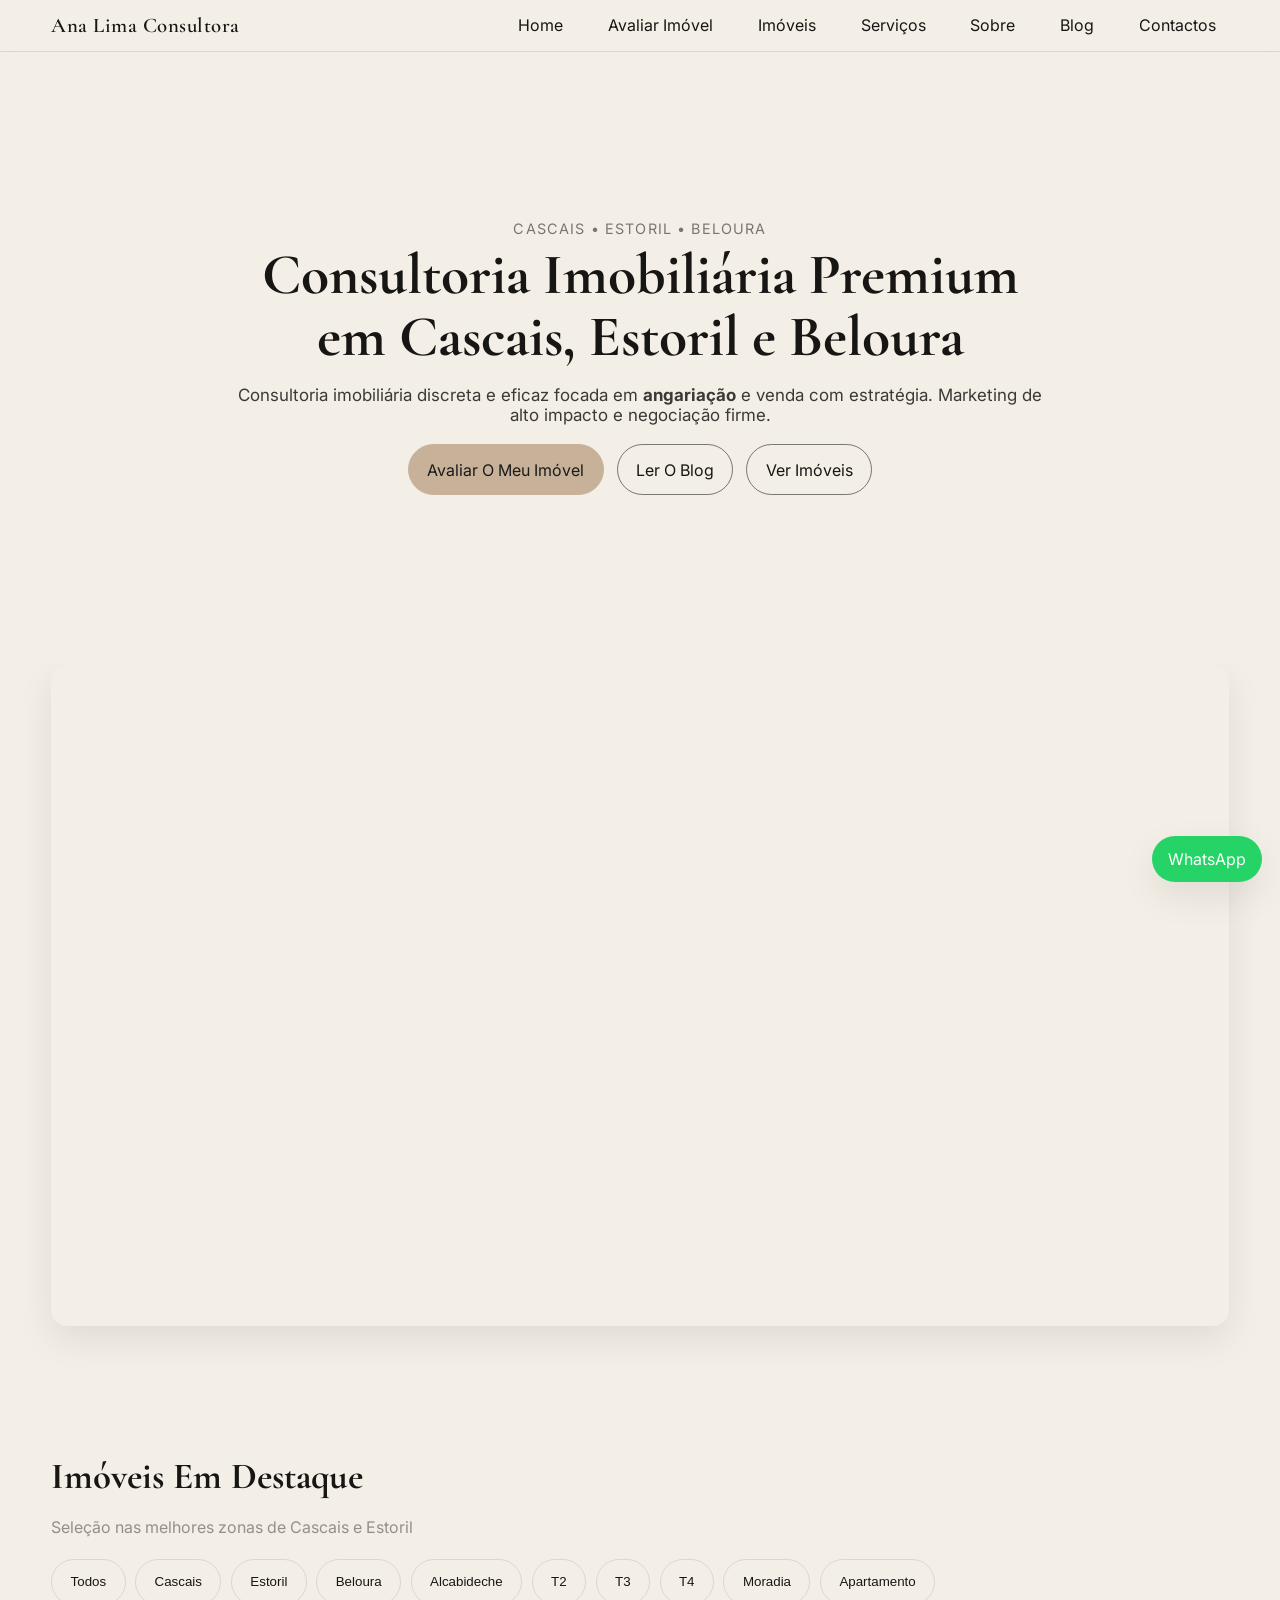
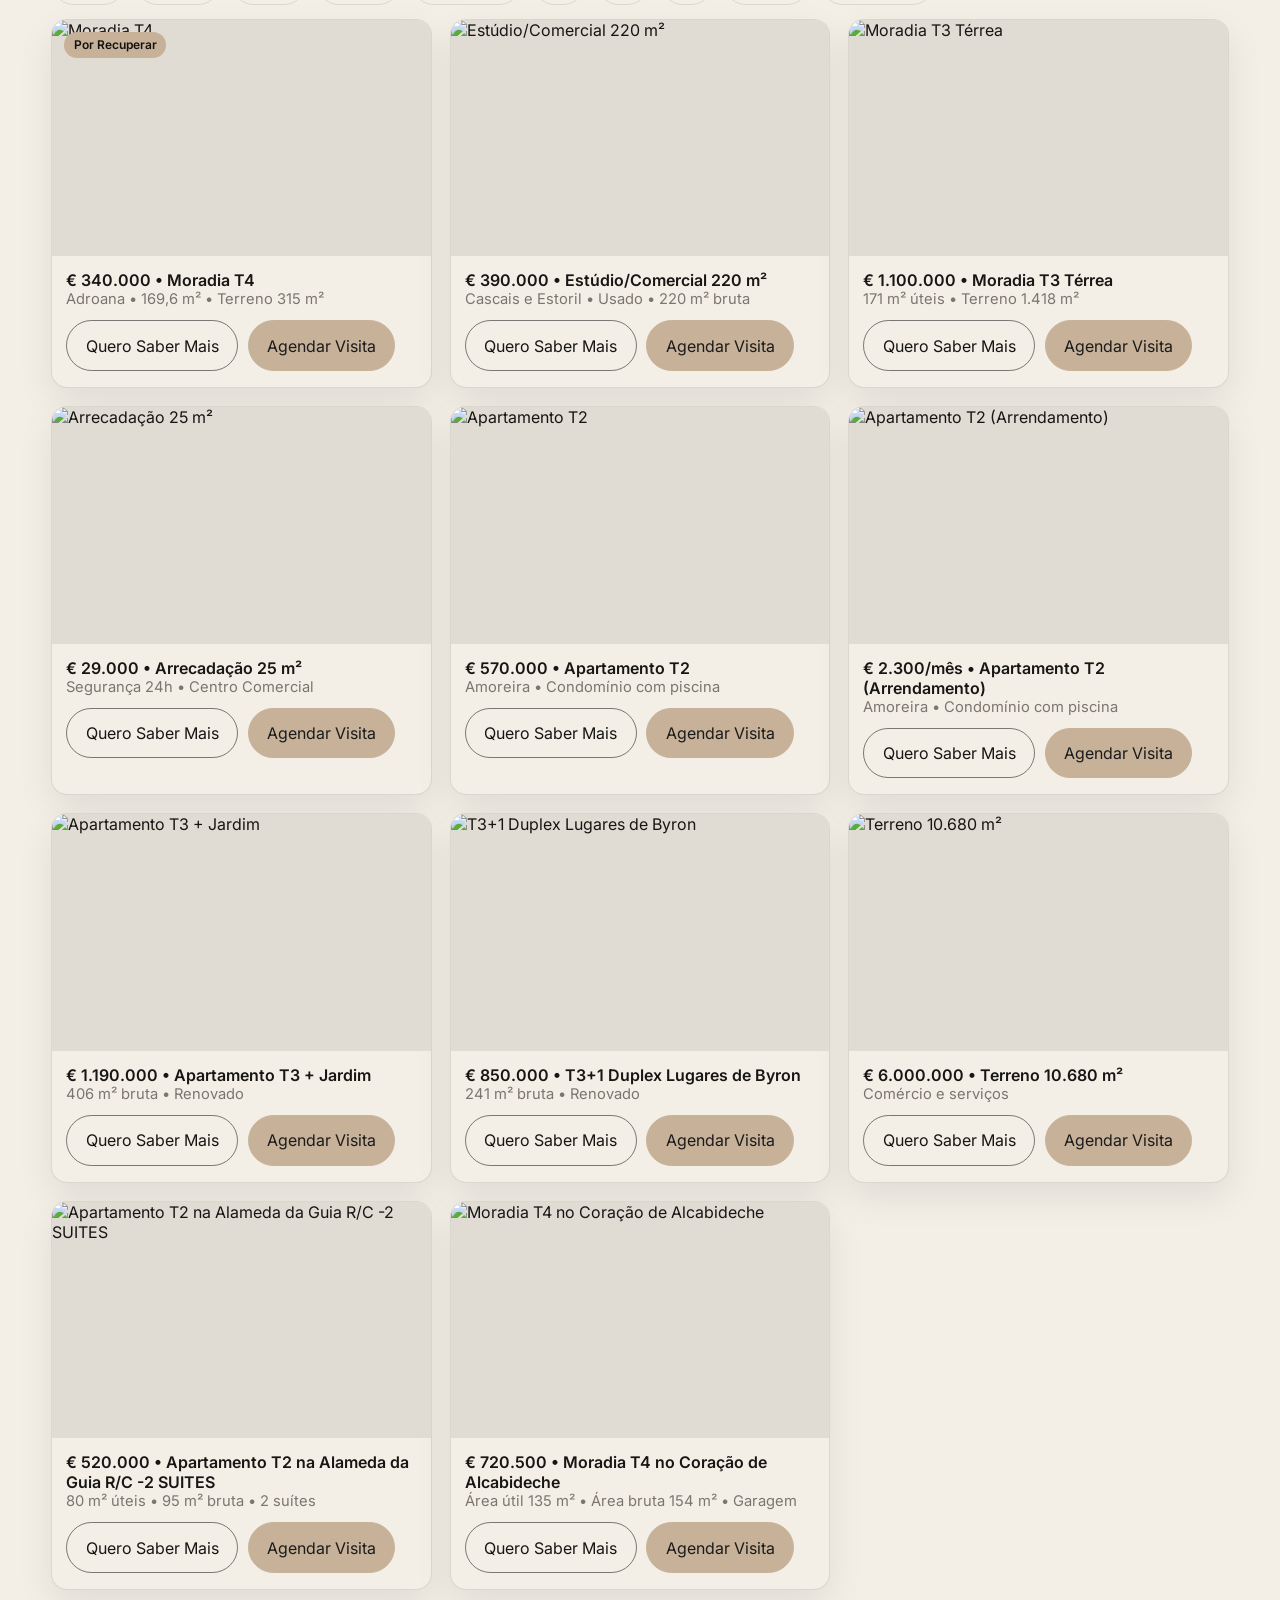
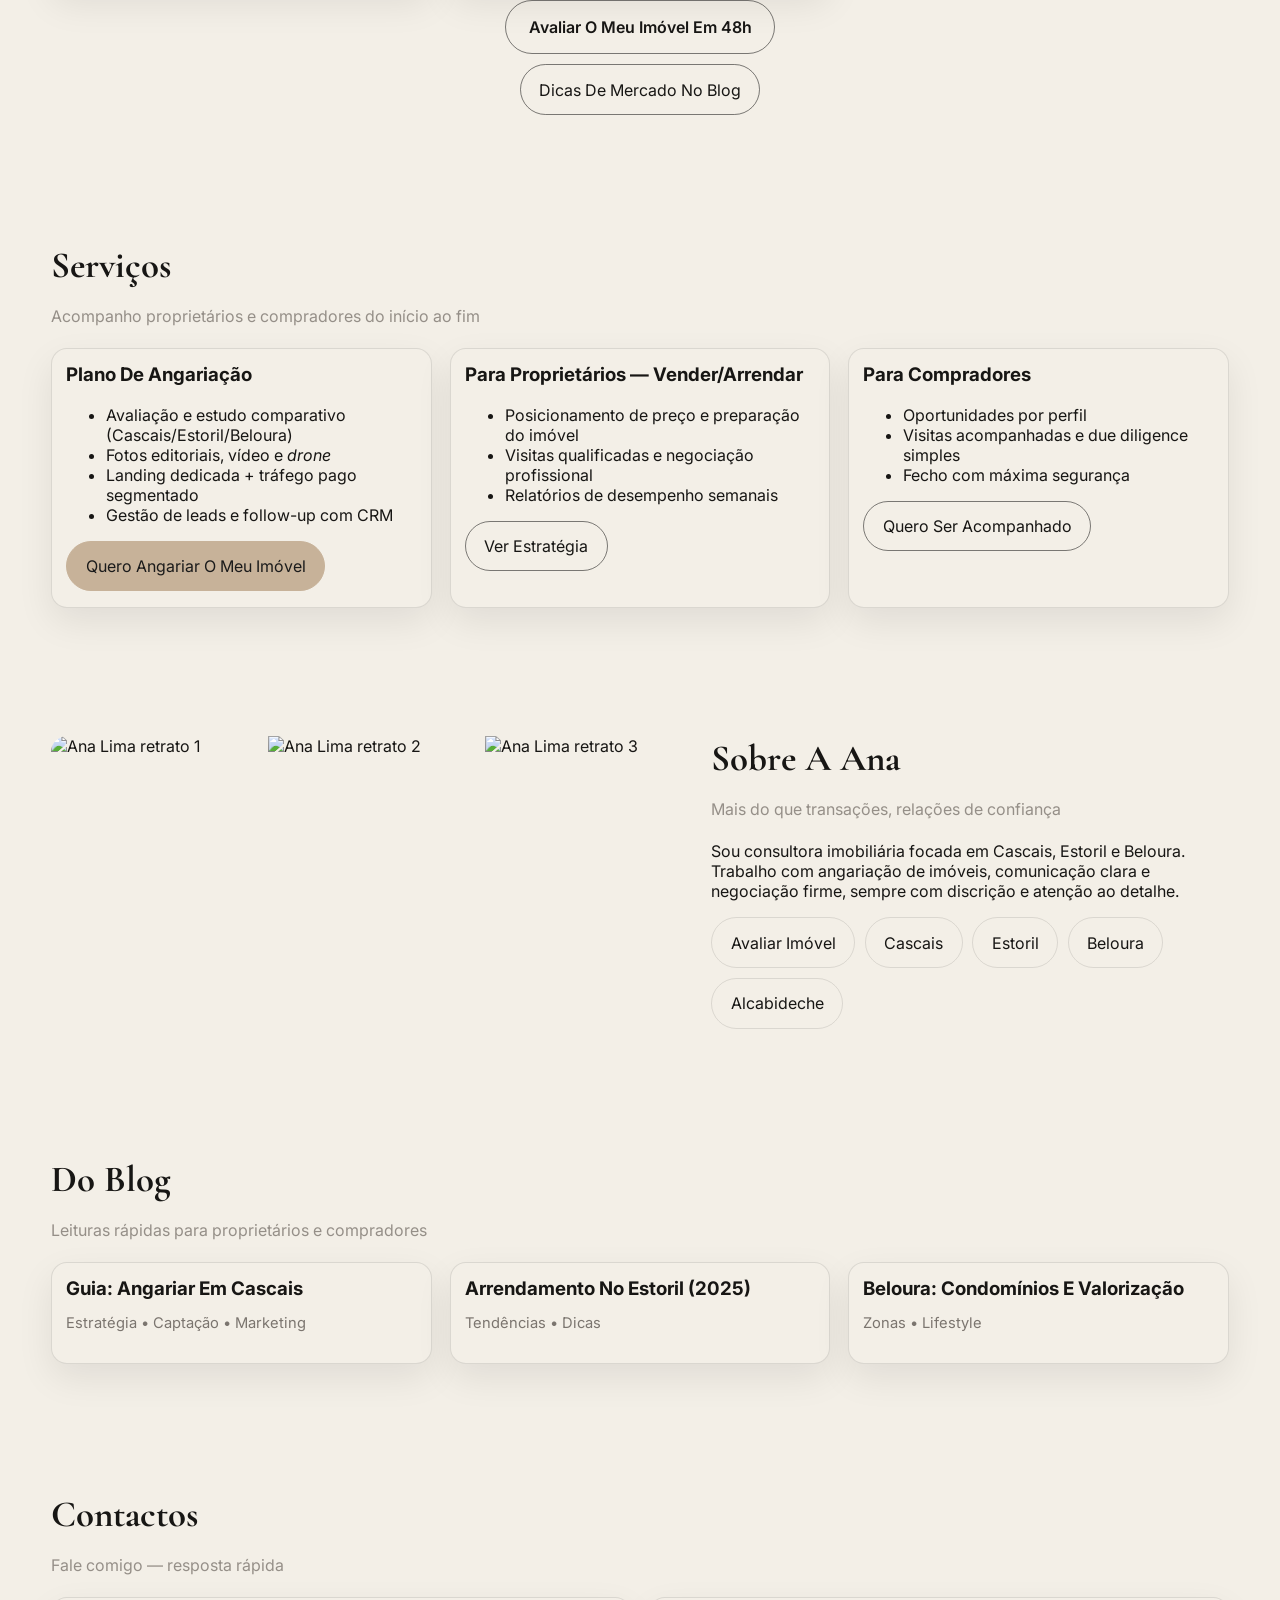
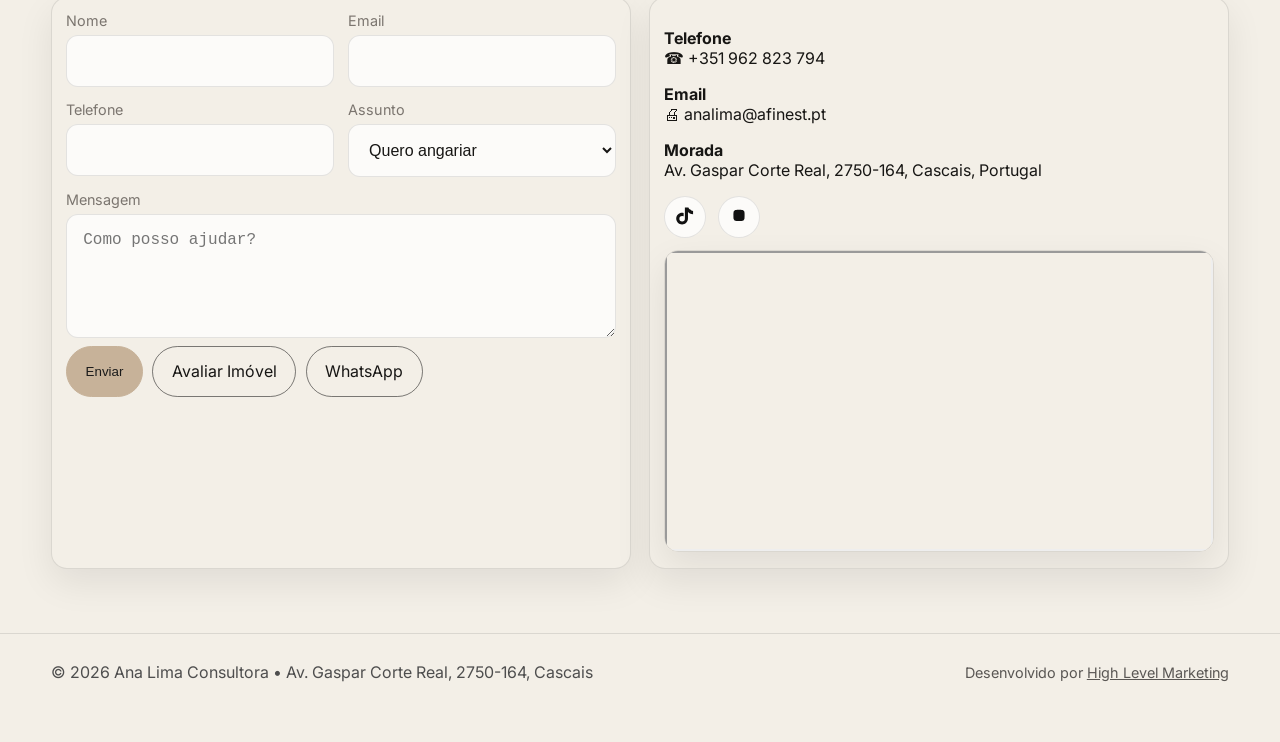
==== index.html @ dd1aeb9c "Update index.html" ====
<!doctype html>
<html lang="pt-PT">
<head>
  <meta charset="utf-8" />
  <meta name="viewport" content="width=device-width, initial-scale=1" />
  <meta name="robots" content="index,follow"/>
  <title>Consultoria Imobiliária em Cascais, Estoril e Beloura | Ana Lima</title>

  <!-- SEO base -->
  <meta name="description" content="Consultoria imobiliária premium em Cascais, Estoril e Beloura. Avalie seu imóvel em 48h e encontre imóveis de luxo para compra e arrendamento." />
  <link rel="canonical" href="https://analimaconsultora.pt/" />
  <meta name="theme-color" content="#f3efe7" />

  <!-- Open Graph / Twitter -->
  <meta property="og:title" content="Consultoria Imobiliária Premium em Cascais, Estoril e Beloura | Ana Lima" />
  <meta property="og:description" content="Avalie seu imóvel em 48h. Encontre imóveis de luxo para compra e arrendamento nas melhores localizações de Cascais, Estoril e Beloura." />
  <meta property="og:type" content="website" />
  <meta property="og:url" content="https://analimaconsultora.pt/" />
  <meta property="og:image" content="https://analimaconsultora.pt/images/logo.jpg" />
  <meta name="twitter:card" content="summary_large_image" />
  <meta name="twitter:image" content="https://analimaconsultora.pt/images/logo.jpg" />

  <!-- Favicon -->
  <link rel="icon" href="https://analimaconsultora.pt/wp-content/uploads/cropped-Ana_Lima-01-removebg-preview.png" sizes="any" />

  <!-- Performance hints -->
  <link rel="preconnect" href="https://fonts.googleapis.com"/>
  <link rel="preconnect" href="https://fonts.gstatic.com" crossorigin/>
  <link rel="dns-prefetch" href="//images.unsplash.com"/>
  <link rel="preload" as="image" href="https://images.unsplash.com/photo-1605276374104-dee2a0ed3cd6?q=80&w=1600&auto=format&fit=crop"
        imagesrcset="https://images.unsplash.com/photo-1605276374104-dee2a0ed3cd6?q=80&w=1600&auto=format&fit=crop 1600w, https://images.unsplash.com/photo-1605276374104-dee2a0ed3cd6?q=80&w=1200&auto=format&fit=crop 1200w"
        imagesizes="100vw" />

  <!-- Fonts + CSS -->
  <link href="https://fonts.googleapis.com/css2?family=Cormorant+Garamond:wght@400;500;600;700&family=Inter:wght@300;400;500;600;700&display=swap" rel="stylesheet"/>
  <link rel="stylesheet" href="assets/styles.css"/>

  <!-- Schema.org (LocalBusiness + WebSite) -->
  <script type="application/ld+json">
  {
    "@context":"https://schema.org",
    "@type":"LocalBusiness",
    "name":"Ana Lima Consultora",
    "description":"Consultoria e angariação imobiliária em Cascais, Estoril e Beloura.",
    "image":"https://images.unsplash.com/photo-1605276374104-dee2a0ed3cd6?q=80&w=1200&auto=format&fit=crop",
    "areaServed":["Cascais","Estoril","Beloura"],
    "address":{
      "@type":"PostalAddress",
      "streetAddress":"Av. Gaspar Corte Real",
      "postalCode":"2750-164",
      "addressLocality":"Cascais",
      "addressCountry":"PT"
    },
    "telephone":"+351962823794",
    "url":"https://analimaconsultora.pt/",
    "sameAs":[
      "https://www.tiktok.com/@analimaconsultora",
      "https://www.instagram.com/analimaconsultora.pt"
    ]
  }
  </script>
  <script type="application/ld+json">
  {
    "@context":"https://schema.org",
    "@type":"WebSite",
    "name":"Ana Lima Consultora",
    "url":"https://analimaconsultora.pt/",
    "inLanguage":"pt-PT",
    "potentialAction":{
      "@type":"SearchAction",
      "target":"https://analimaconsultora.pt/blog/?q={search_term_string}",
      "query-input":"required name=search_term_string"
    }
  }
  </script>
</head>
<body>
  <!-- Header / Nav -->
  <header>
    <div class="container nav">
      <div class="brand">Ana Lima Consultora</div>
      <nav aria-label="principal">
        <ul>
          <li><a href="#home">Home</a></li>
          <li><a href="avaliar-imovel.html">Avaliar Imóvel</a></li>
          <li><a href="#imoveis">Imóveis</a></li>
          <li><a href="#servicos">Serviços</a></li>
          <li><a href="#sobre">Sobre</a></li>
          <li><a href="blog/">Blog</a></li>
          <li><a href="#contactos">Contactos</a></li>
        </ul>
      </nav>
      <button class="btn menu-btn" aria-label="abrir menu">menu</button>
    </div>
  </header>

  <!-- HERO COM IMAGEM -->
  <main id="home" class="hero hero-image" style="--hero-img: url('https://images.unsplash.com/photo-1605276374104-dee2a0ed3cd6?q=80&w=1600&auto=format&fit=crop');">
    <div class="hero-card container reveal">
      <div class="eyebrow">Cascais • Estoril • Beloura</div>
      <h1>Consultoria Imobiliária Premium em Cascais, Estoril e Beloura</h1>
      <p class="lead">Consultoria imobiliária discreta e eficaz focada em <strong>angariação</strong> e venda com estratégia. Marketing de alto impacto e negociação firme.</p>
      <div class="hero-ctas">
        <a class="btn primary" href="avaliar-imovel.html?utm_source=site&utm_medium=internal&utm_campaign=lp_avaliacao_home" data-track="cta_hero_avaliar">Avaliar O Meu Imóvel</a>
        <a class="btn" href="blog/" data-track="cta_hero_blog">Ler O Blog</a>
        <a class="btn" href="#imoveis" data-track="cta_hero_ver_imoveis">Ver Imóveis</a>
      </div>
    </div>
  </main>

  <!-- VÍDEO (colado ao hero, autoplay/mudo) -->
  <section id="video" class="container reveal flush">
    <div class="video-wrap">
      <iframe
        src="https://www.youtube.com/embed/cZu-4nE2fuo?autoplay=1&mute=1&controls=1&playsinline=1&rel=0&modestbranding=1&iv_load_policy=3"
        title="Vídeo Apresentativo Imobiliária"
        frameborder="0"
        allow="autoplay; accelerometer; clipboard-write; encrypted-media; gyroscope; picture-in-picture; web-share"
        allowfullscreen></iframe>
    </div>
  </section>

  <!-- IMÓVEIS -->
  <section id="imoveis" class="container reveal">
    <h2>Imóveis Em Destaque</h2>
    <p class="sub">Seleção nas melhores zonas de Cascais e Estoril</p>

    <div class="filters" aria-label="filtros de imóveis">
      <button class="btn" data-filter="all">Todos</button>
      <button class="btn" data-filter="cascais">Cascais</button>
      <button class="btn" data-filter="estoril">Estoril</button>
      <button class="btn" data-filter="beloura">Beloura</button>
      <button class="btn" data-filter="alcabideche">Alcabideche</button>
      <button class="btn" data-filter="t2">T2</button>
      <button class="btn" data-filter="t3">T3</button>
      <button class="btn" data-filter="t4">T4</button>
      <button class="btn" data-filter="moradia">Moradia</button>
      <button class="btn" data-filter="apartamento">Apartamento</button>
    </div>

    <div class="grid cols-3" id="cards" aria-live="polite">
      <!-- Imóveis carregados via JSON -->
    </div>

    <!-- CTA Avaliar Imóvel + Blog -->
    <div class="cta-center" style="margin-top:10px">
      <a class="btn xl" href="avaliar-imovel.html?utm_source=site&utm_medium=internal&utm_campaign=lp_avaliacao_mid" data-track="cta_destaques_avaliar">Avaliar O Meu Imóvel Em 48h</a>
    </div>
    <div class="cta-center" style="margin-top:10px">
      <a class="btn" href="blog/" data-track="cta_listings_blog">Dicas De Mercado No Blog</a>
    </div>
  </section>

  <!-- SERVIÇOS (3 cartões) -->
  <section id="servicos" class="container reveal">
    <h2>Serviços</h2>
    <p class="sub">Acompanho proprietários e compradores do início ao fim</p>

    <div class="grid cols-3">
      <article class="card">
        <div class="card-body">
          <h3 style="margin-top:0">Plano De Angariação </h3>
          <ul>
            <li>Avaliação e estudo comparativo (Cascais/Estoril/Beloura)</li>
            <li>Fotos editoriais, vídeo e <em>drone</em></li>
            <li>Landing dedicada + tráfego pago segmentado</li>
            <li>Gestão de leads e follow-up com CRM</li>
          </ul>
          <a class="btn primary" href="avaliar-imovel.html?utm_source=site&utm_medium=internal&utm_campaign=lp_avaliacao_servicos" data-track="lead_captacao">Quero Angariar O Meu Imóvel</a>
        </div>
      </article>

      <article class="card">
        <div class="card-body">
          <h3 style="margin-top:0">Para Proprietários — Vender/Arrendar</h3>
          <ul>
            <li>Posicionamento de preço e preparação do imóvel</li>
            <li>Visitas qualificadas e negociação profissional</li>
            <li>Relatórios de desempenho semanais</li>
          </ul>
          <a class="btn" href="blog/angariacao-cascais.html">Ver Estratégia</a>
        </div>
      </article>

      <article class="card">
        <div class="card-body">
          <h3 style="margin-top:0">Para Compradores</h3>
          <ul>
            <li>Oportunidades por perfil</li>
            <li>Visitas acompanhadas e due diligence simples</li>
            <li>Fecho com máxima segurança</li>
          </ul>
          <a class="btn" href="#contactos">Quero Ser Acompanhado</a>
        </div>
      </article>
    </div>
  </section>

  <!-- SOBRE -->
  <section id="sobre" class="container reveal">
    <div class="about">
      <div class="photo">
        <div class="grid cols-3">
          <img loading="lazy" src="https://analimaconsultora.pt/wp-content/uploads/DSC02378-683x1024.jpg" alt="Ana Lima retrato 1"/>
          <img loading="lazy" src="https://analimaconsultora.pt/wp-content/uploads/DSC02340-1024x1536.jpg" alt="Ana Lima retrato 2"/>
          <img loading="lazy" src="https://analimaconsultora.pt/wp-content/uploads/DSC02276-1024x1536.jpg" alt="Ana Lima retrato 3"/>
        </div>
      </div>
      <div>
        <h2>Sobre A Ana</h2>
        <p class="sub">Mais do que transações, relações de confiança</p>
        <p>Sou consultora imobiliária focada em Cascais, Estoril e Beloura. Trabalho com angariação de imóveis, comunicação clara e negociação firme, sempre com discrição e atenção ao detalhe.</p>
        <div class="chips">
          <a class="btn ghost" href="avaliar-imovel.html?utm_source=site&utm_medium=internal&utm_campaign=lp_avaliacao_sobre">Avaliar Imóvel</a>
          <span class="btn ghost">Cascais</span>
          <span class="btn ghost">Estoril</span>
          <span class="btn ghost">Beloura</span>
          <span class="btn ghost">Alcabideche</span>
        </div>
      </div>
    </div>
  </section>

  <!-- BLOG -->
  <section id="blog-links" class="container reveal">
    <h2>Do Blog</h2>
    <p class="sub">Leituras rápidas para proprietários e compradores</p>
    <div class="grid cols-3">
      <a class="card" href="blog/angariacao-cascais.html">
        <div class="card-body">
          <h3 style="margin:0">Guia: Angariar Em Cascais</h3>
          <p class="meta">Estratégia • Captação • Marketing</p>
        </div>
      </a>
      <a class="card" href="blog/arrendamento-estoril-2025.html">
        <div class="card-body">
          <h3 style="margin:0">Arrendamento No Estoril (2025)</h3>
          <p class="meta">Tendências • Dicas</p>
        </div>
      </a>
      <a class="card" href="blog/beloura-condominios.html">
        <div class="card-body">
          <h3 style="margin:0">Beloura: Condomínios E Valorização</h3>
          <p class="meta">Zonas • Lifestyle</p>
        </div>
      </a>
    </div>
  </section>

  <!-- CONTACTOS -->
  <section id="contactos" class="container reveal">
    <h2>Contactos</h2>
    <p class="sub">Fale comigo — resposta rápida</p>

    <div class="grid cols-2">
      <div class="card">
        <div class="card-body">
          <!-- FormSubmit envia para o email da Ana -->
          <form id="lead" action="https://formsubmit.co/analima@afinest.pt" method="POST" class="form">
            <!-- Proteções / configs -->
            <input type="hidden" name="_captcha" value="false">
            <input type="hidden" name="_subject" value="Novo lead do website — Ana Lima Consultora">
            <input type="hidden" name="_template" value="box">
            <input type="hidden" name="_next" value="https://analimaconsultora.pt/#contactos">
            <input type="text" name="_honey" style="display:none">

            <div class="fields">
              <div class="field"><label for="nome">Nome</label><input name="nome" required /></div>
              <div class="field"><label for="email">Email</label><input name="email" type="email" required /></div>
              <div class="field"><label for="telefone">Telefone</label><input name="telefone" /></div>
              <div class="field"><label for="assunto">Assunto</label>
                <select name="assunto">
                  <option value="angariar">Quero angariar</option>
                  <option value="vender">Quero vender</option>
                  <option value="comprar">Quero comprar</option>
                  <option value="arrendar">Quero arrendar</option>
                </select>
              </div>
              <div class="field full"><label for="mensagem">Mensagem</label><textarea name="mensagem" rows="5" placeholder="Como posso ajudar?"></textarea></div>
            </div>

            <div style="display:flex; gap:.6rem; flex-wrap:wrap; margin-top:8px">
              <button class="btn primary" type="submit">Enviar</button>
              <a class="btn" href="avaliar-imovel.html?utm_source=site&utm_medium=internal&utm_campaign=lp_avaliacao_contactos" data-track="contactos_avaliar">Avaliar Imóvel</a>
              <a class="btn" href="https://wa.me/351962823794?text=Ol%C3%A1%20Ana%2C%20quero%20falar" target="_blank" rel="noopener">WhatsApp</a>
            </div>
          </form>
        </div>
      </div>

      <div class="card">
        <div class="card-body">
          <p><strong>Telefone</strong><br> ☎ +351 962 823 794</p>
          <p><strong>Email</strong><br> 🖨 analima@afinest.pt</p>
          <p><strong>Morada</strong><br> Av. Gaspar Corte Real, 2750-164, Cascais, Portugal</p>

          <div class="social-icons" style="margin:10px 0 6px">
            <a class="icon" href="https://www.tiktok.com/@analimaconsultora" target="_blank" aria-label="TikTok" title="TikTok">
              <!-- TikTok SVG -->
              <svg viewBox="0 0 48 48" width="26" height="26" fill="currentColor" aria-hidden="true"><path d="M33.3 9.7a9.6 9.6 0 0 0 5.6 3.3v6.1c-2.1-.1-4.1-.6-6-1.6-1.2-.7-2.3-1.5-3.4-2.6v12c0 6-4.9 10.9-10.9 10.9S7.8 32.9 7.8 26.9c0-6 4.9-10.9 10.9-10.9 1 0 1.9.1 2.8.4v6.4a5.1 5.1 0 0 0-2.8-.8 5.1 5.1 0 1 0 5.1 5.1V6.3h6.5c.5 1.2 1.2 2.4 2 3.4z"/></svg>
            </a>
            <a class="icon" href="https://www.instagram.com/analimaconsultora.pt" target="_blank" aria-label="Instagram" title="Instagram">
              <!-- Instagram SVG -->
              <svg viewBox="0 0 48 48" width="26" height="26" fill="currentColor" aria-hidden="true"><path d="M24 10.8c3.1 0 3.5 0 4.7.1 1.1.1 1.7.2 2.1.3.5.2.9.4 1.3.7.4.3.8.7 1.1 1.1.3.4.5.8.7 1.3.1.4.3 1 .3 2.1.1 1.2.1 1.6.1 4.7s0 3.5-.1 4.7c-.1 1.1-.2 1.7-.3 2.1-.2.5-.4.9-.7 1.3-.3.4-.7.8-1.1 1.1-.4.3-.8.5-1.3.7-.4.1-1 .3-2.1.3-1.2.1-1.6.1-4.7.1s-3.5 0-4.7-.1c-1.1-.1-1.7-.2-2.1-.3-.5-.2-.9-.4-1.3-.7-.4-.3-.8-.7-1.1-1.1-.3-.4-.5-.8-.7-1.3-.1-.4-.3-1-.3-2.1-.1-1.2-.1-1.6-.1-4.7s0-3.5.1-4.7c.1-1.1.2-1.7.3-2.1.2-.5.4-.9.7-1.3.3-.4.7-.8 1.1-1.1.4-.3.8-.5 1.3-.7.4-.1 1-.3 2.1-.3 1.2-.1 1.6-.1 4.7-.1z"/><circle cx="24" cy="24" r="7.2"/></svg>
            </a>
          </div>

          <!-- Mapa -->
          <div class="map-wrap">
            <iframe
              src="https://www.google.com/maps?q=Av.%20Gaspar%20Corte%20Real%2C%202750-164%2C%20Cascais&output=embed"
              loading="lazy" referrerpolicy="no-referrer-when-downgrade" allowfullscreen></iframe>
          </div>
        </div>
      </div>
    </div>
  </section>

  <!-- FOOTER -->
  <footer>
    <div class="container footer-inner">
      <div>© <span id="year"></span> Ana Lima Consultora • Av. Gaspar Corte Real, 2750-164, Cascais</div>
      <div class="footer-credits">Desenvolvido por <a href="https://www.highlevelmkt.com" target="_blank" rel="noopener">High Level Marketing</a></div>
    </div>
  </footer>

  <!-- Ações flutuantes -->
  <button class="btn to-top" id="toTop" aria-label="voltar ao topo">↑ Topo</button>
  <div class="whatsapp">
    <a href="https://wa.me/351962823794?text=Ol%C3%A1%20Ana%2C%20vi%20o%20site%20e%20quero%20falar" target="_blank" rel="noopener" data-track="whatsapp_click">WhatsApp</a>
  </div>

  <!-- Scripts -->
  <script src="assets/app.js"></script>
</body>
</html>
---- assets/styles.css ----
/* Quiet Luxury — BEGE EM TUDO + responsividade + form bonito */
:root{
  --beige:#f3efe7;        /* cor única do site */
  --bg:var(--beige);
  --bg-alt:var(--beige);  /* containers com a MESMA cor */
  --panel:var(--beige);   /* cartões também bege (sem “caixas brancas”) */
  --ink:#171614;
  --ink-2:#3b3936;
  --muted:#7b756f;
  --muted-2:#958f88;
  --gold:#c7b299;         /* acento */
  --ring:rgba(0,0,0,.10);
  --radius:18px;
  --container:1200px;
  --shadow:0 14px 36px rgba(0,0,0,.08);
}

/* Reset básico */
*,*::before,*::after{box-sizing:border-box}
html,body{margin:0; padding:0; background:var(--bg); color:var(--ink); font-family:Inter,system-ui,-apple-system,Segoe UI,Roboto,Arial}
a{color:inherit; text-decoration:none}
img{max-width:100%; height:auto; display:block}
.container{width:92%; max-width:var(--container); margin-inline:auto}

/* Botões */
.btn{display:inline-flex; align-items:center; justify-content:center; gap:.6rem; padding:.9rem 1.15rem; border-radius:999px; border:1px solid rgba(0,0,0,.5); background:transparent; color:var(--ink); transition:all .2s ease}
.btn:hover{transform:translateY(-2px); box-shadow:var(--shadow)}
.btn.primary{background:var(--gold); color:#1b1b1b; border-color:var(--gold)}
.btn.ghost{background:transparent; border:1px solid var(--ring)}
.btn.xl{padding:1rem 1.4rem; font-weight:600}

/* Header */
header{position:sticky; top:0; z-index:30; backdrop-filter:saturate(160%) blur(6px); background:rgba(243,239,231,.75); border-bottom:1px solid var(--ring)}
.nav{display:flex; align-items:center; justify-content:space-between; padding:.8rem 0}
.brand{font-family:"Cormorant Garamond",serif; font-weight:600; letter-spacing:.5px; font-size:1.3rem}
nav ul{display:flex; gap:1.2rem; list-style:none; padding:0; margin:0}
nav a{padding:.5rem .8rem; border-radius:999px}
nav a:hover{background:rgba(0,0,0,.05)}
.menu-btn{display:none}
@media (max-width:860px){nav ul{display:none} .menu-btn{display:inline-flex}}

/* HERO COM IMAGEM */
.hero{position:relative; min-height:68vh; display:grid; place-items:center; overflow:hidden; background:var(--bg); margin:0}
.hero-image::before{
  content:""; position:absolute; inset:0;
  background-image: var(--hero-img);
  background-size: cover; background-position: center; filter:saturate(105%);
  z-index:0;
}
.hero-image::after{
  /* véu claro para legibilidade + termina exatamente no bege */
  content:""; position:absolute; inset:0;
  background:linear-gradient(180deg, rgba(243,239,231,.70) 0%, rgba(243,239,231,.92) 70%, var(--beige) 100%);
  z-index:1;
}
.hero-card{position:relative; z-index:2; text-align:center; width:min(820px,92%)}
.eyebrow{font-size:.9rem; color:var(--muted); letter-spacing:.08em; text-transform:uppercase}
h1{font-family:"Cormorant Garamond",serif; font-size:clamp(2rem,5vw,3.6rem); line-height:1.07; margin:.5rem 0 1rem}
p.lead{font-size:1.06rem; color:var(--ink-2)}
.hero-ctas{display:flex; gap:.8rem; flex-wrap:wrap; margin-top:1.2rem; justify-content:center}

/* Secções e grelhas (mesma cor do fundo) */
section{padding:64px 0; background:var(--bg-alt); margin:0}
section.flush{padding-top:0}          /* cola a secção anterior (usado no vídeo) */
h2{font-family:"Cormorant Garamond",serif; font-size:clamp(1.6rem,3vw,2.3rem); margin:0 0 18px}
.sub{color:var(--muted-2); margin-bottom:22px}
.grid{display:grid; gap:18px}
.grid.cols-3{grid-template-columns:repeat(3,1fr)}
.grid.cols-2{grid-template-columns:repeat(2,1fr)}
@media (max-width:1024px){.grid.cols-3{grid-template-columns:repeat(2,1fr)}}
@media (max-width:720px){.grid.cols-3,.grid.cols-2{grid-template-columns:1fr}}

/* VÍDEO 16:9 responsivo */
.video-wrap{position:relative; padding-bottom:56.25%; height:0; overflow:hidden; border-radius:16px; box-shadow:var(--shadow); background:var(--beige)}
.video-wrap iframe{position:absolute; top:0; left:0; width:100%; height:100%}

/* CARDS (mesma cor do fundo, só com borda/sombra) */
.card{background:var(--panel); border:1px solid var(--ring); border-radius:16px; overflow:hidden; box-shadow:var(--shadow); transition:transform .25s ease, box-shadow .25s ease}
.card:hover{transform:translateY(-4px)}
.card-media{position:relative; aspect-ratio:16/10; background:#e0dbd3}
.card-media img{width:100%; height:100%; object-fit:cover; transition:transform .45s ease}
.card:hover .card-media img{transform:scale(1.03)}
.badge{position:absolute; left:12px; top:12px; background:var(--gold); color:#121212; padding:.35rem .6rem; border-radius:999px; font-size:.75rem; font-weight:600}
.card-body{padding:14px 14px 16px}
.price{font-weight:600}
.meta{color:var(--muted); font-size:.92rem}

/* Filtros */
.filters{display:flex; gap:.6rem; flex-wrap:wrap; margin-bottom:14px}
.filters .btn{border-color:var(--ring)}

/* CTA central */
.cta-center{display:flex; justify-content:center; margin-top:16px}

/* SOBRE */
.about{display:grid; grid-template-columns:1.1fr .9fr; gap:28px}
.about .photo{border-radius:16px; overflow:hidden}
.chips{margin-top:10px; display:flex; gap:.6rem; flex-wrap:wrap}
@media (max-width:900px){.about{grid-template-columns:1fr}}

/* FORM — bonito no desktop também */
form, .form{width:100%}
.form .fields{display:grid; grid-template-columns:1fr 1fr; gap:14px}
.form .field{display:flex; flex-direction:column; gap:6px}
.form .field.full{grid-column:1/-1}
.form label{font-size:.9rem; color:var(--muted)}
/* força estilo mesmo se a classe falhar */
form input, form select, form textarea,
.form input, .form select, .form textarea{
  width:100%; padding:1rem 1rem; border-radius:12px;
  border:1px solid var(--ring); background:rgba(255,255,255,.75); color:var(--ink);
  font-size:1rem;
}
form input:focus, form select:focus, form textarea:focus{
  outline:none; border-color:#c9c4bd; box-shadow:0 0 0 3px rgba(199,178,153,.18)
}
@media (max-width:720px){.form .fields{grid-template-columns:1fr}}

/* Mapa */
.map-wrap{margin-top:12px; border-radius:14px; overflow:hidden; border:1px solid var(--ring); box-shadow:var(--shadow)}
.map-wrap iframe{width:100%; height:300px; display:block}

/* Social icons */
.icon{display:inline-flex; align-items:center; justify-content:center; width:42px; height:42px; border-radius:999px; border:1px solid var(--ring); background:rgba(255,255,255,.75); color:#111; margin-right:8px; transition:transform .2s ease, box-shadow .2s ease}
.icon:hover{transform:translateY(-2px); box-shadow:var(--shadow)}

/* Footer e ações (também bege) */
footer{padding:28px 0 60px; border-top:1px solid var(--ring); color:#4e4e4e; background:var(--beige)}
.footer-inner{display:flex; justify-content:space-between; gap:16px; flex-wrap:wrap; align-items:center}
.whatsapp{position:fixed; right:18px; bottom:18px; z-index:60}
.whatsapp a{display:flex; align-items:center; gap:.6rem; background:#25d366; color:#fff; padding:.8rem 1rem; border-radius:999px; box-shadow:var(--shadow)}
html{scroll-behavior:smooth}
.to-top{position:fixed; right:18px; bottom:78px; z-index:60; opacity:0; pointer-events:none; transition:opacity .2s ease}
.to-top.show{opacity:1; pointer-events:auto}

/* Entradas de animação */
.reveal{opacity:0; transform:translateY(16px); transition:opacity .6s ease, transform .6s ease}
.reveal.show{opacity:1; transform:translateY(0)}
/* === Blog cards === */
.post-grid{display:grid; gap:18px; grid-template-columns:repeat(3,1fr)}
@media (max-width:1024px){.post-grid{grid-template-columns:repeat(2,1fr)}}
@media (max-width:720px){.post-grid{grid-template-columns:1fr}}
.post-card .tag{position:absolute; right:12px; top:12px; background:rgba(0,0,0,.6); color:#fff; padding:.28rem .55rem; border-radius:999px; font-size:.75rem}

/* === Mobile menu dropdown === */
@media (max-width:860px){
  header nav ul.open{
    display:flex !important; 
    flex-direction:column;
    position:fixed; top:64px; right:4%; left:4%;
    background:rgba(255,255,255,.85);
    border:1px solid var(--ring);
    border-radius:14px; padding:10px;
    backdrop-filter: blur(8px) saturate(160%);
    z-index:100;
  }
  header nav ul.open a{padding:12px; border-radius:10px}
  header nav ul.open a:hover{background:rgba(0,0,0,.06)}
}

/* Footer crédito */
.footer-credits{font-size:.9rem; color:#5a5754}
.footer-credits a{color:inherit; text-decoration:underline}
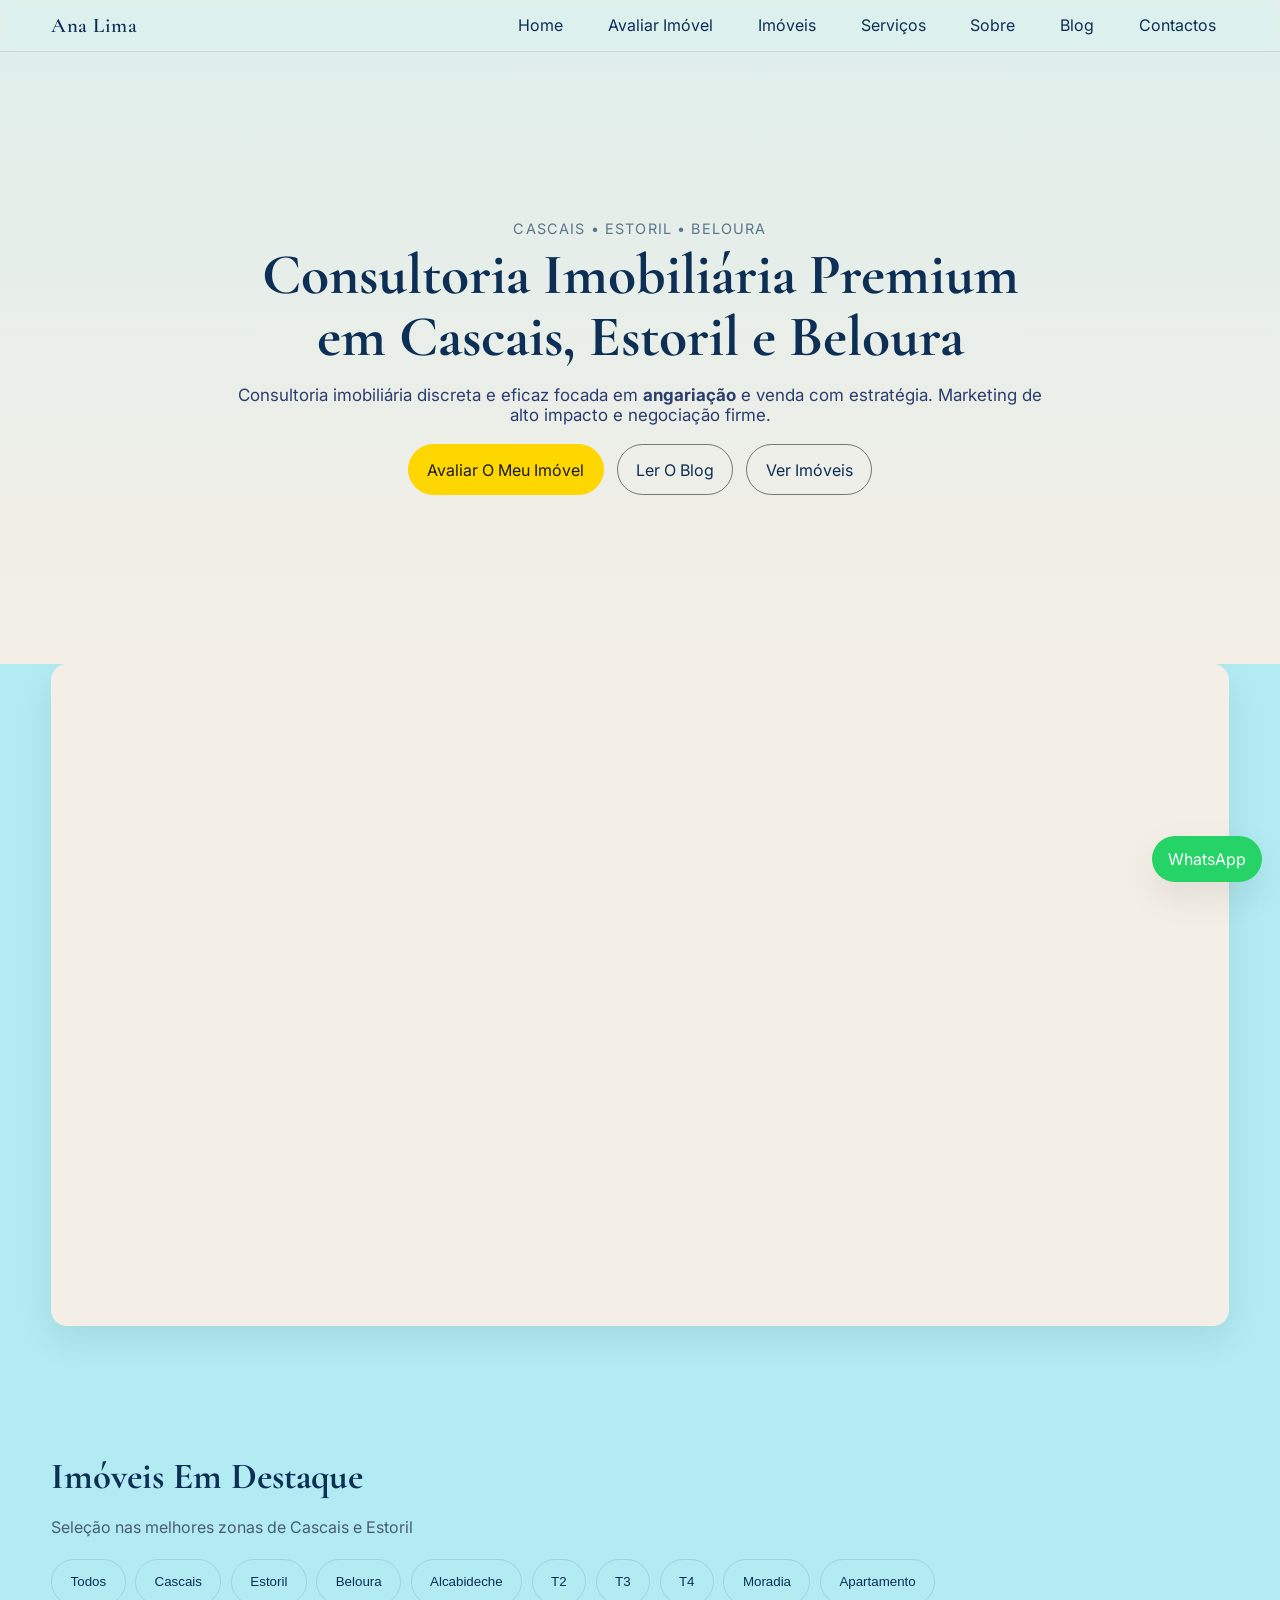
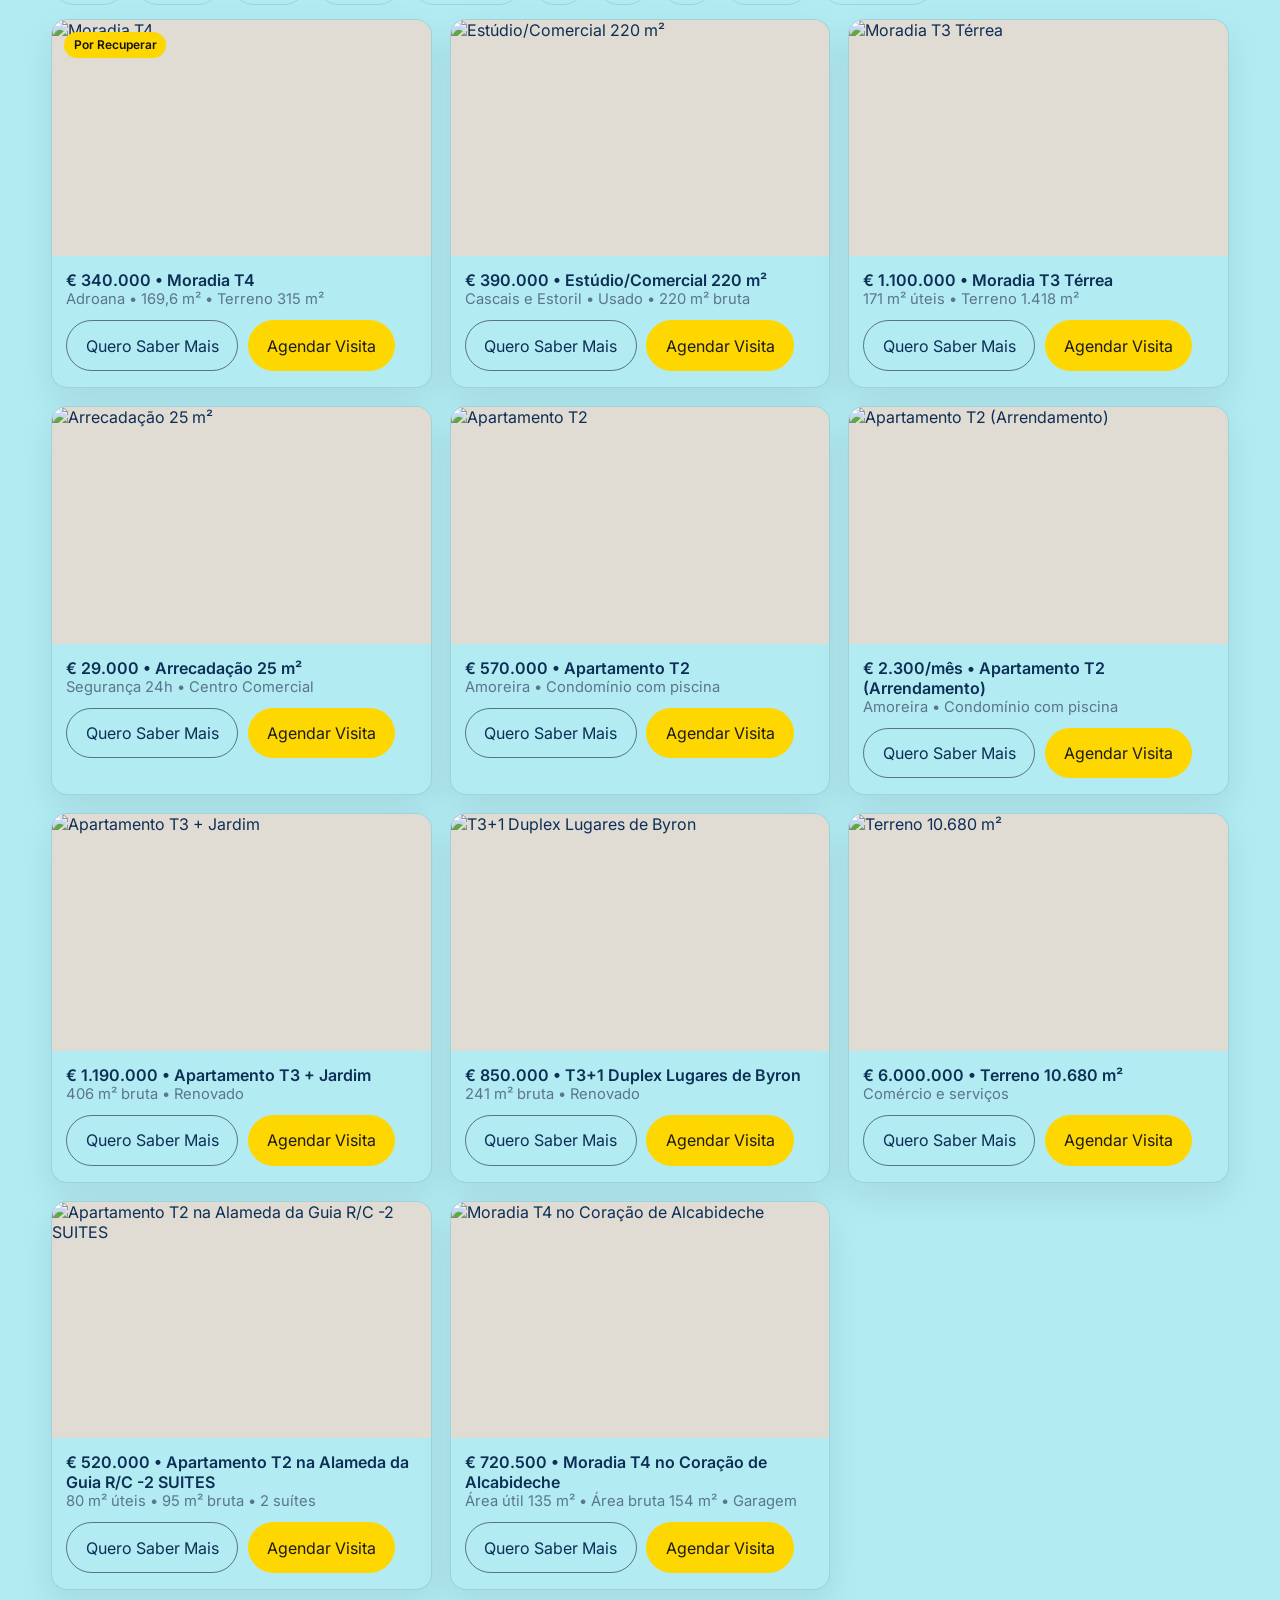
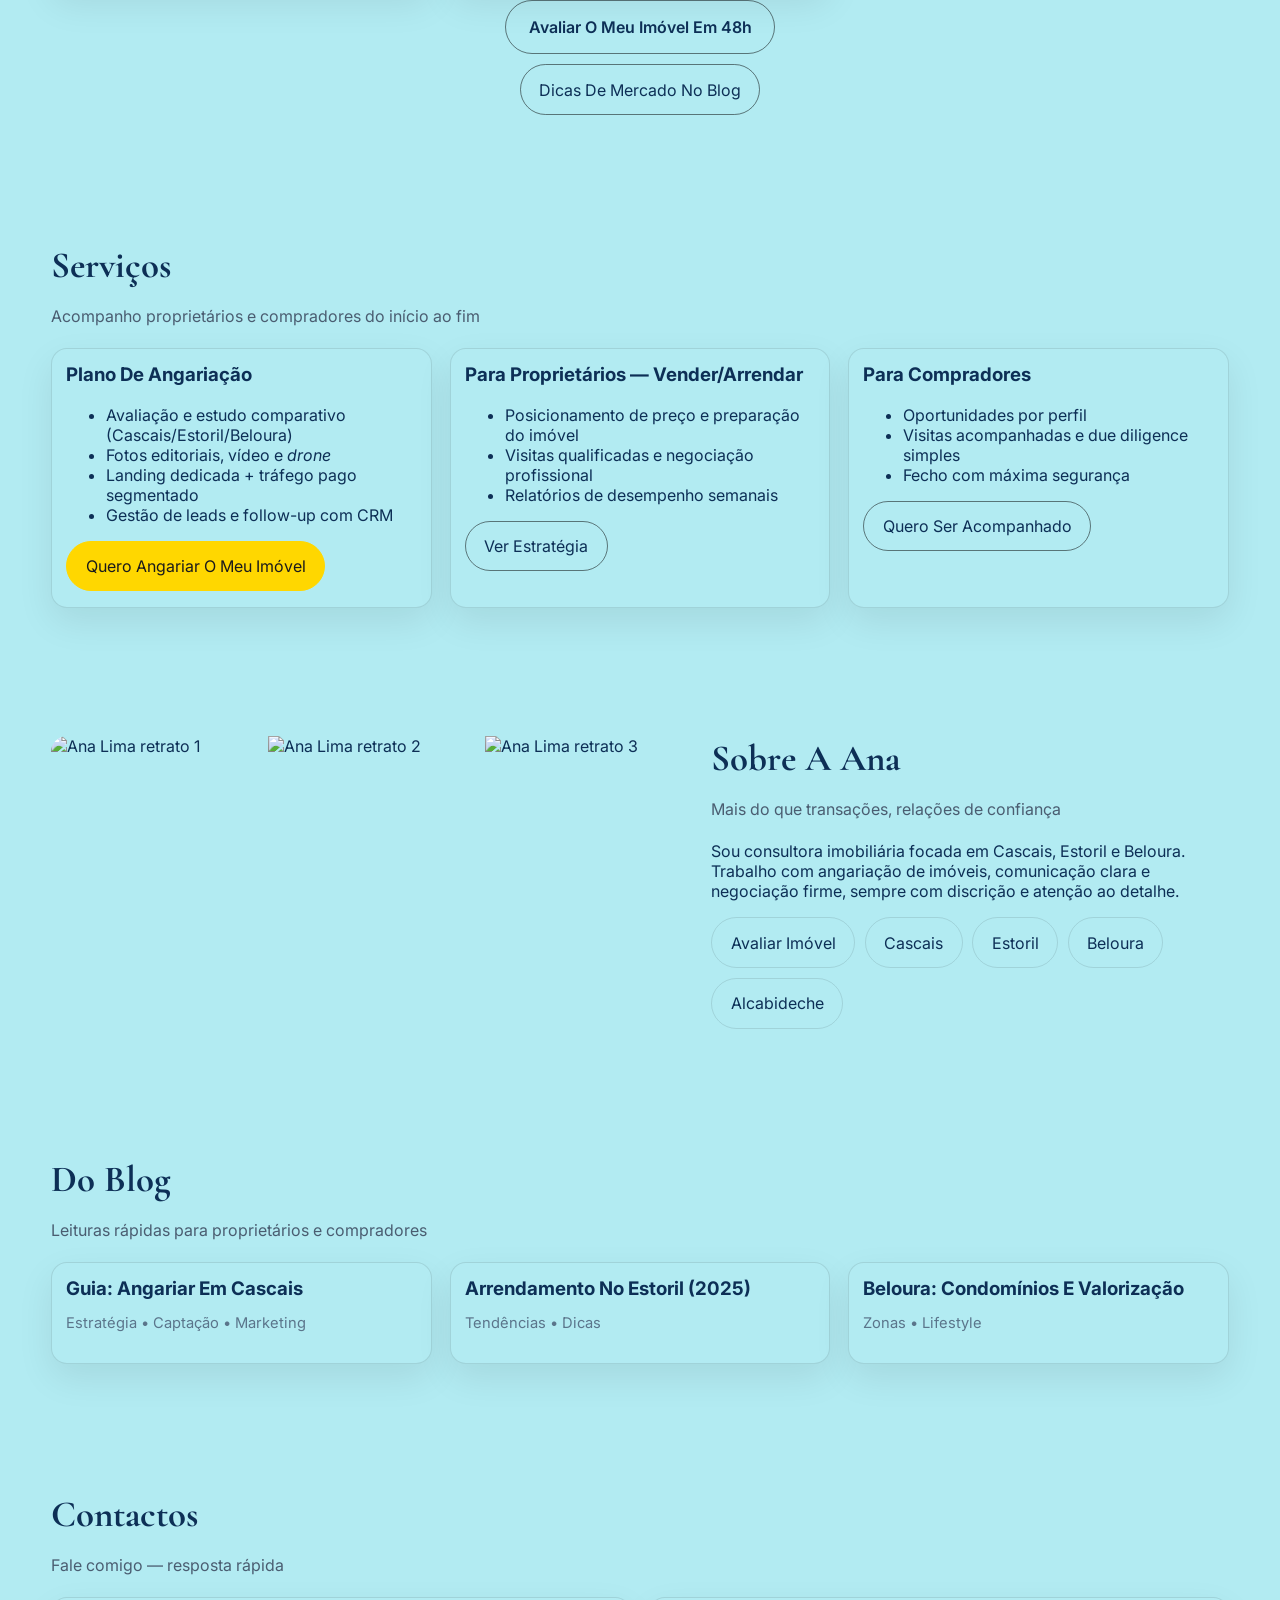
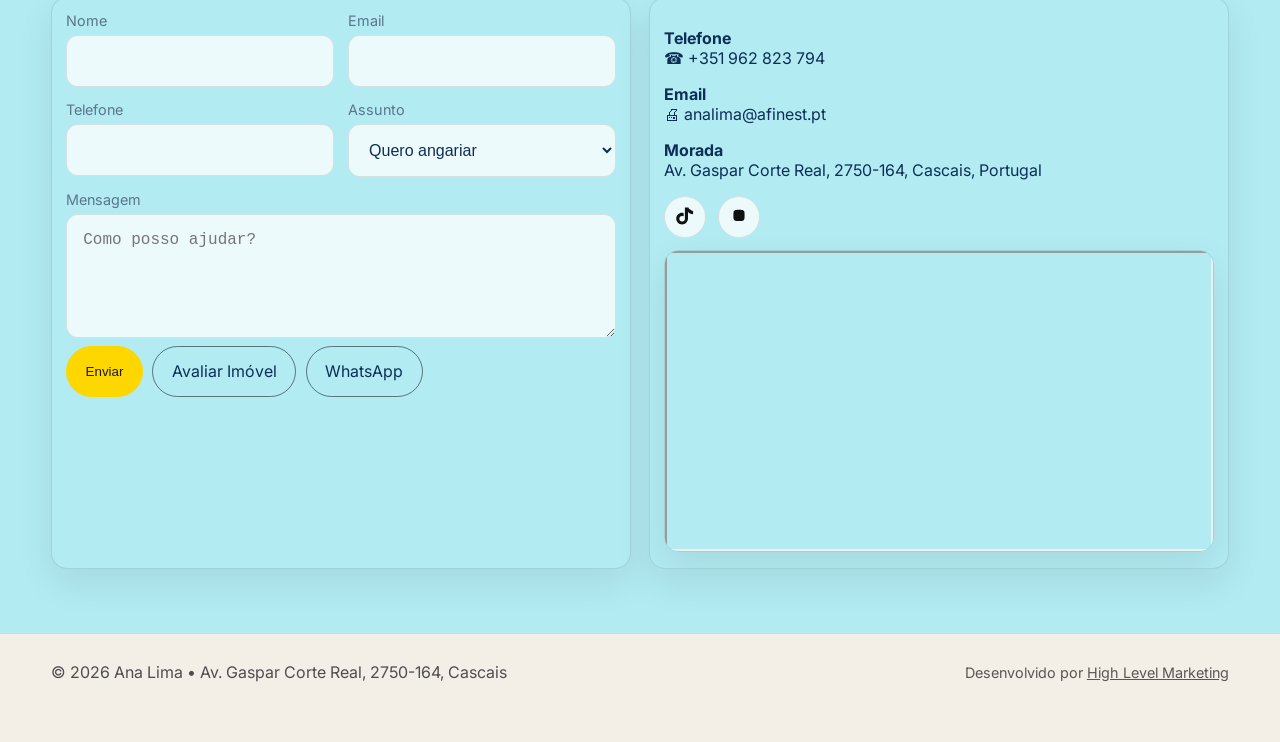
==== commit 88c062b2: "Update index.html" ====
--- a/index.html
+++ b/index.html
@@ -7,13 +7,13 @@
   <title>Consultoria Imobiliária em Cascais, Estoril e Beloura | Ana Lima</title>
 
   <!-- SEO base -->
-  <meta name="description" content="Consultoria imobiliária premium em Cascais, Estoril e Beloura. Avalie seu imóvel em 48h e encontre imóveis de luxo para compra e arrendamento." />
+  <meta name="description" content="Consultoria imobiliária premium em Cascais, Estoril e Beloura. Avalie seu imóvel em 48h e encontre imóveis para compra e arrendamento." />
   <link rel="canonical" href="https://analimaconsultora.pt/" />
   <meta name="theme-color" content="#f3efe7" />
 
   <!-- Open Graph / Twitter -->
-  <meta property="og:title" content="Consultoria Imobiliária Premium em Cascais, Estoril e Beloura | Ana Lima" />
-  <meta property="og:description" content="Avalie seu imóvel em 48h. Encontre imóveis de luxo para compra e arrendamento nas melhores localizações de Cascais, Estoril e Beloura." />
+  <meta property="og:title" content="Consultoria Imobiliária em Cascais, Estoril e Beloura | Ana Lima" />
+  <meta property="og:description" content="Avalie seu imóvel em 48h. Encontre imóveis para compra e arrendamento nas melhores localizações de Cascais, Estoril e Beloura." />
   <meta property="og:type" content="website" />
   <meta property="og:url" content="https://analimaconsultora.pt/" />
   <meta property="og:image" content="https://analimaconsultora.pt/images/logo.jpg" />
@@ -40,7 +40,7 @@
   {
     "@context":"https://schema.org",
     "@type":"LocalBusiness",
-    "name":"Ana Lima Consultora",
+    "name":"Ana Lima",
     "description":"Consultoria e angariação imobiliária em Cascais, Estoril e Beloura.",
     "image":"https://images.unsplash.com/photo-1605276374104-dee2a0ed3cd6?q=80&w=1200&auto=format&fit=crop",
     "areaServed":["Cascais","Estoril","Beloura"],
@@ -63,7 +63,7 @@
   {
     "@context":"https://schema.org",
     "@type":"WebSite",
-    "name":"Ana Lima Consultora",
+    "name":"Ana Lima",
     "url":"https://analimaconsultora.pt/",
     "inLanguage":"pt-PT",
     "potentialAction":{
@@ -78,7 +78,7 @@
   <!-- Header / Nav -->
   <header>
     <div class="container nav">
-      <div class="brand">Ana Lima Consultora</div>
+      <div class="brand">Ana Lima</div>
       <nav aria-label="principal">
         <ul>
           <li><a href="#home">Home</a></li>
@@ -259,7 +259,7 @@
           <form id="lead" action="https://formsubmit.co/analima@afinest.pt" method="POST" class="form">
             <!-- Proteções / configs -->
             <input type="hidden" name="_captcha" value="false">
-            <input type="hidden" name="_subject" value="Novo lead do website — Ana Lima Consultora">
+            <input type="hidden" name="_subject" value="Novo lead do website — Ana Lima">
             <input type="hidden" name="_template" value="box">
             <input type="hidden" name="_next" value="https://analimaconsultora.pt/#contactos">
             <input type="text" name="_honey" style="display:none">
@@ -319,7 +319,7 @@
   <!-- FOOTER -->
   <footer>
     <div class="container footer-inner">
-      <div>© <span id="year"></span> Ana Lima Consultora • Av. Gaspar Corte Real, 2750-164, Cascais</div>
+      <div>© <span id="year"></span> Ana Lima • Av. Gaspar Corte Real, 2750-164, Cascais</div>
       <div class="footer-credits">Desenvolvido por <a href="https://www.highlevelmkt.com" target="_blank" rel="noopener">High Level Marketing</a></div>
     </div>
   </footer>
--- a/assets/styles.css
+++ b/assets/styles.css
@@ -1,18 +1,18 @@
-/* Quiet Luxury — BEGE EM TUDO + responsividade + form bonito */
-:root{
-  --beige:#f3efe7;        /* cor única do site */
-  --bg:var(--beige);
-  --bg-alt:var(--beige);  /* containers com a MESMA cor */
-  --panel:var(--beige);   /* cartões também bege (sem “caixas brancas”) */
-  --ink:#171614;
-  --ink-2:#3b3936;
-  --muted:#7b756f;
-  --muted-2:#958f88;
-  --gold:#c7b299;         /* acento */
-  --ring:rgba(0,0,0,.10);
-  --radius:18px;
-  --container:1200px;
-  --shadow:0 14px 36px rgba(0,0,0,.08);
+/* Quiet Luxury — Azul do Mar, Piscina, Praia, Cor de Rico */
+:root {
+  --beige: #f3efe7; /* cor clara original */
+  --bg: #b2ebf2; /* Azul de piscina/claro */
+  --bg-alt: #b2ebf2; /* fundo alternativo azul piscina */
+  --panel: #b2ebf2; /* painel azul piscina */
+  --ink: #0d2f56; /* Azul escuro (rico) */
+  --ink-2: #2a3d6d; /* Azul intermediário */
+  --muted: #5b758b; /* Azul acinzentado */
+  --muted-2: #4a5d71; /* Azul mais escuro */
+  --gold: #ffd700; /* Cor dourada (rico) */
+  --ring: rgba(0,0,0,.10);
+  --radius: 18px;
+  --container: 1200px;
+  --shadow: 0 14px 36px rgba(0,0,0,.08);
 }
 
 /* Reset básico */
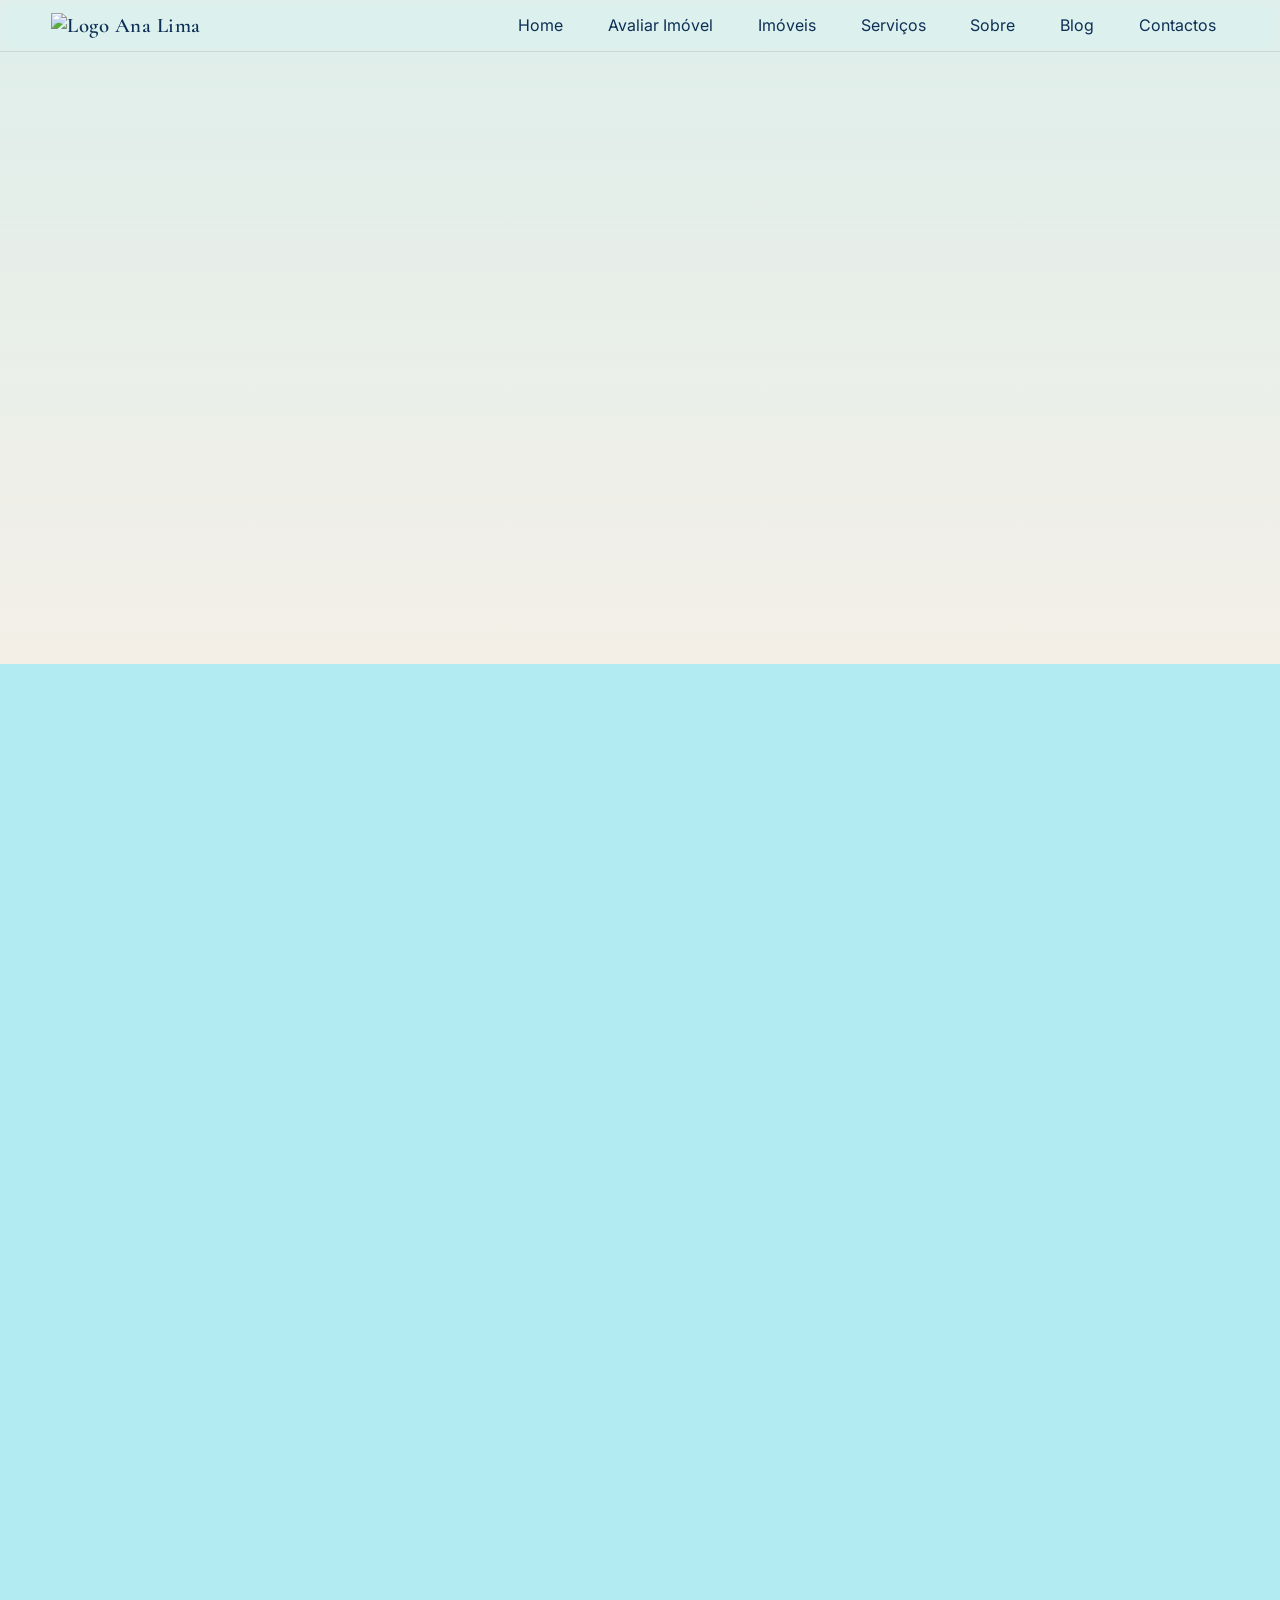
==== commit adad5f45: "Update index.html" ====
--- a/index.html
+++ b/index.html
@@ -4,16 +4,16 @@
   <meta charset="utf-8" />
   <meta name="viewport" content="width=device-width, initial-scale=1" />
   <meta name="robots" content="index,follow"/>
-  <title>Consultoria Imobiliária em Cascais, Estoril e Beloura | Ana Lima</title>
+  <title>Consultora Imobiliária em Cascais, Alcabideche e Beloura | Ana Lima</title>
 
   <!-- SEO base -->
-  <meta name="description" content="Consultoria imobiliária premium em Cascais, Estoril e Beloura. Avalie seu imóvel em 48h e encontre imóveis para compra e arrendamento." />
+  <meta name="description" content="Consultora imobiliária premium em Cascais, Alcabideche e Beloura. Avalie seu imóvel em 48h e encontre imóveis para compra e arrendamento." />
   <link rel="canonical" href="https://analimaconsultora.pt/" />
   <meta name="theme-color" content="#f3efe7" />
 
   <!-- Open Graph / Twitter -->
-  <meta property="og:title" content="Consultoria Imobiliária em Cascais, Estoril e Beloura | Ana Lima" />
-  <meta property="og:description" content="Avalie seu imóvel em 48h. Encontre imóveis para compra e arrendamento nas melhores localizações de Cascais, Estoril e Beloura." />
+  <meta property="og:title" content="Consultora Imobiliária em Cascais, Alcabideche e Beloura | Ana Lima" />
+  <meta property="og:description" content="Avalie seu imóvel em 48h. Encontre imóveis para compra e arrendamento nas melhores localizações de Cascais, Alcabideche e Beloura." />
   <meta property="og:type" content="website" />
   <meta property="og:url" content="https://analimaconsultora.pt/" />
   <meta property="og:image" content="https://analimaconsultora.pt/images/logo.jpg" />
@@ -41,9 +41,9 @@
     "@context":"https://schema.org",
     "@type":"LocalBusiness",
     "name":"Ana Lima",
-    "description":"Consultoria e angariação imobiliária em Cascais, Estoril e Beloura.",
+    "description":"Consultora imobiliária em Cascais, Alcabideche e Beloura.",
     "image":"https://images.unsplash.com/photo-1605276374104-dee2a0ed3cd6?q=80&w=1200&auto=format&fit=crop",
-    "areaServed":["Cascais","Estoril","Beloura"],
+    "areaServed":["Cascais","Alcabideche","Beloura"],
     "address":{
       "@type":"PostalAddress",
       "streetAddress":"Av. Gaspar Corte Real",
@@ -78,7 +78,9 @@
   <!-- Header / Nav -->
   <header>
     <div class="container nav">
-      <div class="brand">Ana Lima</div>
+      <div class="brand">
+        <img src="https://github.com/ypeyoung/analima/blob/main/analimalg.png" alt="Logo Ana Lima" />
+      </div>
       <nav aria-label="principal">
         <ul>
           <li><a href="#home">Home</a></li>
@@ -97,9 +99,9 @@
   <!-- HERO COM IMAGEM -->
   <main id="home" class="hero hero-image" style="--hero-img: url('https://images.unsplash.com/photo-1605276374104-dee2a0ed3cd6?q=80&w=1600&auto=format&fit=crop');">
     <div class="hero-card container reveal">
-      <div class="eyebrow">Cascais • Estoril • Beloura</div>
-      <h1>Consultoria Imobiliária Premium em Cascais, Estoril e Beloura</h1>
-      <p class="lead">Consultoria imobiliária discreta e eficaz focada em <strong>angariação</strong> e venda com estratégia. Marketing de alto impacto e negociação firme.</p>
+      <div class="eyebrow">Cascais • Alcabideche • Beloura</div>
+      <h1>Consultora Imobiliária Premium em Cascais, Alcabideche e Beloura</h1>
+      <p class="lead">Consultora imobiliária discreta e eficaz focada em <strong>angariação</strong> e venda com estratégia. Marketing de alto impacto e negociação firme.</p>
       <div class="hero-ctas">
         <a class="btn primary" href="avaliar-imovel.html?utm_source=site&utm_medium=internal&utm_campaign=lp_avaliacao_home" data-track="cta_hero_avaliar">Avaliar O Meu Imóvel</a>
         <a class="btn" href="blog/" data-track="cta_hero_blog">Ler O Blog</a>
@@ -123,7 +125,7 @@
   <!-- IMÓVEIS -->
   <section id="imoveis" class="container reveal">
     <h2>Imóveis Em Destaque</h2>
-    <p class="sub">Seleção nas melhores zonas de Cascais e Estoril</p>
+    <p class="sub">Seleção nas melhores zonas de Cascais, Alcabideche e Beloura</p>
 
     <div class="filters" aria-label="filtros de imóveis">
       <button class="btn" data-filter="all">Todos</button>
@@ -161,7 +163,7 @@
         <div class="card-body">
           <h3 style="margin-top:0">Plano De Angariação </h3>
           <ul>
-            <li>Avaliação e estudo comparativo (Cascais/Estoril/Beloura)</li>
+            <li>Avaliação e estudo comparativo (Cascais/Alcabideche/Beloura)</li>
             <li>Fotos editoriais, vídeo e <em>drone</em></li>
             <li>Landing dedicada + tráfego pago segmentado</li>
             <li>Gestão de leads e follow-up com CRM</li>
@@ -209,7 +211,7 @@
       <div>
         <h2>Sobre A Ana</h2>
         <p class="sub">Mais do que transações, relações de confiança</p>
-        <p>Sou consultora imobiliária focada em Cascais, Estoril e Beloura. Trabalho com angariação de imóveis, comunicação clara e negociação firme, sempre com discrição e atenção ao detalhe.</p>
+        <p>Sou consultora imobiliária focada em Cascais, Alcabideche e Beloura. Trabalho com angariação de imóveis, comunicação clara e negociação firme, sempre com discrição e atenção ao detalhe.</p>
         <div class="chips">
           <a class="btn ghost" href="avaliar-imovel.html?utm_source=site&utm_medium=internal&utm_campaign=lp_avaliacao_sobre">Avaliar Imóvel</a>
           <span class="btn ghost">Cascais</span>
@@ -294,43 +296,10 @@
           <p><strong>Email</strong><br> 🖨 analima@afinest.pt</p>
           <p><strong>Morada</strong><br> Av. Gaspar Corte Real, 2750-164, Cascais, Portugal</p>
 
-          <div class="social-icons" style="margin:10px 0 6px">
-            <a class="icon" href="https://www.tiktok.com/@analimaconsultora" target="_blank" aria-label="TikTok" title="TikTok">
-              <!-- TikTok SVG -->
-              <svg viewBox="0 0 48 48" width="26" height="26" fill="currentColor" aria-hidden="true"><path d="M33.3 9.7a9.6 9.6 0 0 0 5.6 3.3v6.1c-2.1-.1-4.1-.6-6-1.6-1.2-.7-2.3-1.5-3.4-2.6v12c0 6-4.9 10.9-10.9 10.9S7.8 32.9 7.8 26.9c0-6 4.9-10.9 10.9-10.9 1 0 1.9.1 2.8.4v6.4a5.1 5.1 0 0 0-2.8-.8 5.1 5.1 0 1 0 5.1 5.1V6.3h6.5c.5 1.2 1.2 2.4 2 3.4z"/></svg>
-            </a>
-            <a class="icon" href="https://www.instagram.com/analimaconsultora.pt" target="_blank" aria-label="Instagram" title="Instagram">
-              <!-- Instagram SVG -->
-              <svg viewBox="0 0 48 48" width="26" height="26" fill="currentColor" aria-hidden="true"><path d="M24 10.8c3.1 0 3.5 0 4.7.1 1.1.1 1.7.2 2.1.3.5.2.9.4 1.3.7.4.3.8.7 1.1 1.1.3.4.5.8.7 1.3.1.4.3 1 .3 2.1.1 1.2.1 1.6.1 4.7s0 3.5-.1 4.7c-.1 1.1-.2 1.7-.3 2.1-.2.5-.4.9-.7 1.3-.3.4-.7.8-1.1 1.1-.4.3-.8.5-1.3.7-.4.1-1 .3-2.1.3-1.2.1-1.6.1-4.7.1s-3.5 0-4.7-.1c-1.1-.1-1.7-.2-2.1-.3-.5-.2-.9-.4-1.3-.7-.4-.3-.8-.7-1.1-1.1-.3-.4-.5-.8-.7-1.3-.1-.4-.3-1-.3-2.1-.1-1.2-.1-1.6-.1-4.7s0-3.5.1-4.7c.1-1.1.2-1.7.3-2.1.2-.5.4-.9.7-1.3.3-.4.7-.8 1.1-1.1.4-.3.8-.5 1.3-.7.4-.1 1-.3 2.1-.3 1.2-.1 1.6-.1 4.7-.1z"/><circle cx="24" cy="24" r="7.2"/></svg>
-            </a>
-          </div>
-
-          <!-- Mapa -->
-          <div class="map-wrap">
-            <iframe
-              src="https://www.google.com/maps?q=Av.%20Gaspar%20Corte%20Real%2C%202750-164%2C%20Cascais&output=embed"
-              loading="lazy" referrerpolicy="no-referrer-when-downgrade" allowfullscreen></iframe>
-          </div>
-        </div>
-      </div>
-    </div>
-  </section>
-
-  <!-- FOOTER -->
-  <footer>
-    <div class="container footer-inner">
-      <div>© <span id="year"></span> Ana Lima • Av. Gaspar Corte Real, 2750-164, Cascais</div>
-      <div class="footer-credits">Desenvolvido por <a href="https://www.highlevelmkt.com" target="_blank" rel="noopener">High Level Marketing</a></div>
-    </div>
-  </footer>
-
-  <!-- Ações flutuantes -->
-  <button class="btn to-top" id="toTop" aria-label="voltar ao topo">↑ Topo</button>
-  <div class="whatsapp">
-    <a href="https://wa.me/351962823794?text=Ol%C3%A1%20Ana%2C%20vi%20o%20site%20e%20quero%20falar" target="_blank" rel="noopener" data-track="whatsapp_click">WhatsApp</a>
-  </div>
-
-  <!-- Scripts -->
-  <script src="assets/app.js"></script>
+        </div>
+      </div>
+    </div>
+  </section>
+
 </body>
 </html>
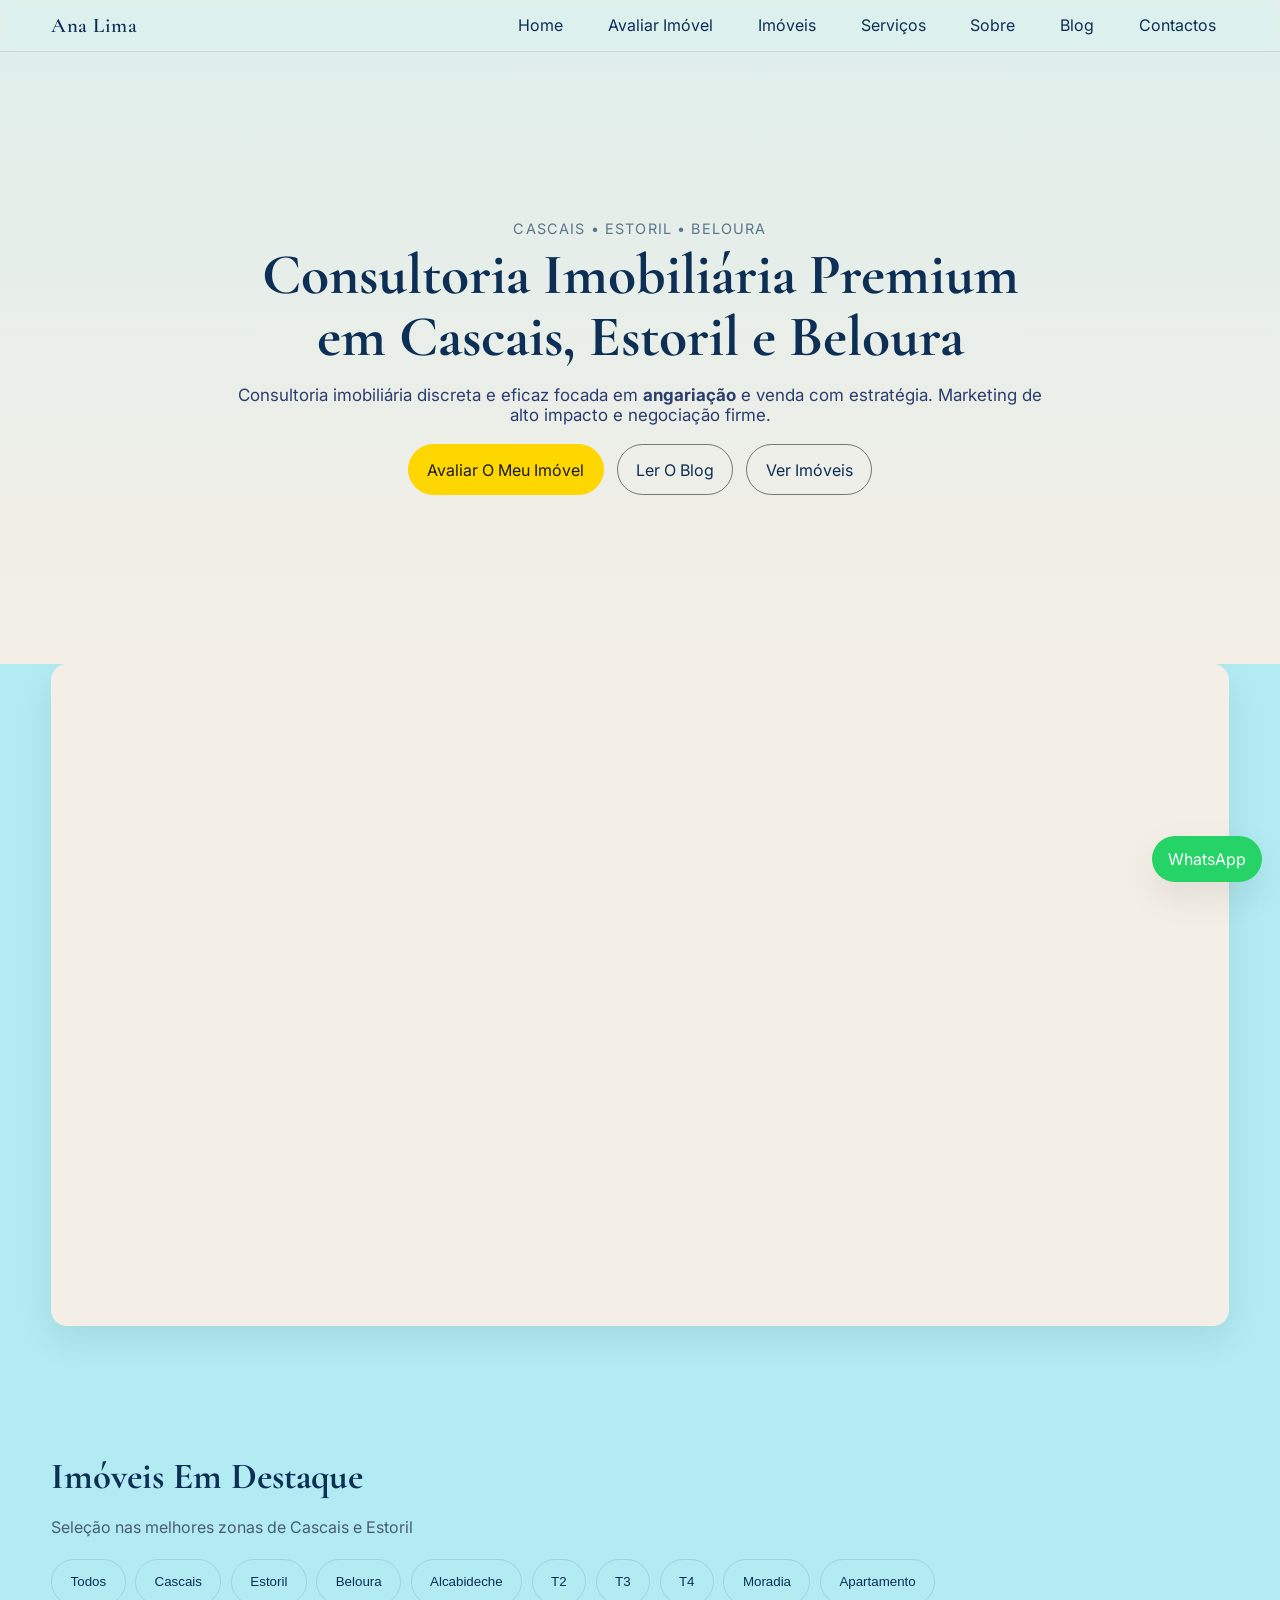
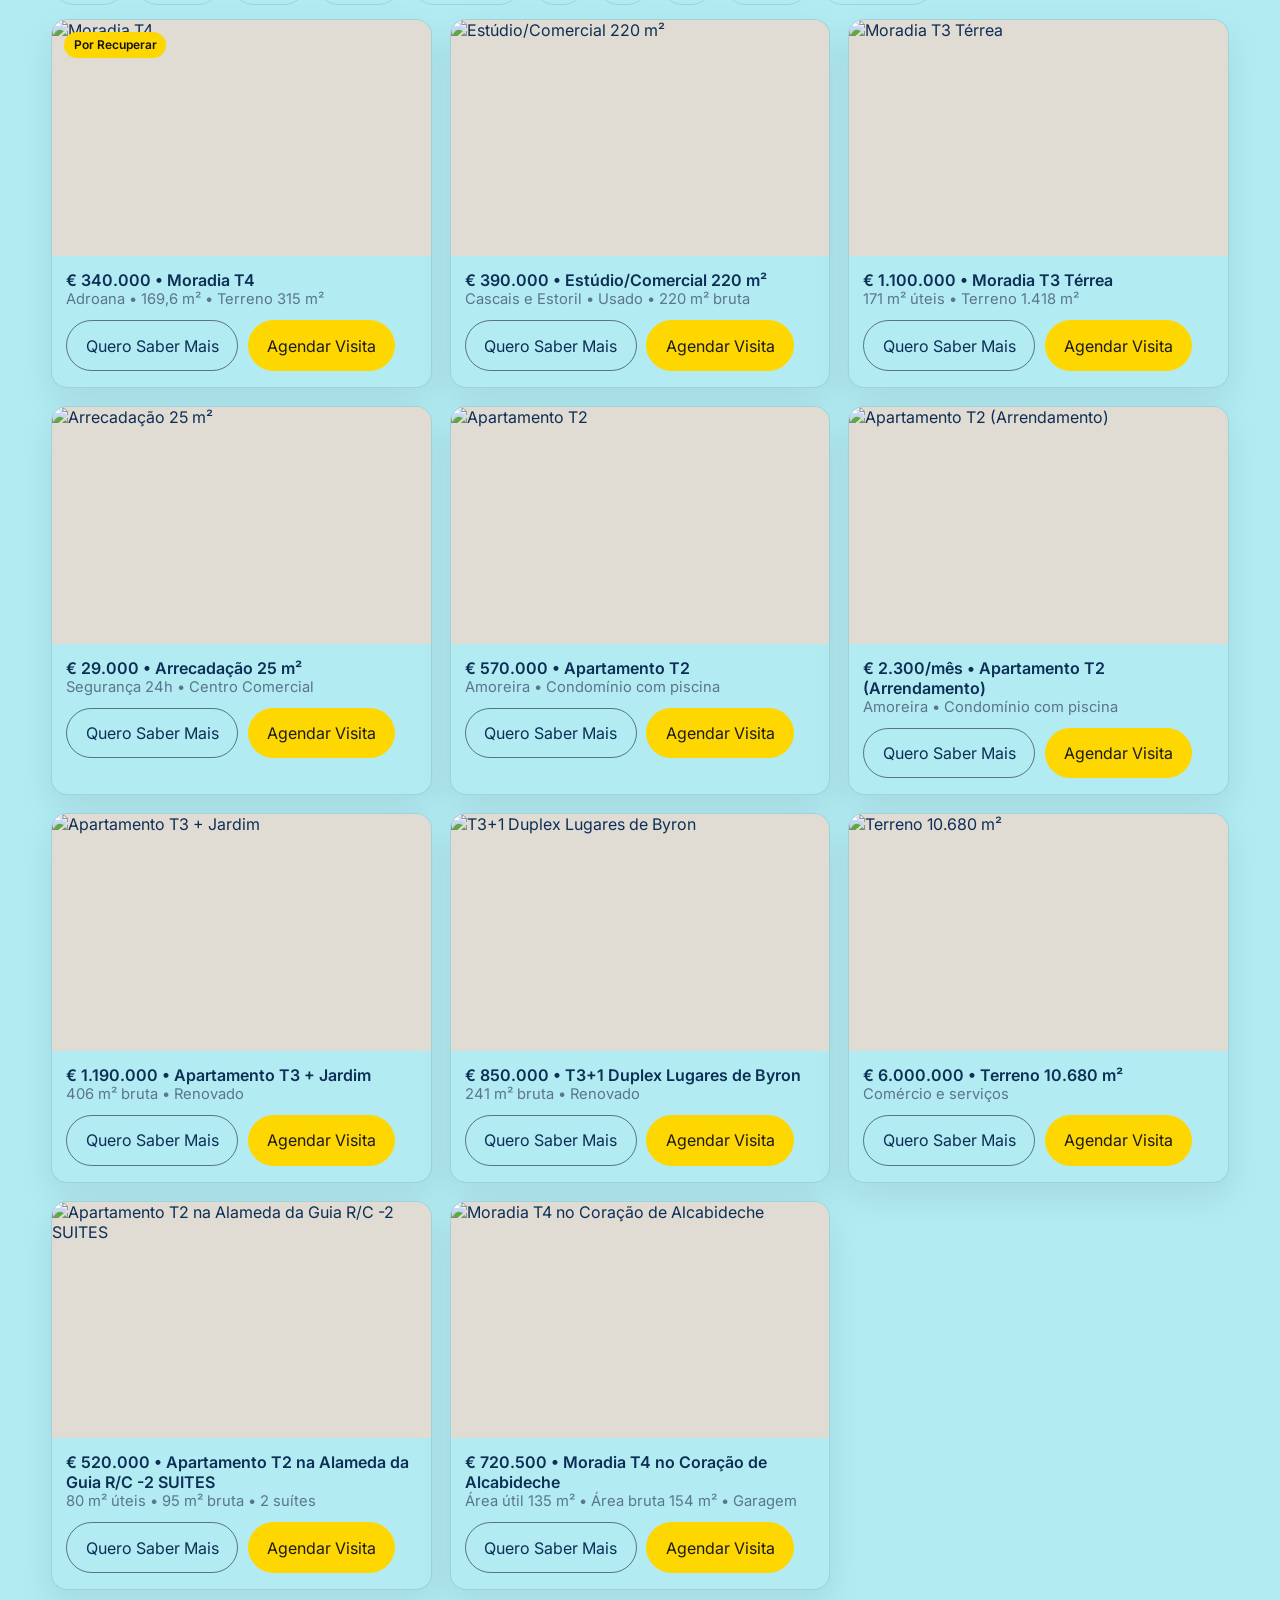
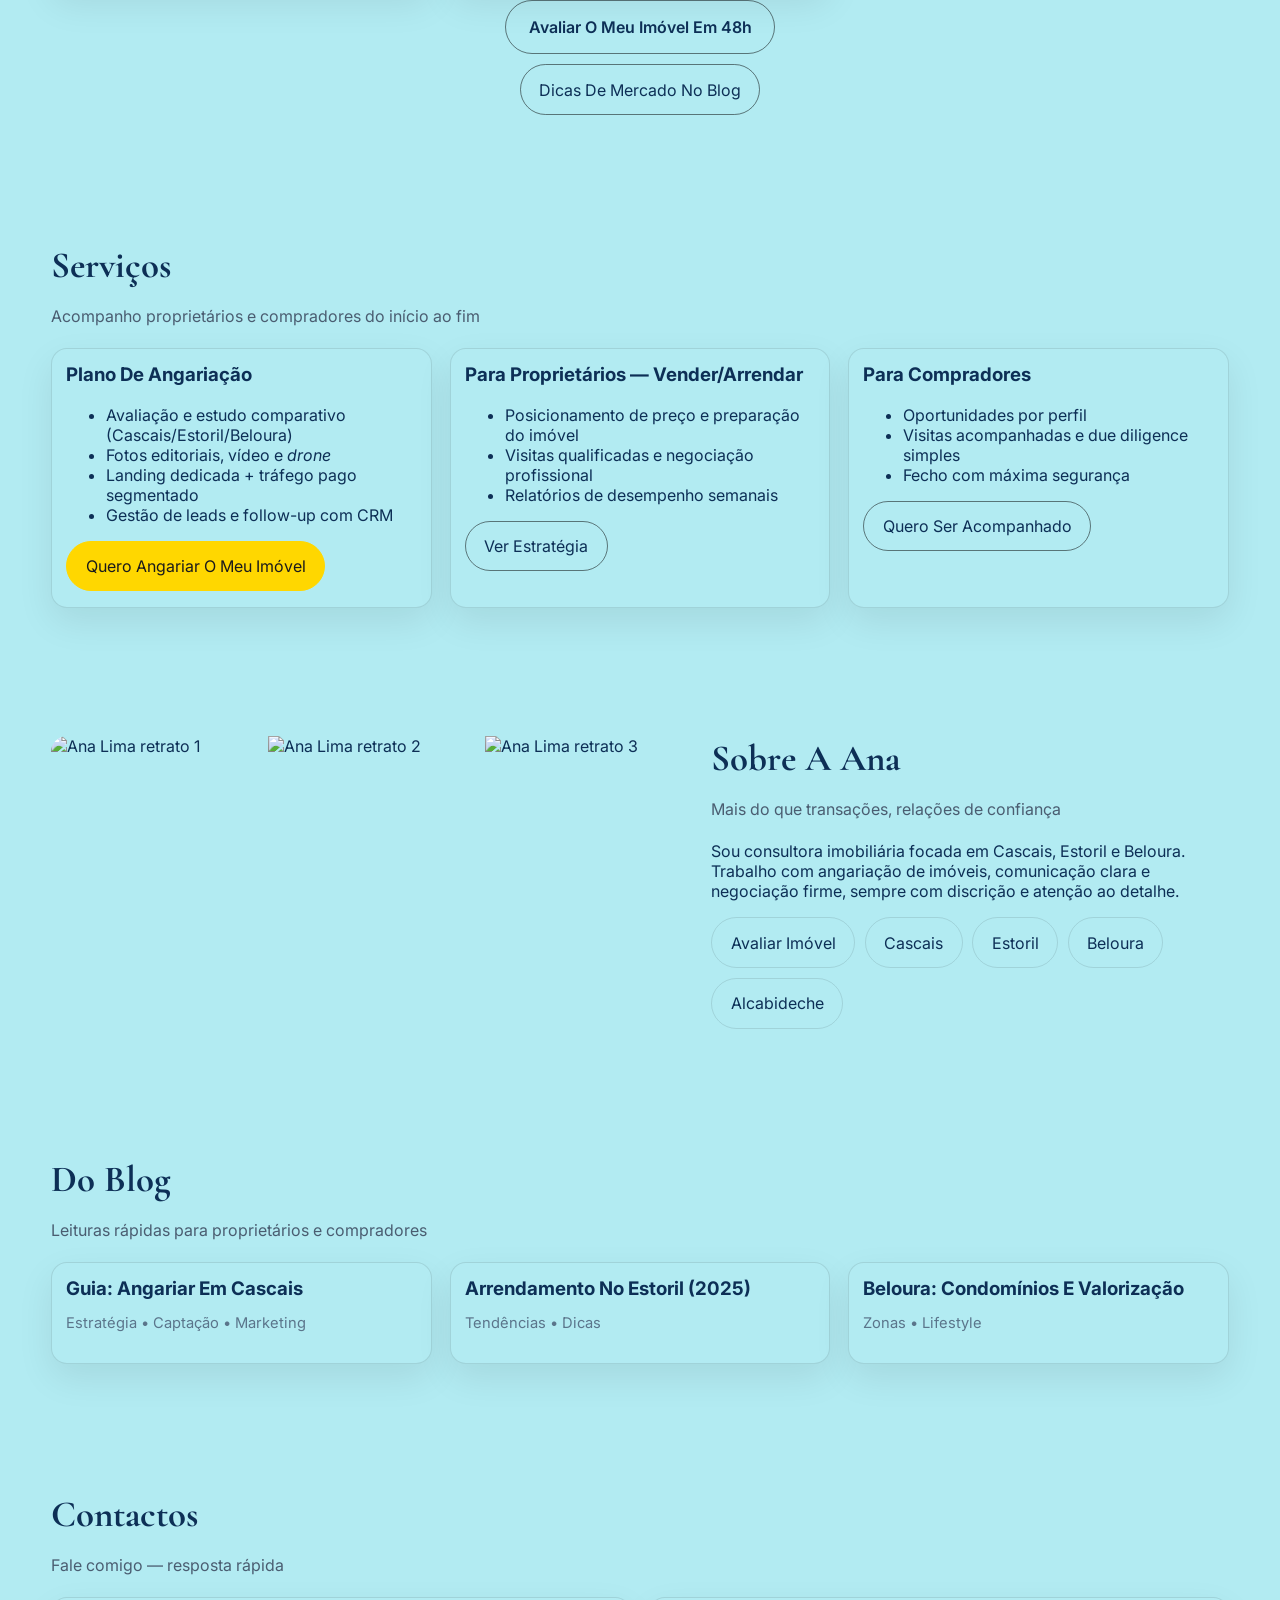
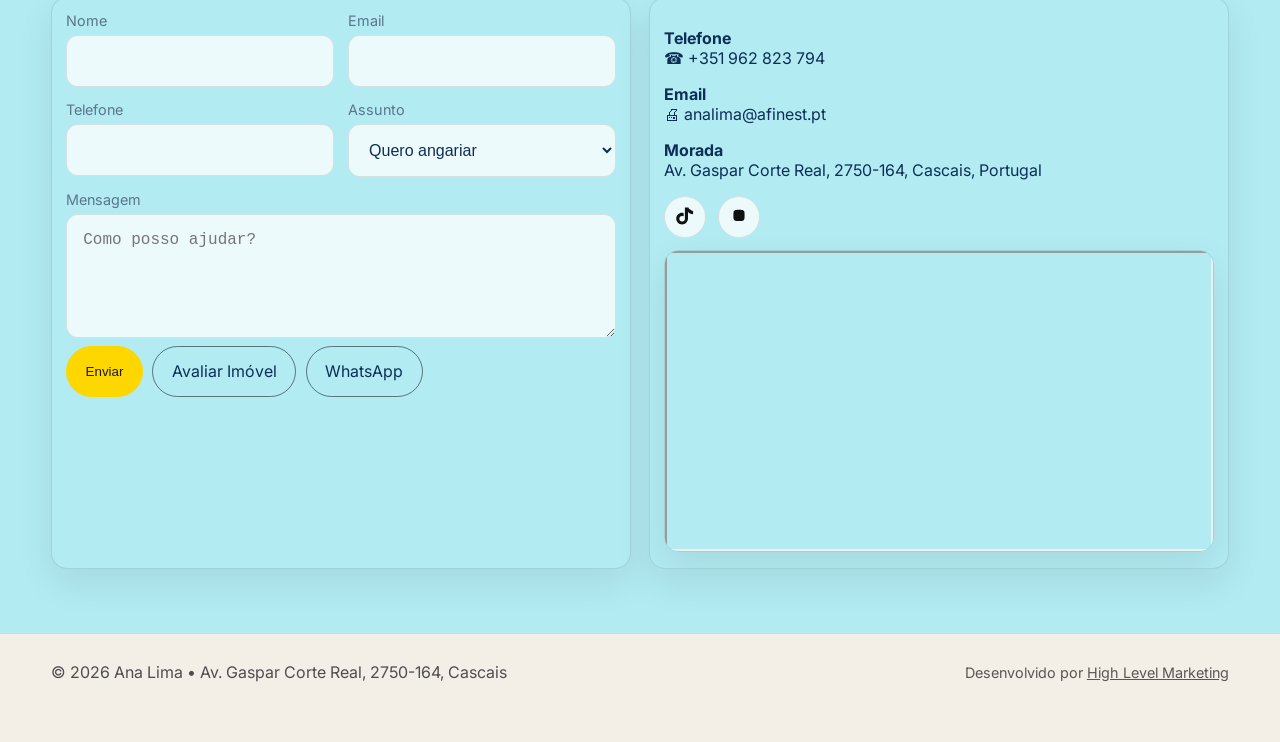
==== commit 49acacd4: "Update index.html" ====
--- a/index.html
+++ b/index.html
@@ -1,305 +1 @@
-<!doctype html>
-<html lang="pt-PT">
-<head>
-  <meta charset="utf-8" />
-  <meta name="viewport" content="width=device-width, initial-scale=1" />
-  <meta name="robots" content="index,follow"/>
-  <title>Consultora Imobiliária em Cascais, Alcabideche e Beloura | Ana Lima</title>
-
-  <!-- SEO base -->
-  <meta name="description" content="Consultora imobiliária premium em Cascais, Alcabideche e Beloura. Avalie seu imóvel em 48h e encontre imóveis para compra e arrendamento." />
-  <link rel="canonical" href="https://analimaconsultora.pt/" />
-  <meta name="theme-color" content="#f3efe7" />
-
-  <!-- Open Graph / Twitter -->
-  <meta property="og:title" content="Consultora Imobiliária em Cascais, Alcabideche e Beloura | Ana Lima" />
-  <meta property="og:description" content="Avalie seu imóvel em 48h. Encontre imóveis para compra e arrendamento nas melhores localizações de Cascais, Alcabideche e Beloura." />
-  <meta property="og:type" content="website" />
-  <meta property="og:url" content="https://analimaconsultora.pt/" />
-  <meta property="og:image" content="https://analimaconsultora.pt/images/logo.jpg" />
-  <meta name="twitter:card" content="summary_large_image" />
-  <meta name="twitter:image" content="https://analimaconsultora.pt/images/logo.jpg" />
-
-  <!-- Favicon -->
-  <link rel="icon" href="https://analimaconsultora.pt/wp-content/uploads/cropped-Ana_Lima-01-removebg-preview.png" sizes="any" />
-
-  <!-- Performance hints -->
-  <link rel="preconnect" href="https://fonts.googleapis.com"/>
-  <link rel="preconnect" href="https://fonts.gstatic.com" crossorigin/>
-  <link rel="dns-prefetch" href="//images.unsplash.com"/>
-  <link rel="preload" as="image" href="https://images.unsplash.com/photo-1605276374104-dee2a0ed3cd6?q=80&w=1600&auto=format&fit=crop"
-        imagesrcset="https://images.unsplash.com/photo-1605276374104-dee2a0ed3cd6?q=80&w=1600&auto=format&fit=crop 1600w, https://images.unsplash.com/photo-1605276374104-dee2a0ed3cd6?q=80&w=1200&auto=format&fit=crop 1200w"
-        imagesizes="100vw" />
-
-  <!-- Fonts + CSS -->
-  <link href="https://fonts.googleapis.com/css2?family=Cormorant+Garamond:wght@400;500;600;700&family=Inter:wght@300;400;500;600;700&display=swap" rel="stylesheet"/>
-  <link rel="stylesheet" href="assets/styles.css"/>
-
-  <!-- Schema.org (LocalBusiness + WebSite) -->
-  <script type="application/ld+json">
-  {
-    "@context":"https://schema.org",
-    "@type":"LocalBusiness",
-    "name":"Ana Lima",
-    "description":"Consultora imobiliária em Cascais, Alcabideche e Beloura.",
-    "image":"https://images.unsplash.com/photo-1605276374104-dee2a0ed3cd6?q=80&w=1200&auto=format&fit=crop",
-    "areaServed":["Cascais","Alcabideche","Beloura"],
-    "address":{
-      "@type":"PostalAddress",
-      "streetAddress":"Av. Gaspar Corte Real",
-      "postalCode":"2750-164",
-      "addressLocality":"Cascais",
-      "addressCountry":"PT"
-    },
-    "telephone":"+351962823794",
-    "url":"https://analimaconsultora.pt/",
-    "sameAs":[
-      "https://www.tiktok.com/@analimaconsultora",
-      "https://www.instagram.com/analimaconsultora.pt"
-    ]
-  }
-  </script>
-  <script type="application/ld+json">
-  {
-    "@context":"https://schema.org",
-    "@type":"WebSite",
-    "name":"Ana Lima",
-    "url":"https://analimaconsultora.pt/",
-    "inLanguage":"pt-PT",
-    "potentialAction":{
-      "@type":"SearchAction",
-      "target":"https://analimaconsultora.pt/blog/?q={search_term_string}",
-      "query-input":"required name=search_term_string"
-    }
-  }
-  </script>
-</head>
-<body>
-  <!-- Header / Nav -->
-  <header>
-    <div class="container nav">
-      <div class="brand">
-        <img src="https://github.com/ypeyoung/analima/blob/main/analimalg.png" alt="Logo Ana Lima" />
-      </div>
-      <nav aria-label="principal">
-        <ul>
-          <li><a href="#home">Home</a></li>
-          <li><a href="avaliar-imovel.html">Avaliar Imóvel</a></li>
-          <li><a href="#imoveis">Imóveis</a></li>
-          <li><a href="#servicos">Serviços</a></li>
-          <li><a href="#sobre">Sobre</a></li>
-          <li><a href="blog/">Blog</a></li>
-          <li><a href="#contactos">Contactos</a></li>
-        </ul>
-      </nav>
-      <button class="btn menu-btn" aria-label="abrir menu">menu</button>
-    </div>
-  </header>
-
-  <!-- HERO COM IMAGEM -->
-  <main id="home" class="hero hero-image" style="--hero-img: url('https://images.unsplash.com/photo-1605276374104-dee2a0ed3cd6?q=80&w=1600&auto=format&fit=crop');">
-    <div class="hero-card container reveal">
-      <div class="eyebrow">Cascais • Alcabideche • Beloura</div>
-      <h1>Consultora Imobiliária Premium em Cascais, Alcabideche e Beloura</h1>
-      <p class="lead">Consultora imobiliária discreta e eficaz focada em <strong>angariação</strong> e venda com estratégia. Marketing de alto impacto e negociação firme.</p>
-      <div class="hero-ctas">
-        <a class="btn primary" href="avaliar-imovel.html?utm_source=site&utm_medium=internal&utm_campaign=lp_avaliacao_home" data-track="cta_hero_avaliar">Avaliar O Meu Imóvel</a>
-        <a class="btn" href="blog/" data-track="cta_hero_blog">Ler O Blog</a>
-        <a class="btn" href="#imoveis" data-track="cta_hero_ver_imoveis">Ver Imóveis</a>
-      </div>
-    </div>
-  </main>
-
-  <!-- VÍDEO (colado ao hero, autoplay/mudo) -->
-  <section id="video" class="container reveal flush">
-    <div class="video-wrap">
-      <iframe
-        src="https://www.youtube.com/embed/cZu-4nE2fuo?autoplay=1&mute=1&controls=1&playsinline=1&rel=0&modestbranding=1&iv_load_policy=3"
-        title="Vídeo Apresentativo Imobiliária"
-        frameborder="0"
-        allow="autoplay; accelerometer; clipboard-write; encrypted-media; gyroscope; picture-in-picture; web-share"
-        allowfullscreen></iframe>
-    </div>
-  </section>
-
-  <!-- IMÓVEIS -->
-  <section id="imoveis" class="container reveal">
-    <h2>Imóveis Em Destaque</h2>
-    <p class="sub">Seleção nas melhores zonas de Cascais, Alcabideche e Beloura</p>
-
-    <div class="filters" aria-label="filtros de imóveis">
-      <button class="btn" data-filter="all">Todos</button>
-      <button class="btn" data-filter="cascais">Cascais</button>
-      <button class="btn" data-filter="estoril">Estoril</button>
-      <button class="btn" data-filter="beloura">Beloura</button>
-      <button class="btn" data-filter="alcabideche">Alcabideche</button>
-      <button class="btn" data-filter="t2">T2</button>
-      <button class="btn" data-filter="t3">T3</button>
-      <button class="btn" data-filter="t4">T4</button>
-      <button class="btn" data-filter="moradia">Moradia</button>
-      <button class="btn" data-filter="apartamento">Apartamento</button>
-    </div>
-
-    <div class="grid cols-3" id="cards" aria-live="polite">
-      <!-- Imóveis carregados via JSON -->
-    </div>
-
-    <!-- CTA Avaliar Imóvel + Blog -->
-    <div class="cta-center" style="margin-top:10px">
-      <a class="btn xl" href="avaliar-imovel.html?utm_source=site&utm_medium=internal&utm_campaign=lp_avaliacao_mid" data-track="cta_destaques_avaliar">Avaliar O Meu Imóvel Em 48h</a>
-    </div>
-    <div class="cta-center" style="margin-top:10px">
-      <a class="btn" href="blog/" data-track="cta_listings_blog">Dicas De Mercado No Blog</a>
-    </div>
-  </section>
-
-  <!-- SERVIÇOS (3 cartões) -->
-  <section id="servicos" class="container reveal">
-    <h2>Serviços</h2>
-    <p class="sub">Acompanho proprietários e compradores do início ao fim</p>
-
-    <div class="grid cols-3">
-      <article class="card">
-        <div class="card-body">
-          <h3 style="margin-top:0">Plano De Angariação </h3>
-          <ul>
-            <li>Avaliação e estudo comparativo (Cascais/Alcabideche/Beloura)</li>
-            <li>Fotos editoriais, vídeo e <em>drone</em></li>
-            <li>Landing dedicada + tráfego pago segmentado</li>
-            <li>Gestão de leads e follow-up com CRM</li>
-          </ul>
-          <a class="btn primary" href="avaliar-imovel.html?utm_source=site&utm_medium=internal&utm_campaign=lp_avaliacao_servicos" data-track="lead_captacao">Quero Angariar O Meu Imóvel</a>
-        </div>
-      </article>
-
-      <article class="card">
-        <div class="card-body">
-          <h3 style="margin-top:0">Para Proprietários — Vender/Arrendar</h3>
-          <ul>
-            <li>Posicionamento de preço e preparação do imóvel</li>
-            <li>Visitas qualificadas e negociação profissional</li>
-            <li>Relatórios de desempenho semanais</li>
-          </ul>
-          <a class="btn" href="blog/angariacao-cascais.html">Ver Estratégia</a>
-        </div>
-      </article>
-
-      <article class="card">
-        <div class="card-body">
-          <h3 style="margin-top:0">Para Compradores</h3>
-          <ul>
-            <li>Oportunidades por perfil</li>
-            <li>Visitas acompanhadas e due diligence simples</li>
-            <li>Fecho com máxima segurança</li>
-          </ul>
-          <a class="btn" href="#contactos">Quero Ser Acompanhado</a>
-        </div>
-      </article>
-    </div>
-  </section>
-
-  <!-- SOBRE -->
-  <section id="sobre" class="container reveal">
-    <div class="about">
-      <div class="photo">
-        <div class="grid cols-3">
-          <img loading="lazy" src="https://analimaconsultora.pt/wp-content/uploads/DSC02378-683x1024.jpg" alt="Ana Lima retrato 1"/>
-          <img loading="lazy" src="https://analimaconsultora.pt/wp-content/uploads/DSC02340-1024x1536.jpg" alt="Ana Lima retrato 2"/>
-          <img loading="lazy" src="https://analimaconsultora.pt/wp-content/uploads/DSC02276-1024x1536.jpg" alt="Ana Lima retrato 3"/>
-        </div>
-      </div>
-      <div>
-        <h2>Sobre A Ana</h2>
-        <p class="sub">Mais do que transações, relações de confiança</p>
-        <p>Sou consultora imobiliária focada em Cascais, Alcabideche e Beloura. Trabalho com angariação de imóveis, comunicação clara e negociação firme, sempre com discrição e atenção ao detalhe.</p>
-        <div class="chips">
-          <a class="btn ghost" href="avaliar-imovel.html?utm_source=site&utm_medium=internal&utm_campaign=lp_avaliacao_sobre">Avaliar Imóvel</a>
-          <span class="btn ghost">Cascais</span>
-          <span class="btn ghost">Estoril</span>
-          <span class="btn ghost">Beloura</span>
-          <span class="btn ghost">Alcabideche</span>
-        </div>
-      </div>
-    </div>
-  </section>
-
-  <!-- BLOG -->
-  <section id="blog-links" class="container reveal">
-    <h2>Do Blog</h2>
-    <p class="sub">Leituras rápidas para proprietários e compradores</p>
-    <div class="grid cols-3">
-      <a class="card" href="blog/angariacao-cascais.html">
-        <div class="card-body">
-          <h3 style="margin:0">Guia: Angariar Em Cascais</h3>
-          <p class="meta">Estratégia • Captação • Marketing</p>
-        </div>
-      </a>
-      <a class="card" href="blog/arrendamento-estoril-2025.html">
-        <div class="card-body">
-          <h3 style="margin:0">Arrendamento No Estoril (2025)</h3>
-          <p class="meta">Tendências • Dicas</p>
-        </div>
-      </a>
-      <a class="card" href="blog/beloura-condominios.html">
-        <div class="card-body">
-          <h3 style="margin:0">Beloura: Condomínios E Valorização</h3>
-          <p class="meta">Zonas • Lifestyle</p>
-        </div>
-      </a>
-    </div>
-  </section>
-
-  <!-- CONTACTOS -->
-  <section id="contactos" class="container reveal">
-    <h2>Contactos</h2>
-    <p class="sub">Fale comigo — resposta rápida</p>
-
-    <div class="grid cols-2">
-      <div class="card">
-        <div class="card-body">
-          <!-- FormSubmit envia para o email da Ana -->
-          <form id="lead" action="https://formsubmit.co/analima@afinest.pt" method="POST" class="form">
-            <!-- Proteções / configs -->
-            <input type="hidden" name="_captcha" value="false">
-            <input type="hidden" name="_subject" value="Novo lead do website — Ana Lima">
-            <input type="hidden" name="_template" value="box">
-            <input type="hidden" name="_next" value="https://analimaconsultora.pt/#contactos">
-            <input type="text" name="_honey" style="display:none">
-
-            <div class="fields">
-              <div class="field"><label for="nome">Nome</label><input name="nome" required /></div>
-              <div class="field"><label for="email">Email</label><input name="email" type="email" required /></div>
-              <div class="field"><label for="telefone">Telefone</label><input name="telefone" /></div>
-              <div class="field"><label for="assunto">Assunto</label>
-                <select name="assunto">
-                  <option value="angariar">Quero angariar</option>
-                  <option value="vender">Quero vender</option>
-                  <option value="comprar">Quero comprar</option>
-                  <option value="arrendar">Quero arrendar</option>
-                </select>
-              </div>
-              <div class="field full"><label for="mensagem">Mensagem</label><textarea name="mensagem" rows="5" placeholder="Como posso ajudar?"></textarea></div>
-            </div>
-
-            <div style="display:flex; gap:.6rem; flex-wrap:wrap; margin-top:8px">
-              <button class="btn primary" type="submit">Enviar</button>
-              <a class="btn" href="avaliar-imovel.html?utm_source=site&utm_medium=internal&utm_campaign=lp_avaliacao_contactos" data-track="contactos_avaliar">Avaliar Imóvel</a>
-              <a class="btn" href="https://wa.me/351962823794?text=Ol%C3%A1%20Ana%2C%20quero%20falar" target="_blank" rel="noopener">WhatsApp</a>
-            </div>
-          </form>
-        </div>
-      </div>
-
-      <div class="card">
-        <div class="card-body">
-          <p><strong>Telefone</strong><br> ☎ +351 962 823 794</p>
-          <p><strong>Email</strong><br> 🖨 analima@afinest.pt</p>
-          <p><strong>Morada</strong><br> Av. Gaspar Corte Real, 2750-164, Cascais, Portugal</p>
-
-        </div>
-      </div>
-    </div>
-  </section>
-
-</body>
-</html>
+<!doctype html> <html lang="pt-PT"> <head> <meta charset="utf-8" /> <meta name="viewport" content="width=device-width, initial-scale=1" /> <meta name="robots" content="index,follow"/> <title>Consultoria Imobiliária em Cascais, Estoril e Beloura | Ana Lima</title> <!-- SEO base --> <meta name="description" content="Consultoria imobiliária premium em Cascais, Estoril e Beloura. Avalie seu imóvel em 48h e encontre imóveis para compra e arrendamento." /> <link rel="canonical" href="https://analimaconsultora.pt/" /> <meta name="theme-color" content="#f3efe7" /> <!-- Open Graph / Twitter --> <meta property="og:title" content="Consultoria Imobiliária em Cascais, Estoril e Beloura | Ana Lima" /> <meta property="og:description" content="Avalie seu imóvel em 48h. Encontre imóveis para compra e arrendamento nas melhores localizações de Cascais, Estoril e Beloura." /> <meta property="og:type" content="website" /> <meta property="og:url" content="https://analimaconsultora.pt/" /> <meta property="og:image" content="https://analimaconsultora.pt/images/logo.jpg" /> <meta name="twitter:card" content="summary_large_image" /> <meta name="twitter:image" content="https://analimaconsultora.pt/images/logo.jpg" /> <!-- Favicon --> <link rel="icon" href="https://analimaconsultora.pt/wp-content/uploads/cropped-Ana_Lima-01-removebg-preview.png" sizes="any" /> <!-- Performance hints --> <link rel="preconnect" href="https://fonts.googleapis.com"/> <link rel="preconnect" href="https://fonts.gstatic.com" crossorigin/> <link rel="dns-prefetch" href="//images.unsplash.com"/> <link rel="preload" as="image" href="https://images.unsplash.com/photo-1605276374104-dee2a0ed3cd6?q=80&w=1600&auto=format&fit=crop" imagesrcset="https://images.unsplash.com/photo-1605276374104-dee2a0ed3cd6?q=80&w=1600&auto=format&fit=crop 1600w, https://images.unsplash.com/photo-1605276374104-dee2a0ed3cd6?q=80&w=1200&auto=format&fit=crop 1200w" imagesizes="100vw" /> <!-- Fonts + CSS --> <link href="https://fonts.googleapis.com/css2?family=Cormorant+Garamond:wght@400;500;600;700&family=Inter:wght@300;400;500;600;700&display=swap" rel="stylesheet"/> <link rel="stylesheet" href="assets/styles.css"/> <!-- Schema.org (LocalBusiness + WebSite) --> <script type="application/ld+json"> { "@context":"https://schema.org", "@type":"LocalBusiness", "name":"Ana Lima", "description":"Consultoria e angariação imobiliária em Cascais, Estoril e Beloura.", "image":"https://images.unsplash.com/photo-1605276374104-dee2a0ed3cd6?q=80&w=1200&auto=format&fit=crop", "areaServed":["Cascais","Estoril","Beloura"], "address":{ "@type":"PostalAddress", "streetAddress":"Av. Gaspar Corte Real", "postalCode":"2750-164", "addressLocality":"Cascais", "addressCountry":"PT" }, "telephone":"+351962823794", "url":"https://analimaconsultora.pt/", "sameAs":[ "https://www.tiktok.com/@analimaconsultora", "https://www.instagram.com/analimaconsultora.pt" ] } </script> <script type="application/ld+json"> { "@context":"https://schema.org", "@type":"WebSite", "name":"Ana Lima", "url":"https://analimaconsultora.pt/", "inLanguage":"pt-PT", "potentialAction":{ "@type":"SearchAction", "target":"https://analimaconsultora.pt/blog/?q={search_term_string}", "query-input":"required name=search_term_string" } } </script> </head> <body> <!-- Header / Nav --> <header> <div class="container nav"> <div class="brand">Ana Lima</div> <nav aria-label="principal"> <ul> <li><a href="#home">Home</a></li> <li><a href="avaliar-imovel.html">Avaliar Imóvel</a></li> <li><a href="#imoveis">Imóveis</a></li> <li><a href="#servicos">Serviços</a></li> <li><a href="#sobre">Sobre</a></li> <li><a href="blog/">Blog</a></li> <li><a href="#contactos">Contactos</a></li> </ul> </nav> <button class="btn menu-btn" aria-label="abrir menu">menu</button> </div> </header> <!-- HERO COM IMAGEM --> <main id="home" class="hero hero-image" style="--hero-img: url('https://images.unsplash.com/photo-1605276374104-dee2a0ed3cd6?q=80&w=1600&auto=format&fit=crop');"> <div class="hero-card container reveal"> <div class="eyebrow">Cascais • Estoril • Beloura</div> <h1>Consultoria Imobiliária Premium em Cascais, Estoril e Beloura</h1> <p class="lead">Consultoria imobiliária discreta e eficaz focada em <strong>angariação</strong> e venda com estratégia. Marketing de alto impacto e negociação firme.</p> <div class="hero-ctas"> <a class="btn primary" href="avaliar-imovel.html?utm_source=site&utm_medium=internal&utm_campaign=lp_avaliacao_home" data-track="cta_hero_avaliar">Avaliar O Meu Imóvel</a> <a class="btn" href="blog/" data-track="cta_hero_blog">Ler O Blog</a> <a class="btn" href="#imoveis" data-track="cta_hero_ver_imoveis">Ver Imóveis</a> </div> </div> </main> <!-- VÍDEO (colado ao hero, autoplay/mudo) --> <section id="video" class="container reveal flush"> <div class="video-wrap"> <iframe src="https://www.youtube.com/embed/cZu-4nE2fuo?autoplay=1&mute=1&controls=1&playsinline=1&rel=0&modestbranding=1&iv_load_policy=3" title="Vídeo Apresentativo Imobiliária" frameborder="0" allow="autoplay; accelerometer; clipboard-write; encrypted-media; gyroscope; picture-in-picture; web-share" allowfullscreen></iframe> </div> </section> <!-- IMÓVEIS --> <section id="imoveis" class="container reveal"> <h2>Imóveis Em Destaque</h2> <p class="sub">Seleção nas melhores zonas de Cascais e Estoril</p> <div class="filters" aria-label="filtros de imóveis"> <button class="btn" data-filter="all">Todos</button> <button class="btn" data-filter="cascais">Cascais</button> <button class="btn" data-filter="estoril">Estoril</button> <button class="btn" data-filter="beloura">Beloura</button> <button class="btn" data-filter="alcabideche">Alcabideche</button> <button class="btn" data-filter="t2">T2</button> <button class="btn" data-filter="t3">T3</button> <button class="btn" data-filter="t4">T4</button> <button class="btn" data-filter="moradia">Moradia</button> <button class="btn" data-filter="apartamento">Apartamento</button> </div> <div class="grid cols-3" id="cards" aria-live="polite"> <!-- Imóveis carregados via JSON --> </div> <!-- CTA Avaliar Imóvel + Blog --> <div class="cta-center" style="margin-top:10px"> <a class="btn xl" href="avaliar-imovel.html?utm_source=site&utm_medium=internal&utm_campaign=lp_avaliacao_mid" data-track="cta_destaques_avaliar">Avaliar O Meu Imóvel Em 48h</a> </div> <div class="cta-center" style="margin-top:10px"> <a class="btn" href="blog/" data-track="cta_listings_blog">Dicas De Mercado No Blog</a> </div> </section> <!-- SERVIÇOS (3 cartões) --> <section id="servicos" class="container reveal"> <h2>Serviços</h2> <p class="sub">Acompanho proprietários e compradores do início ao fim</p> <div class="grid cols-3"> <article class="card"> <div class="card-body"> <h3 style="margin-top:0">Plano De Angariação </h3> <ul> <li>Avaliação e estudo comparativo (Cascais/Estoril/Beloura)</li> <li>Fotos editoriais, vídeo e <em>drone</em></li> <li>Landing dedicada + tráfego pago segmentado</li> <li>Gestão de leads e follow-up com CRM</li> </ul> <a class="btn primary" href="avaliar-imovel.html?utm_source=site&utm_medium=internal&utm_campaign=lp_avaliacao_servicos" data-track="lead_captacao">Quero Angariar O Meu Imóvel</a> </div> </article> <article class="card"> <div class="card-body"> <h3 style="margin-top:0">Para Proprietários — Vender/Arrendar</h3> <ul> <li>Posicionamento de preço e preparação do imóvel</li> <li>Visitas qualificadas e negociação profissional</li> <li>Relatórios de desempenho semanais</li> </ul> <a class="btn" href="blog/angariacao-cascais.html">Ver Estratégia</a> </div> </article> <article class="card"> <div class="card-body"> <h3 style="margin-top:0">Para Compradores</h3> <ul> <li>Oportunidades por perfil</li> <li>Visitas acompanhadas e due diligence simples</li> <li>Fecho com máxima segurança</li> </ul> <a class="btn" href="#contactos">Quero Ser Acompanhado</a> </div> </article> </div> </section> <!-- SOBRE --> <section id="sobre" class="container reveal"> <div class="about"> <div class="photo"> <div class="grid cols-3"> <img loading="lazy" src="https://analimaconsultora.pt/wp-content/uploads/DSC02378-683x1024.jpg" alt="Ana Lima retrato 1"/> <img loading="lazy" src="https://analimaconsultora.pt/wp-content/uploads/DSC02340-1024x1536.jpg" alt="Ana Lima retrato 2"/> <img loading="lazy" src="https://analimaconsultora.pt/wp-content/uploads/DSC02276-1024x1536.jpg" alt="Ana Lima retrato 3"/> </div> </div> <div> <h2>Sobre A Ana</h2> <p class="sub">Mais do que transações, relações de confiança</p> <p>Sou consultora imobiliária focada em Cascais, Estoril e Beloura. Trabalho com angariação de imóveis, comunicação clara e negociação firme, sempre com discrição e atenção ao detalhe.</p> <div class="chips"> <a class="btn ghost" href="avaliar-imovel.html?utm_source=site&utm_medium=internal&utm_campaign=lp_avaliacao_sobre">Avaliar Imóvel</a> <span class="btn ghost">Cascais</span> <span class="btn ghost">Estoril</span> <span class="btn ghost">Beloura</span> <span class="btn ghost">Alcabideche</span> </div> </div> </div> </section> <!-- BLOG --> <section id="blog-links" class="container reveal"> <h2>Do Blog</h2> <p class="sub">Leituras rápidas para proprietários e compradores</p> <div class="grid cols-3"> <a class="card" href="blog/angariacao-cascais.html"> <div class="card-body"> <h3 style="margin:0">Guia: Angariar Em Cascais</h3> <p class="meta">Estratégia • Captação • Marketing</p> </div> </a> <a class="card" href="blog/arrendamento-estoril-2025.html"> <div class="card-body"> <h3 style="margin:0">Arrendamento No Estoril (2025)</h3> <p class="meta">Tendências • Dicas</p> </div> </a> <a class="card" href="blog/beloura-condominios.html"> <div class="card-body"> <h3 style="margin:0">Beloura: Condomínios E Valorização</h3> <p class="meta">Zonas • Lifestyle</p> </div> </a> </div> </section> <!-- CONTACTOS --> <section id="contactos" class="container reveal"> <h2>Contactos</h2> <p class="sub">Fale comigo — resposta rápida</p> <div class="grid cols-2"> <div class="card"> <div class="card-body"> <!-- FormSubmit envia para o email da Ana --> <form id="lead" action="https://formsubmit.co/analima@afinest.pt" method="POST" class="form"> <!-- Proteções / configs --> <input type="hidden" name="_captcha" value="false"> <input type="hidden" name="_subject" value="Novo lead do website — Ana Lima"> <input type="hidden" name="_template" value="box"> <input type="hidden" name="_next" value="https://analimaconsultora.pt/#contactos"> <input type="text" name="_honey" style="display:none"> <div class="fields"> <div class="field"><label for="nome">Nome</label><input name="nome" required /></div> <div class="field"><label for="email">Email</label><input name="email" type="email" required /></div> <div class="field"><label for="telefone">Telefone</label><input name="telefone" /></div> <div class="field"><label for="assunto">Assunto</label> <select name="assunto"> <option value="angariar">Quero angariar</option> <option value="vender">Quero vender</option> <option value="comprar">Quero comprar</option> <option value="arrendar">Quero arrendar</option> </select> </div> <div class="field full"><label for="mensagem">Mensagem</label><textarea name="mensagem" rows="5" placeholder="Como posso ajudar?"></textarea></div> </div> <div style="display:flex; gap:.6rem; flex-wrap:wrap; margin-top:8px"> <button class="btn primary" type="submit">Enviar</button> <a class="btn" href="avaliar-imovel.html?utm_source=site&utm_medium=internal&utm_campaign=lp_avaliacao_contactos" data-track="contactos_avaliar">Avaliar Imóvel</a> <a class="btn" href="https://wa.me/351962823794?text=Ol%C3%A1%20Ana%2C%20quero%20falar" target="_blank" rel="noopener">WhatsApp</a> </div> </form> </div> </div> <div class="card"> <div class="card-body"> <p><strong>Telefone</strong><br> ☎ +351 962 823 794</p> <p><strong>Email</strong><br> 🖨 analima@afinest.pt</p> <p><strong>Morada</strong><br> Av. Gaspar Corte Real, 2750-164, Cascais, Portugal</p> <div class="social-icons" style="margin:10px 0 6px"> <a class="icon" href="https://www.tiktok.com/@analimaconsultora" target="_blank" aria-label="TikTok" title="TikTok"> <!-- TikTok SVG --> <svg viewBox="0 0 48 48" width="26" height="26" fill="currentColor" aria-hidden="true"><path d="M33.3 9.7a9.6 9.6 0 0 0 5.6 3.3v6.1c-2.1-.1-4.1-.6-6-1.6-1.2-.7-2.3-1.5-3.4-2.6v12c0 6-4.9 10.9-10.9 10.9S7.8 32.9 7.8 26.9c0-6 4.9-10.9 10.9-10.9 1 0 1.9.1 2.8.4v6.4a5.1 5.1 0 0 0-2.8-.8 5.1 5.1 0 1 0 5.1 5.1V6.3h6.5c.5 1.2 1.2 2.4 2 3.4z"/></svg> </a> <a class="icon" href="https://www.instagram.com/analimaconsultora.pt" target="_blank" aria-label="Instagram" title="Instagram"> <!-- Instagram SVG --> <svg viewBox="0 0 48 48" width="26" height="26" fill="currentColor" aria-hidden="true"><path d="M24 10.8c3.1 0 3.5 0 4.7.1 1.1.1 1.7.2 2.1.3.5.2.9.4 1.3.7.4.3.8.7 1.1 1.1.3.4.5.8.7 1.3.1.4.3 1 .3 2.1.1 1.2.1 1.6.1 4.7s0 3.5-.1 4.7c-.1 1.1-.2 1.7-.3 2.1-.2.5-.4.9-.7 1.3-.3.4-.7.8-1.1 1.1-.4.3-.8.5-1.3.7-.4.1-1 .3-2.1.3-1.2.1-1.6.1-4.7.1s-3.5 0-4.7-.1c-1.1-.1-1.7-.2-2.1-.3-.5-.2-.9-.4-1.3-.7-.4-.3-.8-.7-1.1-1.1-.3-.4-.5-.8-.7-1.3-.1-.4-.3-1-.3-2.1-.1-1.2-.1-1.6-.1-4.7s0-3.5.1-4.7c.1-1.1.2-1.7.3-2.1.2-.5.4-.9.7-1.3.3-.4.7-.8 1.1-1.1.4-.3.8-.5 1.3-.7.4-.1 1-.3 2.1-.3 1.2-.1 1.6-.1 4.7-.1z"/><circle cx="24" cy="24" r="7.2"/></svg> </a> </div> <!-- Mapa --> <div class="map-wrap"> <iframe src="https://www.google.com/maps?q=Av.%20Gaspar%20Corte%20Real%2C%202750-164%2C%20Cascais&output=embed" loading="lazy" referrerpolicy="no-referrer-when-downgrade" allowfullscreen></iframe> </div> </div> </div> </div> </section> <!-- FOOTER --> <footer> <div class="container footer-inner"> <div>© <span id="year"></span> Ana Lima • Av. Gaspar Corte Real, 2750-164, Cascais</div> <div class="footer-credits">Desenvolvido por <a href="https://www.highlevelmkt.com" target="_blank" rel="noopener">High Level Marketing</a></div> </div> </footer> <!-- Ações flutuantes --> <button class="btn to-top" id="toTop" aria-label="voltar ao topo">↑ Topo</button> <div class="whatsapp"> <a href="https://wa.me/351962823794?text=Ol%C3%A1%20Ana%2C%20vi%20o%20site%20e%20quero%20falar" target="_blank" rel="noopener" data-track="whatsapp_click">WhatsApp</a> </div> <!-- Scripts --> <script src="assets/app.js"></script> </body> </html>
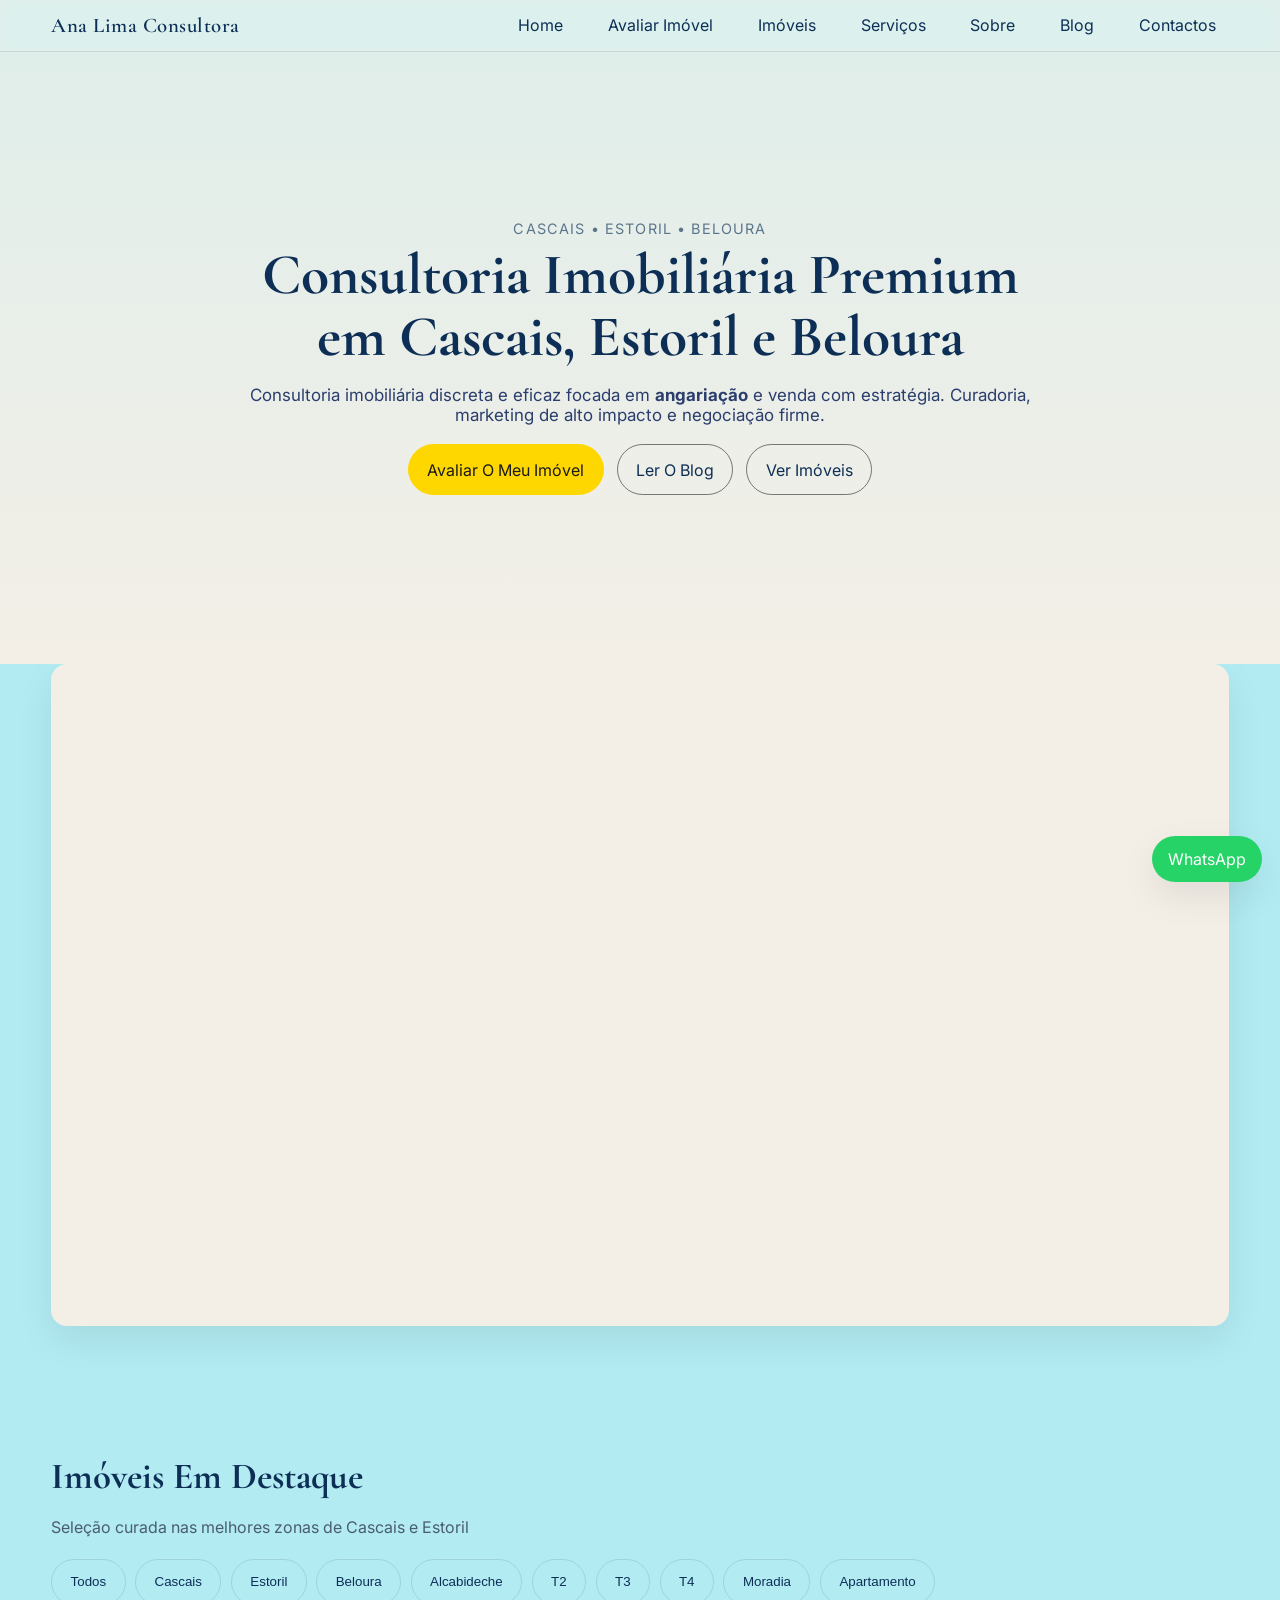
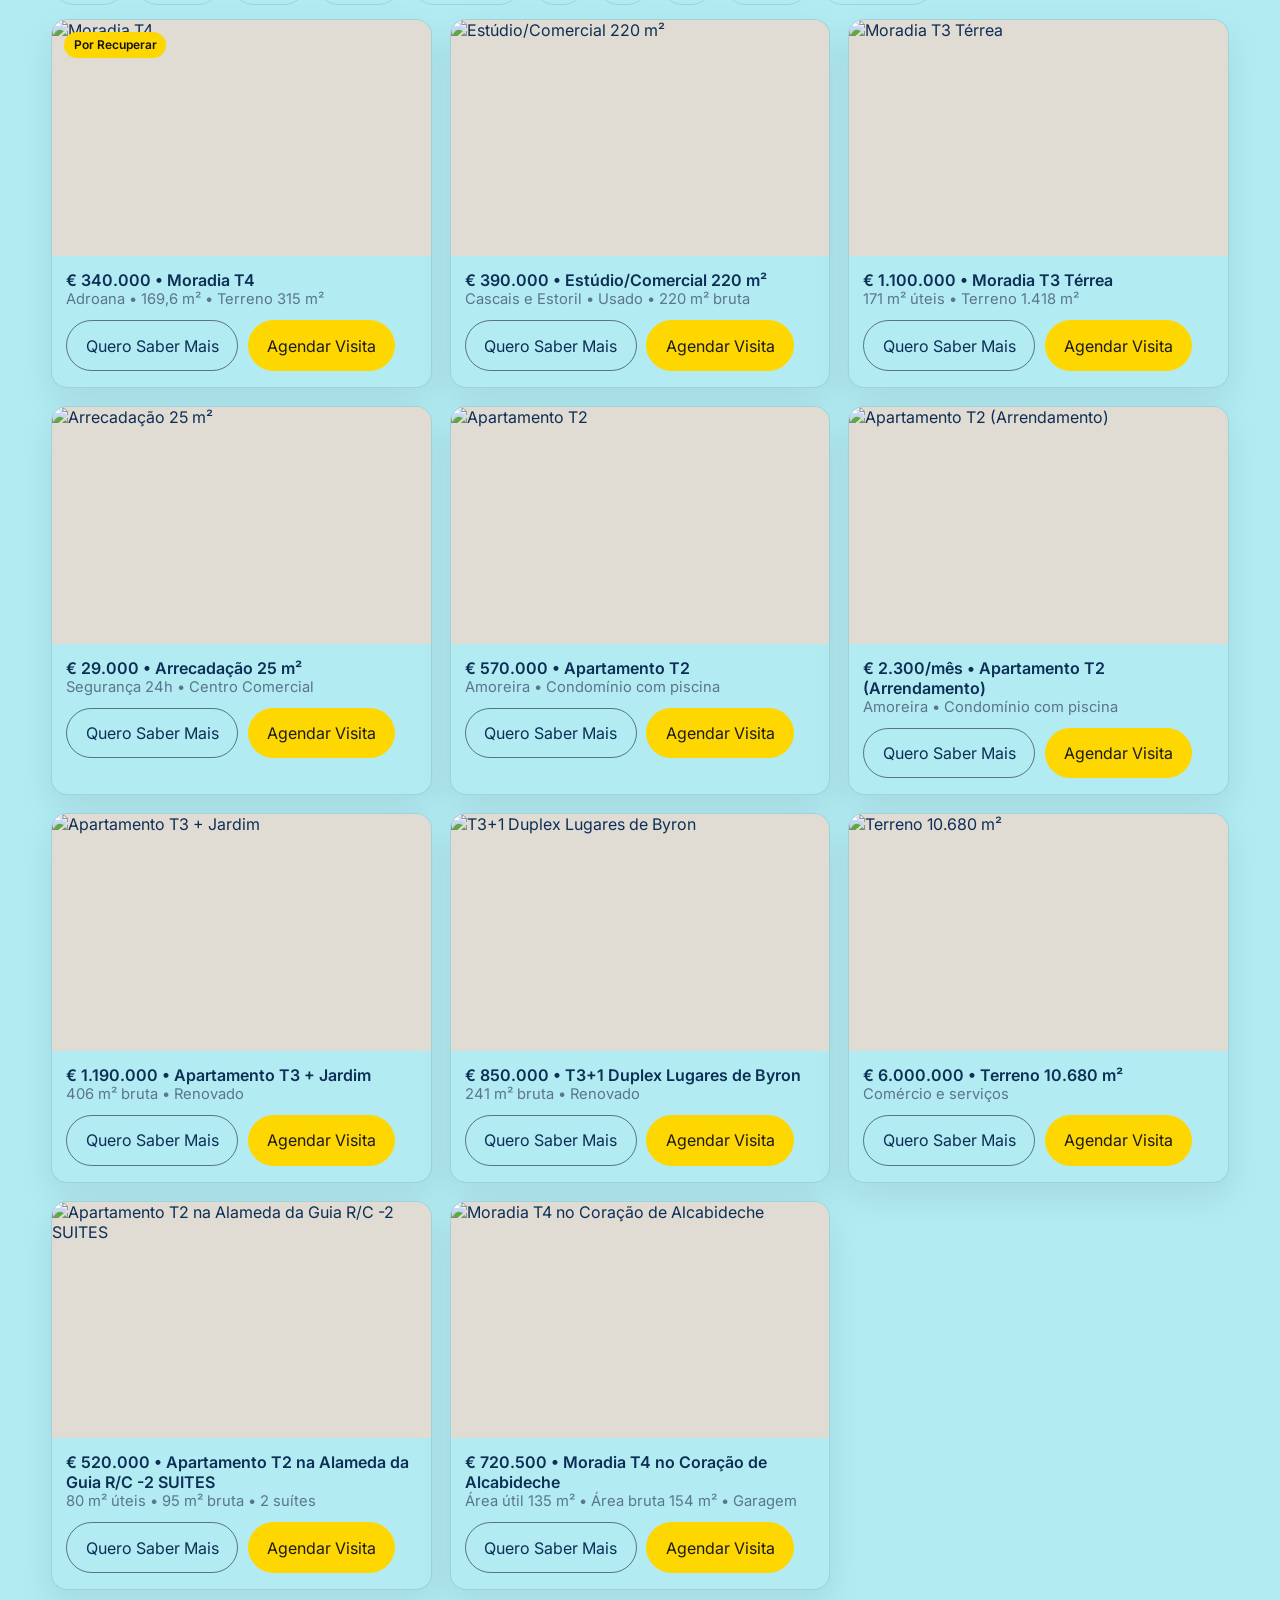
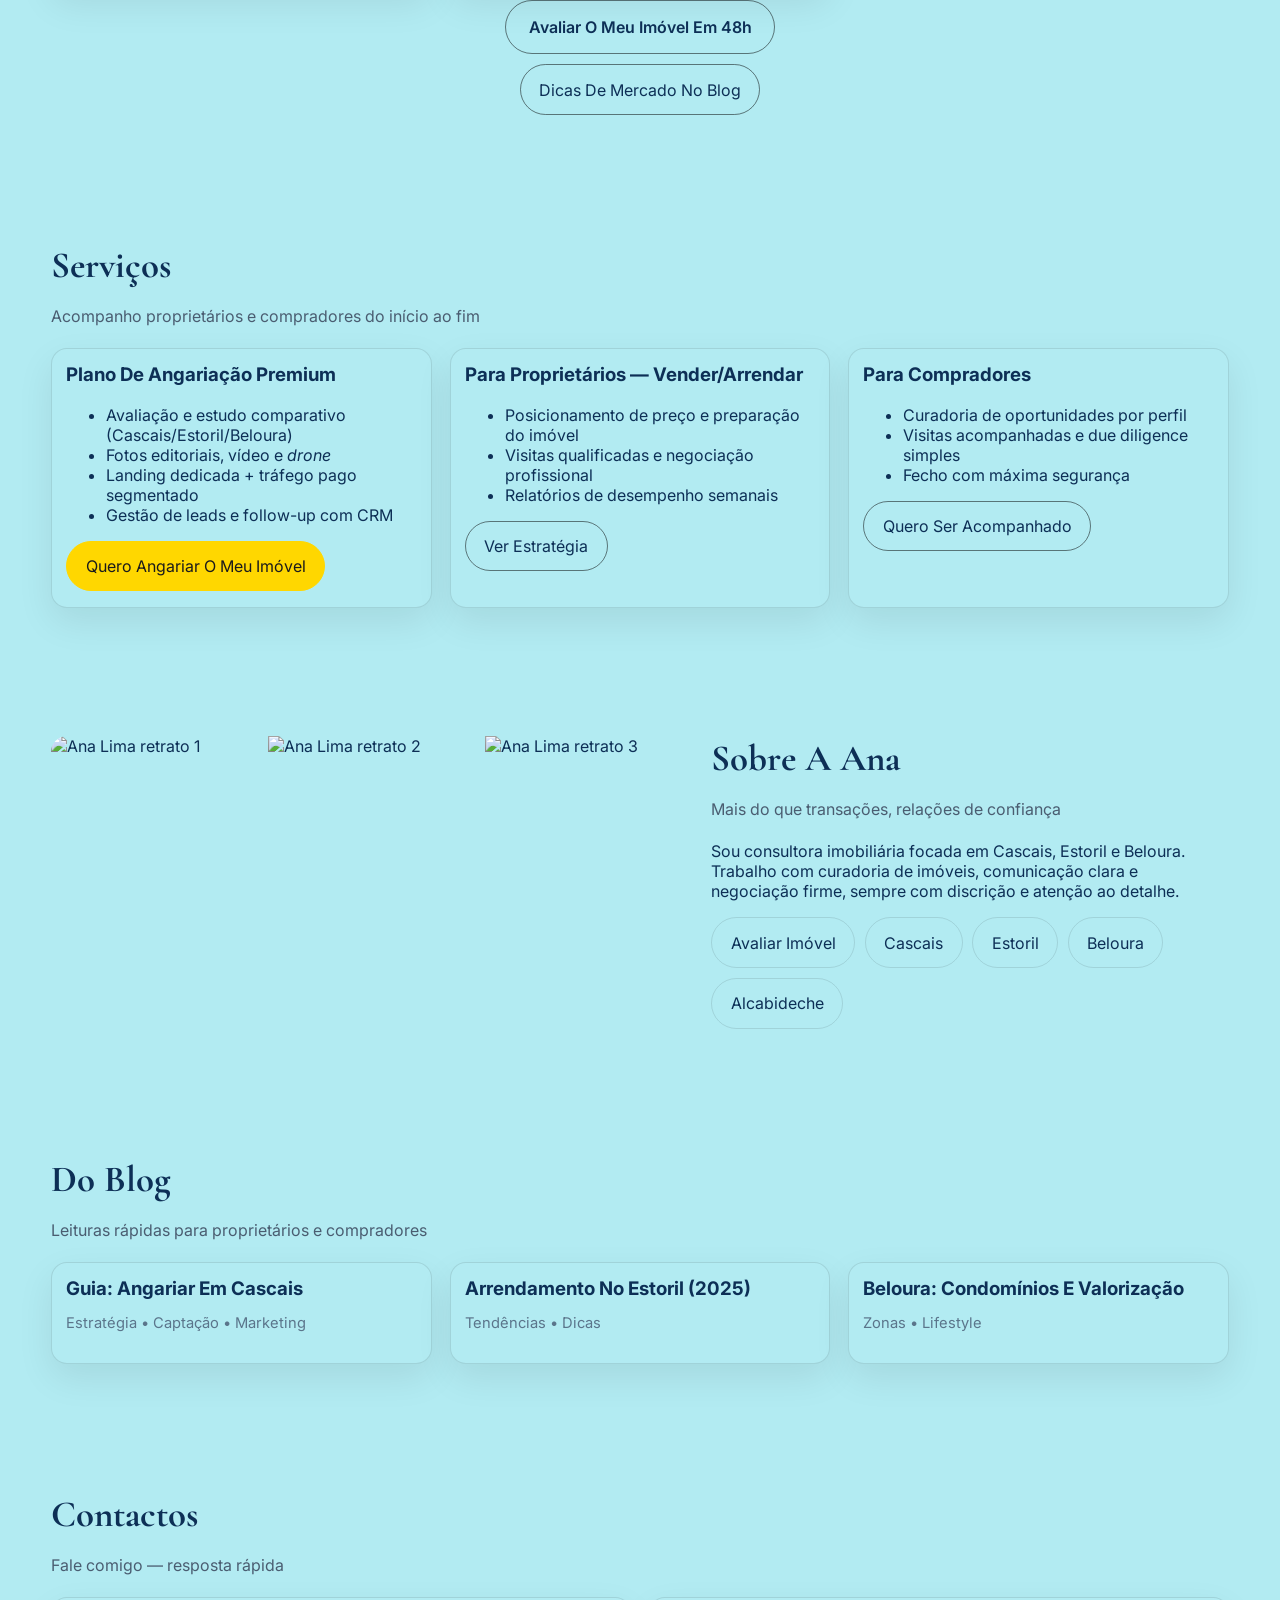
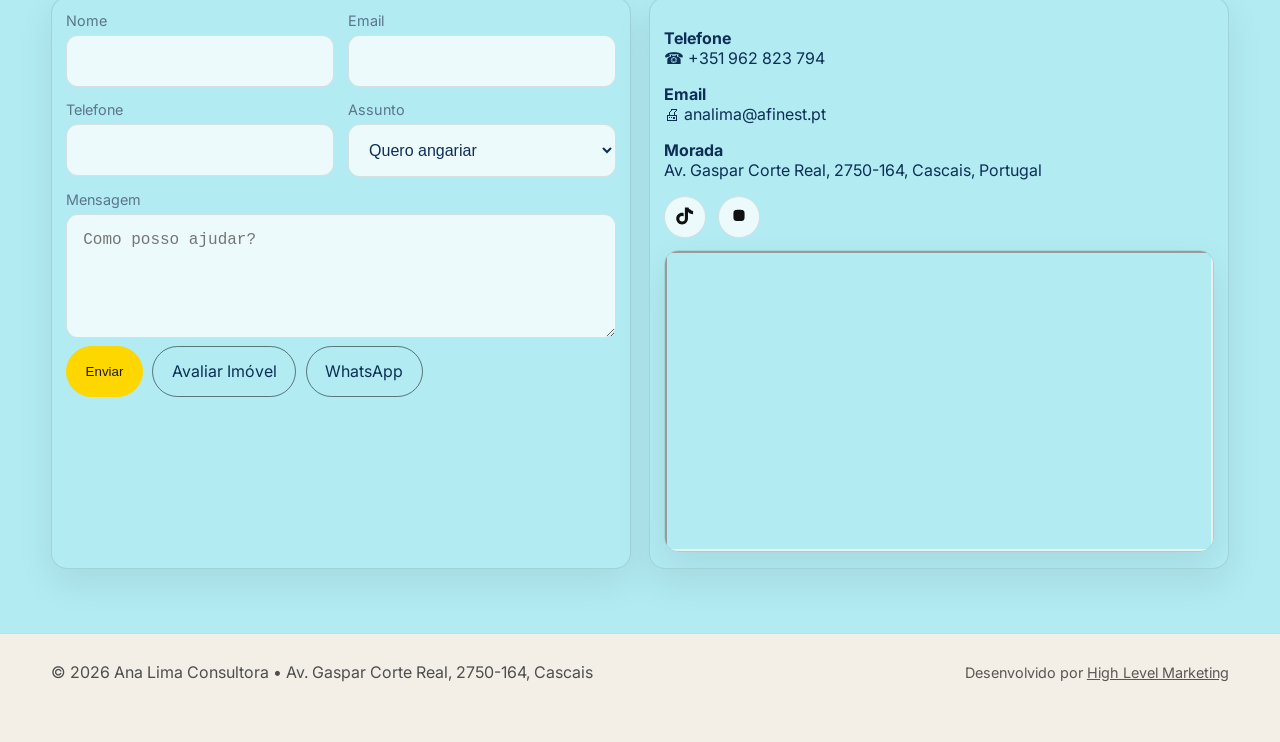
==== commit e685b2f7: "Update print statement to show 'Goodbye World'" ====
--- a/index.html
+++ b/index.html
@@ -1 +1,336 @@
-<!doctype html> <html lang="pt-PT"> <head> <meta charset="utf-8" /> <meta name="viewport" content="width=device-width, initial-scale=1" /> <meta name="robots" content="index,follow"/> <title>Consultoria Imobiliária em Cascais, Estoril e Beloura | Ana Lima</title> <!-- SEO base --> <meta name="description" content="Consultoria imobiliária premium em Cascais, Estoril e Beloura. Avalie seu imóvel em 48h e encontre imóveis para compra e arrendamento." /> <link rel="canonical" href="https://analimaconsultora.pt/" /> <meta name="theme-color" content="#f3efe7" /> <!-- Open Graph / Twitter --> <meta property="og:title" content="Consultoria Imobiliária em Cascais, Estoril e Beloura | Ana Lima" /> <meta property="og:description" content="Avalie seu imóvel em 48h. Encontre imóveis para compra e arrendamento nas melhores localizações de Cascais, Estoril e Beloura." /> <meta property="og:type" content="website" /> <meta property="og:url" content="https://analimaconsultora.pt/" /> <meta property="og:image" content="https://analimaconsultora.pt/images/logo.jpg" /> <meta name="twitter:card" content="summary_large_image" /> <meta name="twitter:image" content="https://analimaconsultora.pt/images/logo.jpg" /> <!-- Favicon --> <link rel="icon" href="https://analimaconsultora.pt/wp-content/uploads/cropped-Ana_Lima-01-removebg-preview.png" sizes="any" /> <!-- Performance hints --> <link rel="preconnect" href="https://fonts.googleapis.com"/> <link rel="preconnect" href="https://fonts.gstatic.com" crossorigin/> <link rel="dns-prefetch" href="//images.unsplash.com"/> <link rel="preload" as="image" href="https://images.unsplash.com/photo-1605276374104-dee2a0ed3cd6?q=80&w=1600&auto=format&fit=crop" imagesrcset="https://images.unsplash.com/photo-1605276374104-dee2a0ed3cd6?q=80&w=1600&auto=format&fit=crop 1600w, https://images.unsplash.com/photo-1605276374104-dee2a0ed3cd6?q=80&w=1200&auto=format&fit=crop 1200w" imagesizes="100vw" /> <!-- Fonts + CSS --> <link href="https://fonts.googleapis.com/css2?family=Cormorant+Garamond:wght@400;500;600;700&family=Inter:wght@300;400;500;600;700&display=swap" rel="stylesheet"/> <link rel="stylesheet" href="assets/styles.css"/> <!-- Schema.org (LocalBusiness + WebSite) --> <script type="application/ld+json"> { "@context":"https://schema.org", "@type":"LocalBusiness", "name":"Ana Lima", "description":"Consultoria e angariação imobiliária em Cascais, Estoril e Beloura.", "image":"https://images.unsplash.com/photo-1605276374104-dee2a0ed3cd6?q=80&w=1200&auto=format&fit=crop", "areaServed":["Cascais","Estoril","Beloura"], "address":{ "@type":"PostalAddress", "streetAddress":"Av. Gaspar Corte Real", "postalCode":"2750-164", "addressLocality":"Cascais", "addressCountry":"PT" }, "telephone":"+351962823794", "url":"https://analimaconsultora.pt/", "sameAs":[ "https://www.tiktok.com/@analimaconsultora", "https://www.instagram.com/analimaconsultora.pt" ] } </script> <script type="application/ld+json"> { "@context":"https://schema.org", "@type":"WebSite", "name":"Ana Lima", "url":"https://analimaconsultora.pt/", "inLanguage":"pt-PT", "potentialAction":{ "@type":"SearchAction", "target":"https://analimaconsultora.pt/blog/?q={search_term_string}", "query-input":"required name=search_term_string" } } </script> </head> <body> <!-- Header / Nav --> <header> <div class="container nav"> <div class="brand">Ana Lima</div> <nav aria-label="principal"> <ul> <li><a href="#home">Home</a></li> <li><a href="avaliar-imovel.html">Avaliar Imóvel</a></li> <li><a href="#imoveis">Imóveis</a></li> <li><a href="#servicos">Serviços</a></li> <li><a href="#sobre">Sobre</a></li> <li><a href="blog/">Blog</a></li> <li><a href="#contactos">Contactos</a></li> </ul> </nav> <button class="btn menu-btn" aria-label="abrir menu">menu</button> </div> </header> <!-- HERO COM IMAGEM --> <main id="home" class="hero hero-image" style="--hero-img: url('https://images.unsplash.com/photo-1605276374104-dee2a0ed3cd6?q=80&w=1600&auto=format&fit=crop');"> <div class="hero-card container reveal"> <div class="eyebrow">Cascais • Estoril • Beloura</div> <h1>Consultoria Imobiliária Premium em Cascais, Estoril e Beloura</h1> <p class="lead">Consultoria imobiliária discreta e eficaz focada em <strong>angariação</strong> e venda com estratégia. Marketing de alto impacto e negociação firme.</p> <div class="hero-ctas"> <a class="btn primary" href="avaliar-imovel.html?utm_source=site&utm_medium=internal&utm_campaign=lp_avaliacao_home" data-track="cta_hero_avaliar">Avaliar O Meu Imóvel</a> <a class="btn" href="blog/" data-track="cta_hero_blog">Ler O Blog</a> <a class="btn" href="#imoveis" data-track="cta_hero_ver_imoveis">Ver Imóveis</a> </div> </div> </main> <!-- VÍDEO (colado ao hero, autoplay/mudo) --> <section id="video" class="container reveal flush"> <div class="video-wrap"> <iframe src="https://www.youtube.com/embed/cZu-4nE2fuo?autoplay=1&mute=1&controls=1&playsinline=1&rel=0&modestbranding=1&iv_load_policy=3" title="Vídeo Apresentativo Imobiliária" frameborder="0" allow="autoplay; accelerometer; clipboard-write; encrypted-media; gyroscope; picture-in-picture; web-share" allowfullscreen></iframe> </div> </section> <!-- IMÓVEIS --> <section id="imoveis" class="container reveal"> <h2>Imóveis Em Destaque</h2> <p class="sub">Seleção nas melhores zonas de Cascais e Estoril</p> <div class="filters" aria-label="filtros de imóveis"> <button class="btn" data-filter="all">Todos</button> <button class="btn" data-filter="cascais">Cascais</button> <button class="btn" data-filter="estoril">Estoril</button> <button class="btn" data-filter="beloura">Beloura</button> <button class="btn" data-filter="alcabideche">Alcabideche</button> <button class="btn" data-filter="t2">T2</button> <button class="btn" data-filter="t3">T3</button> <button class="btn" data-filter="t4">T4</button> <button class="btn" data-filter="moradia">Moradia</button> <button class="btn" data-filter="apartamento">Apartamento</button> </div> <div class="grid cols-3" id="cards" aria-live="polite"> <!-- Imóveis carregados via JSON --> </div> <!-- CTA Avaliar Imóvel + Blog --> <div class="cta-center" style="margin-top:10px"> <a class="btn xl" href="avaliar-imovel.html?utm_source=site&utm_medium=internal&utm_campaign=lp_avaliacao_mid" data-track="cta_destaques_avaliar">Avaliar O Meu Imóvel Em 48h</a> </div> <div class="cta-center" style="margin-top:10px"> <a class="btn" href="blog/" data-track="cta_listings_blog">Dicas De Mercado No Blog</a> </div> </section> <!-- SERVIÇOS (3 cartões) --> <section id="servicos" class="container reveal"> <h2>Serviços</h2> <p class="sub">Acompanho proprietários e compradores do início ao fim</p> <div class="grid cols-3"> <article class="card"> <div class="card-body"> <h3 style="margin-top:0">Plano De Angariação </h3> <ul> <li>Avaliação e estudo comparativo (Cascais/Estoril/Beloura)</li> <li>Fotos editoriais, vídeo e <em>drone</em></li> <li>Landing dedicada + tráfego pago segmentado</li> <li>Gestão de leads e follow-up com CRM</li> </ul> <a class="btn primary" href="avaliar-imovel.html?utm_source=site&utm_medium=internal&utm_campaign=lp_avaliacao_servicos" data-track="lead_captacao">Quero Angariar O Meu Imóvel</a> </div> </article> <article class="card"> <div class="card-body"> <h3 style="margin-top:0">Para Proprietários — Vender/Arrendar</h3> <ul> <li>Posicionamento de preço e preparação do imóvel</li> <li>Visitas qualificadas e negociação profissional</li> <li>Relatórios de desempenho semanais</li> </ul> <a class="btn" href="blog/angariacao-cascais.html">Ver Estratégia</a> </div> </article> <article class="card"> <div class="card-body"> <h3 style="margin-top:0">Para Compradores</h3> <ul> <li>Oportunidades por perfil</li> <li>Visitas acompanhadas e due diligence simples</li> <li>Fecho com máxima segurança</li> </ul> <a class="btn" href="#contactos">Quero Ser Acompanhado</a> </div> </article> </div> </section> <!-- SOBRE --> <section id="sobre" class="container reveal"> <div class="about"> <div class="photo"> <div class="grid cols-3"> <img loading="lazy" src="https://analimaconsultora.pt/wp-content/uploads/DSC02378-683x1024.jpg" alt="Ana Lima retrato 1"/> <img loading="lazy" src="https://analimaconsultora.pt/wp-content/uploads/DSC02340-1024x1536.jpg" alt="Ana Lima retrato 2"/> <img loading="lazy" src="https://analimaconsultora.pt/wp-content/uploads/DSC02276-1024x1536.jpg" alt="Ana Lima retrato 3"/> </div> </div> <div> <h2>Sobre A Ana</h2> <p class="sub">Mais do que transações, relações de confiança</p> <p>Sou consultora imobiliária focada em Cascais, Estoril e Beloura. Trabalho com angariação de imóveis, comunicação clara e negociação firme, sempre com discrição e atenção ao detalhe.</p> <div class="chips"> <a class="btn ghost" href="avaliar-imovel.html?utm_source=site&utm_medium=internal&utm_campaign=lp_avaliacao_sobre">Avaliar Imóvel</a> <span class="btn ghost">Cascais</span> <span class="btn ghost">Estoril</span> <span class="btn ghost">Beloura</span> <span class="btn ghost">Alcabideche</span> </div> </div> </div> </section> <!-- BLOG --> <section id="blog-links" class="container reveal"> <h2>Do Blog</h2> <p class="sub">Leituras rápidas para proprietários e compradores</p> <div class="grid cols-3"> <a class="card" href="blog/angariacao-cascais.html"> <div class="card-body"> <h3 style="margin:0">Guia: Angariar Em Cascais</h3> <p class="meta">Estratégia • Captação • Marketing</p> </div> </a> <a class="card" href="blog/arrendamento-estoril-2025.html"> <div class="card-body"> <h3 style="margin:0">Arrendamento No Estoril (2025)</h3> <p class="meta">Tendências • Dicas</p> </div> </a> <a class="card" href="blog/beloura-condominios.html"> <div class="card-body"> <h3 style="margin:0">Beloura: Condomínios E Valorização</h3> <p class="meta">Zonas • Lifestyle</p> </div> </a> </div> </section> <!-- CONTACTOS --> <section id="contactos" class="container reveal"> <h2>Contactos</h2> <p class="sub">Fale comigo — resposta rápida</p> <div class="grid cols-2"> <div class="card"> <div class="card-body"> <!-- FormSubmit envia para o email da Ana --> <form id="lead" action="https://formsubmit.co/analima@afinest.pt" method="POST" class="form"> <!-- Proteções / configs --> <input type="hidden" name="_captcha" value="false"> <input type="hidden" name="_subject" value="Novo lead do website — Ana Lima"> <input type="hidden" name="_template" value="box"> <input type="hidden" name="_next" value="https://analimaconsultora.pt/#contactos"> <input type="text" name="_honey" style="display:none"> <div class="fields"> <div class="field"><label for="nome">Nome</label><input name="nome" required /></div> <div class="field"><label for="email">Email</label><input name="email" type="email" required /></div> <div class="field"><label for="telefone">Telefone</label><input name="telefone" /></div> <div class="field"><label for="assunto">Assunto</label> <select name="assunto"> <option value="angariar">Quero angariar</option> <option value="vender">Quero vender</option> <option value="comprar">Quero comprar</option> <option value="arrendar">Quero arrendar</option> </select> </div> <div class="field full"><label for="mensagem">Mensagem</label><textarea name="mensagem" rows="5" placeholder="Como posso ajudar?"></textarea></div> </div> <div style="display:flex; gap:.6rem; flex-wrap:wrap; margin-top:8px"> <button class="btn primary" type="submit">Enviar</button> <a class="btn" href="avaliar-imovel.html?utm_source=site&utm_medium=internal&utm_campaign=lp_avaliacao_contactos" data-track="contactos_avaliar">Avaliar Imóvel</a> <a class="btn" href="https://wa.me/351962823794?text=Ol%C3%A1%20Ana%2C%20quero%20falar" target="_blank" rel="noopener">WhatsApp</a> </div> </form> </div> </div> <div class="card"> <div class="card-body"> <p><strong>Telefone</strong><br> ☎ +351 962 823 794</p> <p><strong>Email</strong><br> 🖨 analima@afinest.pt</p> <p><strong>Morada</strong><br> Av. Gaspar Corte Real, 2750-164, Cascais, Portugal</p> <div class="social-icons" style="margin:10px 0 6px"> <a class="icon" href="https://www.tiktok.com/@analimaconsultora" target="_blank" aria-label="TikTok" title="TikTok"> <!-- TikTok SVG --> <svg viewBox="0 0 48 48" width="26" height="26" fill="currentColor" aria-hidden="true"><path d="M33.3 9.7a9.6 9.6 0 0 0 5.6 3.3v6.1c-2.1-.1-4.1-.6-6-1.6-1.2-.7-2.3-1.5-3.4-2.6v12c0 6-4.9 10.9-10.9 10.9S7.8 32.9 7.8 26.9c0-6 4.9-10.9 10.9-10.9 1 0 1.9.1 2.8.4v6.4a5.1 5.1 0 0 0-2.8-.8 5.1 5.1 0 1 0 5.1 5.1V6.3h6.5c.5 1.2 1.2 2.4 2 3.4z"/></svg> </a> <a class="icon" href="https://www.instagram.com/analimaconsultora.pt" target="_blank" aria-label="Instagram" title="Instagram"> <!-- Instagram SVG --> <svg viewBox="0 0 48 48" width="26" height="26" fill="currentColor" aria-hidden="true"><path d="M24 10.8c3.1 0 3.5 0 4.7.1 1.1.1 1.7.2 2.1.3.5.2.9.4 1.3.7.4.3.8.7 1.1 1.1.3.4.5.8.7 1.3.1.4.3 1 .3 2.1.1 1.2.1 1.6.1 4.7s0 3.5-.1 4.7c-.1 1.1-.2 1.7-.3 2.1-.2.5-.4.9-.7 1.3-.3.4-.7.8-1.1 1.1-.4.3-.8.5-1.3.7-.4.1-1 .3-2.1.3-1.2.1-1.6.1-4.7.1s-3.5 0-4.7-.1c-1.1-.1-1.7-.2-2.1-.3-.5-.2-.9-.4-1.3-.7-.4-.3-.8-.7-1.1-1.1-.3-.4-.5-.8-.7-1.3-.1-.4-.3-1-.3-2.1-.1-1.2-.1-1.6-.1-4.7s0-3.5.1-4.7c.1-1.1.2-1.7.3-2.1.2-.5.4-.9.7-1.3.3-.4.7-.8 1.1-1.1.4-.3.8-.5 1.3-.7.4-.1 1-.3 2.1-.3 1.2-.1 1.6-.1 4.7-.1z"/><circle cx="24" cy="24" r="7.2"/></svg> </a> </div> <!-- Mapa --> <div class="map-wrap"> <iframe src="https://www.google.com/maps?q=Av.%20Gaspar%20Corte%20Real%2C%202750-164%2C%20Cascais&output=embed" loading="lazy" referrerpolicy="no-referrer-when-downgrade" allowfullscreen></iframe> </div> </div> </div> </div> </section> <!-- FOOTER --> <footer> <div class="container footer-inner"> <div>© <span id="year"></span> Ana Lima • Av. Gaspar Corte Real, 2750-164, Cascais</div> <div class="footer-credits">Desenvolvido por <a href="https://www.highlevelmkt.com" target="_blank" rel="noopener">High Level Marketing</a></div> </div> </footer> <!-- Ações flutuantes --> <button class="btn to-top" id="toTop" aria-label="voltar ao topo">↑ Topo</button> <div class="whatsapp"> <a href="https://wa.me/351962823794?text=Ol%C3%A1%20Ana%2C%20vi%20o%20site%20e%20quero%20falar" target="_blank" rel="noopener" data-track="whatsapp_click">WhatsApp</a> </div> <!-- Scripts --> <script src="assets/app.js"></script> </body> </html>
+<!doctype html>
+<html lang="pt-PT">
+<head>
+  <meta charset="utf-8" />
+  <meta name="viewport" content="width=device-width, initial-scale=1" />
+  <meta name="robots" content="index,follow"/>
+  <title>Consultoria Imobiliária Premium em Cascais, Estoril e Beloura | Ana Lima</title>
+
+  <!-- SEO base -->
+  <meta name="description" content="Consultoria imobiliária premium em Cascais, Estoril e Beloura. Avalie seu imóvel em 48h e encontre imóveis de luxo para compra e arrendamento." />
+  <link rel="canonical" href="https://analimaconsultora.pt/" />
+  <meta name="theme-color" content="#f3efe7" />
+
+  <!-- Open Graph / Twitter -->
+  <meta property="og:title" content="Consultoria Imobiliária Premium em Cascais, Estoril e Beloura | Ana Lima" />
+  <meta property="og:description" content="Avalie seu imóvel em 48h. Encontre imóveis de luxo para compra e arrendamento nas melhores localizações de Cascais, Estoril e Beloura." />
+  <meta property="og:type" content="website" />
+  <meta property="og:url" content="https://analimaconsultora.pt/" />
+  <meta property="og:image" content="https://analimaconsultora.pt/images/logo.jpg" />
+  <meta name="twitter:card" content="summary_large_image" />
+  <meta name="twitter:image" content="https://analimaconsultora.pt/images/logo.jpg" />
+
+  <!-- Favicon -->
+  <link rel="icon" href="https://analimaconsultora.pt/wp-content/uploads/cropped-Ana_Lima-01-removebg-preview.png" sizes="any" />
+
+  <!-- Performance hints -->
+  <link rel="preconnect" href="https://fonts.googleapis.com"/>
+  <link rel="preconnect" href="https://fonts.gstatic.com" crossorigin/>
+  <link rel="dns-prefetch" href="//images.unsplash.com"/>
+  <link rel="preload" as="image" href="https://images.unsplash.com/photo-1605276374104-dee2a0ed3cd6?q=80&w=1600&auto=format&fit=crop"
+        imagesrcset="https://images.unsplash.com/photo-1605276374104-dee2a0ed3cd6?q=80&w=1600&auto=format&fit=crop 1600w, https://images.unsplash.com/photo-1605276374104-dee2a0ed3cd6?q=80&w=1200&auto=format&fit=crop 1200w"
+        imagesizes="100vw" />
+
+  <!-- Fonts + CSS -->
+  <link href="https://fonts.googleapis.com/css2?family=Cormorant+Garamond:wght@400;500;600;700&family=Inter:wght@300;400;500;600;700&display=swap" rel="stylesheet"/>
+  <link rel="stylesheet" href="assets/styles.css"/>
+
+  <!-- Schema.org (LocalBusiness + WebSite) -->
+  <script type="application/ld+json">
+  {
+    "@context":"https://schema.org",
+    "@type":"LocalBusiness",
+    "name":"Ana Lima Consultora",
+    "description":"Consultoria e angariação imobiliária em Cascais, Estoril e Beloura.",
+    "image":"https://images.unsplash.com/photo-1605276374104-dee2a0ed3cd6?q=80&w=1200&auto=format&fit=crop",
+    "areaServed":["Cascais","Estoril","Beloura"],
+    "address":{
+      "@type":"PostalAddress",
+      "streetAddress":"Av. Gaspar Corte Real",
+      "postalCode":"2750-164",
+      "addressLocality":"Cascais",
+      "addressCountry":"PT"
+    },
+    "telephone":"+351962823794",
+    "url":"https://analimaconsultora.pt/",
+    "sameAs":[
+      "https://www.tiktok.com/@analimaconsultora",
+      "https://www.instagram.com/analimaconsultora.pt"
+    ]
+  }
+  </script>
+  <script type="application/ld+json">
+  {
+    "@context":"https://schema.org",
+    "@type":"WebSite",
+    "name":"Ana Lima Consultora",
+    "url":"https://analimaconsultora.pt/",
+    "inLanguage":"pt-PT",
+    "potentialAction":{
+      "@type":"SearchAction",
+      "target":"https://analimaconsultora.pt/blog/?q={search_term_string}",
+      "query-input":"required name=search_term_string"
+    }
+  }
+  </script>
+</head>
+<body>
+  <!-- Header / Nav -->
+  <header>
+    <div class="container nav">
+      <div class="brand">Ana Lima Consultora</div>
+      <nav aria-label="principal">
+        <ul>
+          <li><a href="#home">Home</a></li>
+          <li><a href="avaliar-imovel.html">Avaliar Imóvel</a></li>
+          <li><a href="#imoveis">Imóveis</a></li>
+          <li><a href="#servicos">Serviços</a></li>
+          <li><a href="#sobre">Sobre</a></li>
+          <li><a href="blog/">Blog</a></li>
+          <li><a href="#contactos">Contactos</a></li>
+        </ul>
+      </nav>
+      <button class="btn menu-btn" aria-label="abrir menu">menu</button>
+    </div>
+  </header>
+
+  <!-- HERO COM IMAGEM -->
+  <main id="home" class="hero hero-image" style="--hero-img: url('https://images.unsplash.com/photo-1605276374104-dee2a0ed3cd6?q=80&w=1600&auto=format&fit=crop');">
+    <div class="hero-card container reveal">
+      <div class="eyebrow">Cascais • Estoril • Beloura</div>
+      <h1>Consultoria Imobiliária Premium em Cascais, Estoril e Beloura</h1>
+      <p class="lead">Consultoria imobiliária discreta e eficaz focada em <strong>angariação</strong> e venda com estratégia. Curadoria, marketing de alto impacto e negociação firme.</p>
+      <div class="hero-ctas">
+        <a class="btn primary" href="avaliar-imovel.html?utm_source=site&utm_medium=internal&utm_campaign=lp_avaliacao_home" data-track="cta_hero_avaliar">Avaliar O Meu Imóvel</a>
+        <a class="btn" href="blog/" data-track="cta_hero_blog">Ler O Blog</a>
+        <a class="btn" href="#imoveis" data-track="cta_hero_ver_imoveis">Ver Imóveis</a>
+      </div>
+    </div>
+  </main>
+
+  <!-- VÍDEO (colado ao hero, autoplay/mudo) -->
+  <section id="video" class="container reveal flush">
+    <div class="video-wrap">
+      <iframe
+        src="https://www.youtube.com/embed/cZu-4nE2fuo?autoplay=1&mute=1&controls=1&playsinline=1&rel=0&modestbranding=1&iv_load_policy=3"
+        title="Vídeo Apresentativo Imobiliária"
+        frameborder="0"
+        allow="autoplay; accelerometer; clipboard-write; encrypted-media; gyroscope; picture-in-picture; web-share"
+        allowfullscreen></iframe>
+    </div>
+  </section>
+
+  <!-- IMÓVEIS -->
+  <section id="imoveis" class="container reveal">
+    <h2>Imóveis Em Destaque</h2>
+    <p class="sub">Seleção curada nas melhores zonas de Cascais e Estoril</p>
+
+    <div class="filters" aria-label="filtros de imóveis">
+      <button class="btn" data-filter="all">Todos</button>
+      <button class="btn" data-filter="cascais">Cascais</button>
+      <button class="btn" data-filter="estoril">Estoril</button>
+      <button class="btn" data-filter="beloura">Beloura</button>
+      <button class="btn" data-filter="alcabideche">Alcabideche</button>
+      <button class="btn" data-filter="t2">T2</button>
+      <button class="btn" data-filter="t3">T3</button>
+      <button class="btn" data-filter="t4">T4</button>
+      <button class="btn" data-filter="moradia">Moradia</button>
+      <button class="btn" data-filter="apartamento">Apartamento</button>
+    </div>
+
+    <div class="grid cols-3" id="cards" aria-live="polite">
+      <!-- Imóveis carregados via JSON -->
+    </div>
+
+    <!-- CTA Avaliar Imóvel + Blog -->
+    <div class="cta-center" style="margin-top:10px">
+      <a class="btn xl" href="avaliar-imovel.html?utm_source=site&utm_medium=internal&utm_campaign=lp_avaliacao_mid" data-track="cta_destaques_avaliar">Avaliar O Meu Imóvel Em 48h</a>
+    </div>
+    <div class="cta-center" style="margin-top:10px">
+      <a class="btn" href="blog/" data-track="cta_listings_blog">Dicas De Mercado No Blog</a>
+    </div>
+  </section>
+
+  <!-- SERVIÇOS (3 cartões) -->
+  <section id="servicos" class="container reveal">
+    <h2>Serviços</h2>
+    <p class="sub">Acompanho proprietários e compradores do início ao fim</p>
+
+    <div class="grid cols-3">
+      <article class="card">
+        <div class="card-body">
+          <h3 style="margin-top:0">Plano De Angariação Premium</h3>
+          <ul>
+            <li>Avaliação e estudo comparativo (Cascais/Estoril/Beloura)</li>
+            <li>Fotos editoriais, vídeo e <em>drone</em></li>
+            <li>Landing dedicada + tráfego pago segmentado</li>
+            <li>Gestão de leads e follow-up com CRM</li>
+          </ul>
+          <a class="btn primary" href="avaliar-imovel.html?utm_source=site&utm_medium=internal&utm_campaign=lp_avaliacao_servicos" data-track="lead_captacao">Quero Angariar O Meu Imóvel</a>
+        </div>
+      </article>
+
+      <article class="card">
+        <div class="card-body">
+          <h3 style="margin-top:0">Para Proprietários — Vender/Arrendar</h3>
+          <ul>
+            <li>Posicionamento de preço e preparação do imóvel</li>
+            <li>Visitas qualificadas e negociação profissional</li>
+            <li>Relatórios de desempenho semanais</li>
+          </ul>
+          <a class="btn" href="blog/angariacao-cascais.html">Ver Estratégia</a>
+        </div>
+      </article>
+
+      <article class="card">
+        <div class="card-body">
+          <h3 style="margin-top:0">Para Compradores</h3>
+          <ul>
+            <li>Curadoria de oportunidades por perfil</li>
+            <li>Visitas acompanhadas e due diligence simples</li>
+            <li>Fecho com máxima segurança</li>
+          </ul>
+          <a class="btn" href="#contactos">Quero Ser Acompanhado</a>
+        </div>
+      </article>
+    </div>
+  </section>
+
+  <!-- SOBRE -->
+  <section id="sobre" class="container reveal">
+    <div class="about">
+      <div class="photo">
+        <div class="grid cols-3">
+          <img loading="lazy" src="https://analimaconsultora.pt/wp-content/uploads/DSC02378-683x1024.jpg" alt="Ana Lima retrato 1"/>
+          <img loading="lazy" src="https://analimaconsultora.pt/wp-content/uploads/DSC02340-1024x1536.jpg" alt="Ana Lima retrato 2"/>
+          <img loading="lazy" src="https://analimaconsultora.pt/wp-content/uploads/DSC02276-1024x1536.jpg" alt="Ana Lima retrato 3"/>
+        </div>
+      </div>
+      <div>
+        <h2>Sobre A Ana</h2>
+        <p class="sub">Mais do que transações, relações de confiança</p>
+        <p>Sou consultora imobiliária focada em Cascais, Estoril e Beloura. Trabalho com curadoria de imóveis, comunicação clara e negociação firme, sempre com discrição e atenção ao detalhe.</p>
+        <div class="chips">
+          <a class="btn ghost" href="avaliar-imovel.html?utm_source=site&utm_medium=internal&utm_campaign=lp_avaliacao_sobre">Avaliar Imóvel</a>
+          <span class="btn ghost">Cascais</span>
+          <span class="btn ghost">Estoril</span>
+          <span class="btn ghost">Beloura</span>
+          <span class="btn ghost">Alcabideche</span>
+        </div>
+      </div>
+    </div>
+  </section>
+
+  <!-- BLOG -->
+  <section id="blog-links" class="container reveal">
+    <h2>Do Blog</h2>
+    <p class="sub">Leituras rápidas para proprietários e compradores</p>
+    <div class="grid cols-3">
+      <a class="card" href="blog/angariacao-cascais.html">
+        <div class="card-body">
+          <h3 style="margin:0">Guia: Angariar Em Cascais</h3>
+          <p class="meta">Estratégia • Captação • Marketing</p>
+        </div>
+      </a>
+      <a class="card" href="blog/arrendamento-estoril-2025.html">
+        <div class="card-body">
+          <h3 style="margin:0">Arrendamento No Estoril (2025)</h3>
+          <p class="meta">Tendências • Dicas</p>
+        </div>
+      </a>
+      <a class="card" href="blog/beloura-condominios.html">
+        <div class="card-body">
+          <h3 style="margin:0">Beloura: Condomínios E Valorização</h3>
+          <p class="meta">Zonas • Lifestyle</p>
+        </div>
+      </a>
+    </div>
+  </section>
+
+  <!-- CONTACTOS -->
+  <section id="contactos" class="container reveal">
+    <h2>Contactos</h2>
+    <p class="sub">Fale comigo — resposta rápida</p>
+
+    <div class="grid cols-2">
+      <div class="card">
+        <div class="card-body">
+          <!-- FormSubmit envia para o email da Ana -->
+          <form id="lead" action="https://formsubmit.co/analima@afinest.pt" method="POST" class="form">
+            <!-- Proteções / configs -->
+            <input type="hidden" name="_captcha" value="false">
+            <input type="hidden" name="_subject" value="Novo lead do website — Ana Lima Consultora">
+            <input type="hidden" name="_template" value="box">
+            <input type="hidden" name="_next" value="https://analimaconsultora.pt/#contactos">
+            <input type="text" name="_honey" style="display:none">
+
+            <div class="fields">
+              <div class="field"><label for="nome">Nome</label><input name="nome" required /></div>
+              <div class="field"><label for="email">Email</label><input name="email" type="email" required /></div>
+              <div class="field"><label for="telefone">Telefone</label><input name="telefone" /></div>
+              <div class="field"><label for="assunto">Assunto</label>
+                <select name="assunto">
+                  <option value="angariar">Quero angariar</option>
+                  <option value="vender">Quero vender</option>
+                  <option value="comprar">Quero comprar</option>
+                  <option value="arrendar">Quero arrendar</option>
+                </select>
+              </div>
+              <div class="field full"><label for="mensagem">Mensagem</label><textarea name="mensagem" rows="5" placeholder="Como posso ajudar?"></textarea></div>
+            </div>
+
+            <div style="display:flex; gap:.6rem; flex-wrap:wrap; margin-top:8px">
+              <button class="btn primary" type="submit">Enviar</button>
+              <a class="btn" href="avaliar-imovel.html?utm_source=site&utm_medium=internal&utm_campaign=lp_avaliacao_contactos" data-track="contactos_avaliar">Avaliar Imóvel</a>
+              <a class="btn" href="https://wa.me/351962823794?text=Ol%C3%A1%20Ana%2C%20quero%20falar" target="_blank" rel="noopener">WhatsApp</a>
+            </div>
+          </form>
+        </div>
+      </div>
+
+      <div class="card">
+        <div class="card-body">
+          <p><strong>Telefone</strong><br> ☎ +351 962 823 794</p>
+          <p><strong>Email</strong><br> 🖨 analima@afinest.pt</p>
+          <p><strong>Morada</strong><br> Av. Gaspar Corte Real, 2750-164, Cascais, Portugal</p>
+
+          <div class="social-icons" style="margin:10px 0 6px">
+            <a class="icon" href="https://www.tiktok.com/@analimaconsultora" target="_blank" aria-label="TikTok" title="TikTok">
+              <!-- TikTok SVG -->
+              <svg viewBox="0 0 48 48" width="26" height="26" fill="currentColor" aria-hidden="true"><path d="M33.3 9.7a9.6 9.6 0 0 0 5.6 3.3v6.1c-2.1-.1-4.1-.6-6-1.6-1.2-.7-2.3-1.5-3.4-2.6v12c0 6-4.9 10.9-10.9 10.9S7.8 32.9 7.8 26.9c0-6 4.9-10.9 10.9-10.9 1 0 1.9.1 2.8.4v6.4a5.1 5.1 0 0 0-2.8-.8 5.1 5.1 0 1 0 5.1 5.1V6.3h6.5c.5 1.2 1.2 2.4 2 3.4z"/></svg>
+            </a>
+            <a class="icon" href="https://www.instagram.com/analimaconsultora.pt" target="_blank" aria-label="Instagram" title="Instagram">
+              <!-- Instagram SVG -->
+              <svg viewBox="0 0 48 48" width="26" height="26" fill="currentColor" aria-hidden="true"><path d="M24 10.8c3.1 0 3.5 0 4.7.1 1.1.1 1.7.2 2.1.3.5.2.9.4 1.3.7.4.3.8.7 1.1 1.1.3.4.5.8.7 1.3.1.4.3 1 .3 2.1.1 1.2.1 1.6.1 4.7s0 3.5-.1 4.7c-.1 1.1-.2 1.7-.3 2.1-.2.5-.4.9-.7 1.3-.3.4-.7.8-1.1 1.1-.4.3-.8.5-1.3.7-.4.1-1 .3-2.1.3-1.2.1-1.6.1-4.7.1s-3.5 0-4.7-.1c-1.1-.1-1.7-.2-2.1-.3-.5-.2-.9-.4-1.3-.7-.4-.3-.8-.7-1.1-1.1-.3-.4-.5-.8-.7-1.3-.1-.4-.3-1-.3-2.1-.1-1.2-.1-1.6-.1-4.7s0-3.5.1-4.7c.1-1.1.2-1.7.3-2.1.2-.5.4-.9.7-1.3.3-.4.7-.8 1.1-1.1.4-.3.8-.5 1.3-.7.4-.1 1-.3 2.1-.3 1.2-.1 1.6-.1 4.7-.1z"/><circle cx="24" cy="24" r="7.2"/></svg>
+            </a>
+          </div>
+
+          <!-- Mapa -->
+          <div class="map-wrap">
+            <iframe
+              src="https://www.google.com/maps?q=Av.%20Gaspar%20Corte%20Real%2C%202750-164%2C%20Cascais&output=embed"
+              loading="lazy" referrerpolicy="no-referrer-when-downgrade" allowfullscreen></iframe>
+          </div>
+        </div>
+      </div>
+    </div>
+  </section>
+
+  <!-- FOOTER -->
+  <footer>
+    <div class="container footer-inner">
+      <div>© <span id="year"></span> Ana Lima Consultora • Av. Gaspar Corte Real, 2750-164, Cascais</div>
+      <div class="footer-credits">Desenvolvido por <a href="https://www.highlevelmkt.com" target="_blank" rel="noopener">High Level Marketing</a></div>
+    </div>
+  </footer>
+
+  <!-- Ações flutuantes -->
+  <button class="btn to-top" id="toTop" aria-label="voltar ao topo">↑ Topo</button>
+  <div class="whatsapp">
+    <a href="https://wa.me/351962823794?text=Ol%C3%A1%20Ana%2C%20vi%20o%20site%20e%20quero%20falar" target="_blank" rel="noopener" data-track="whatsapp_click">WhatsApp</a>
+  </div>
+
+  <!-- Scripts -->
+  <script src="assets/app.js"></script>
+</body>
+</html>
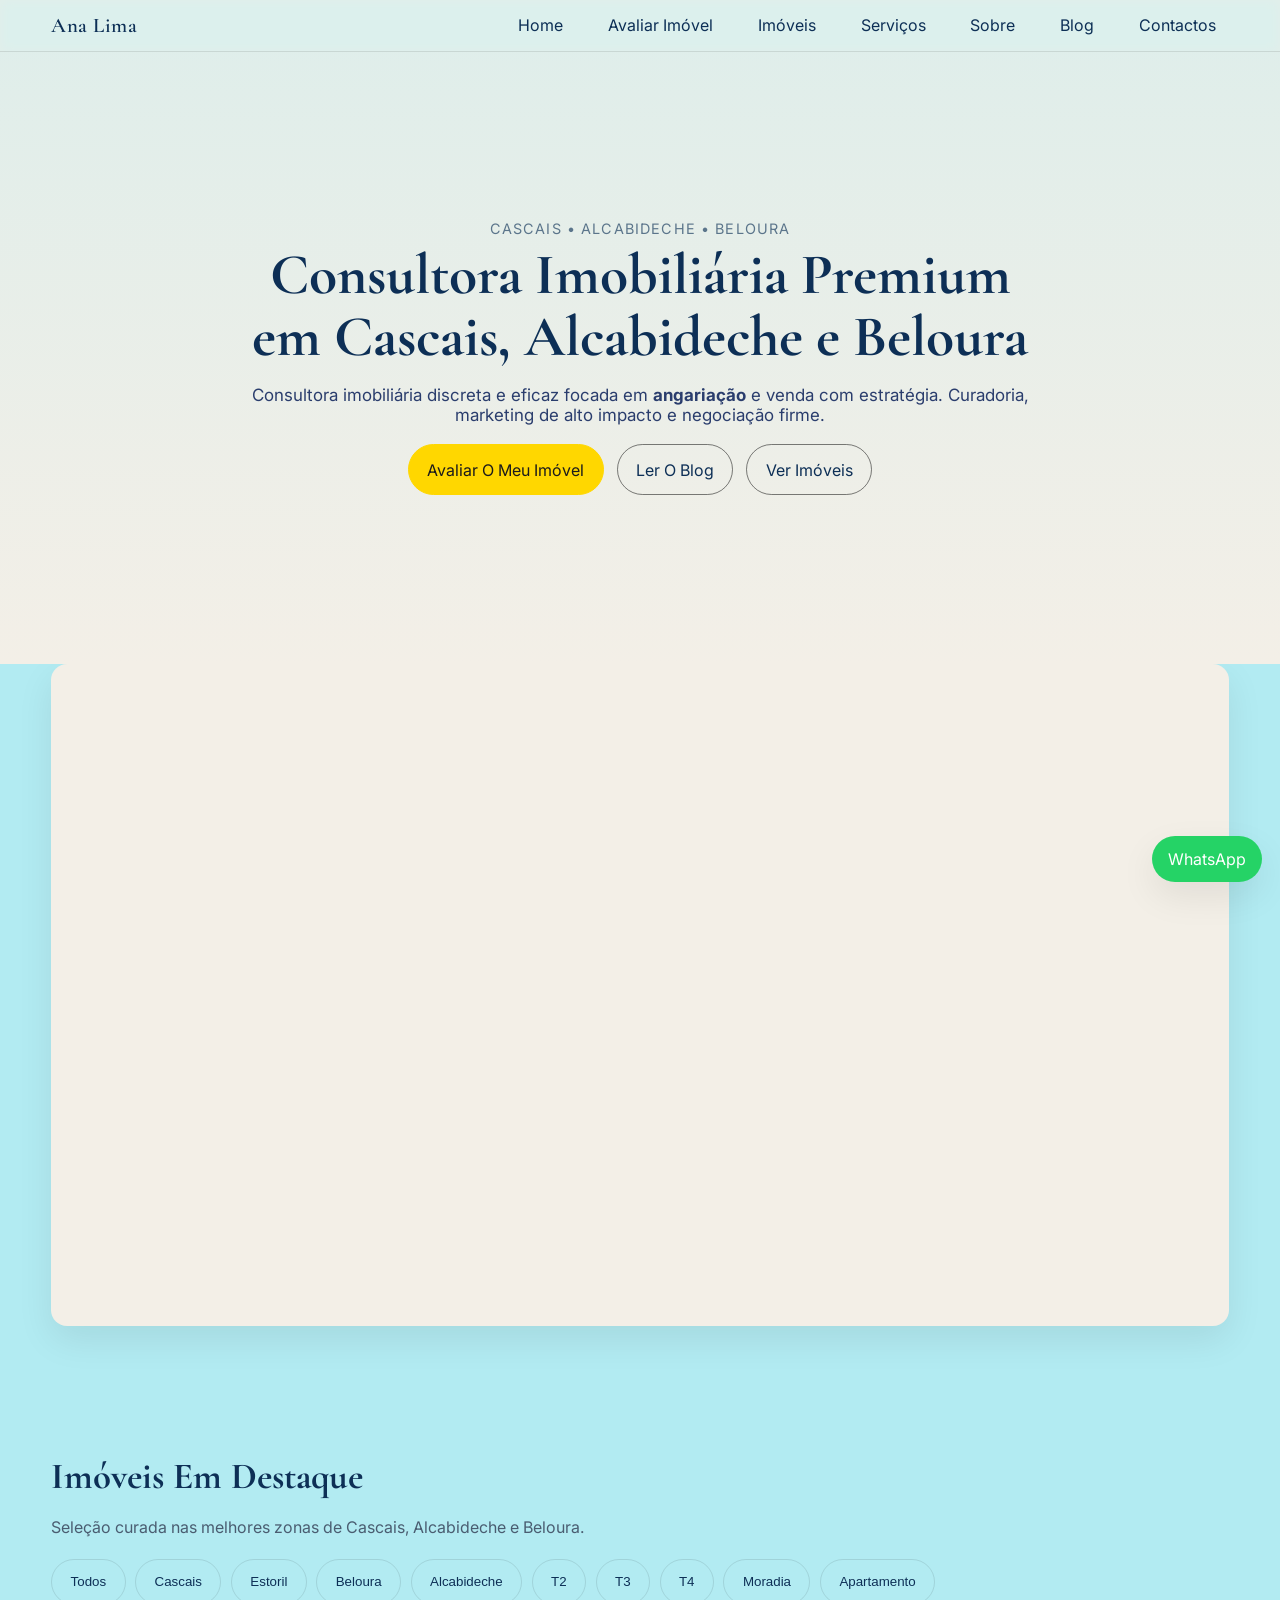
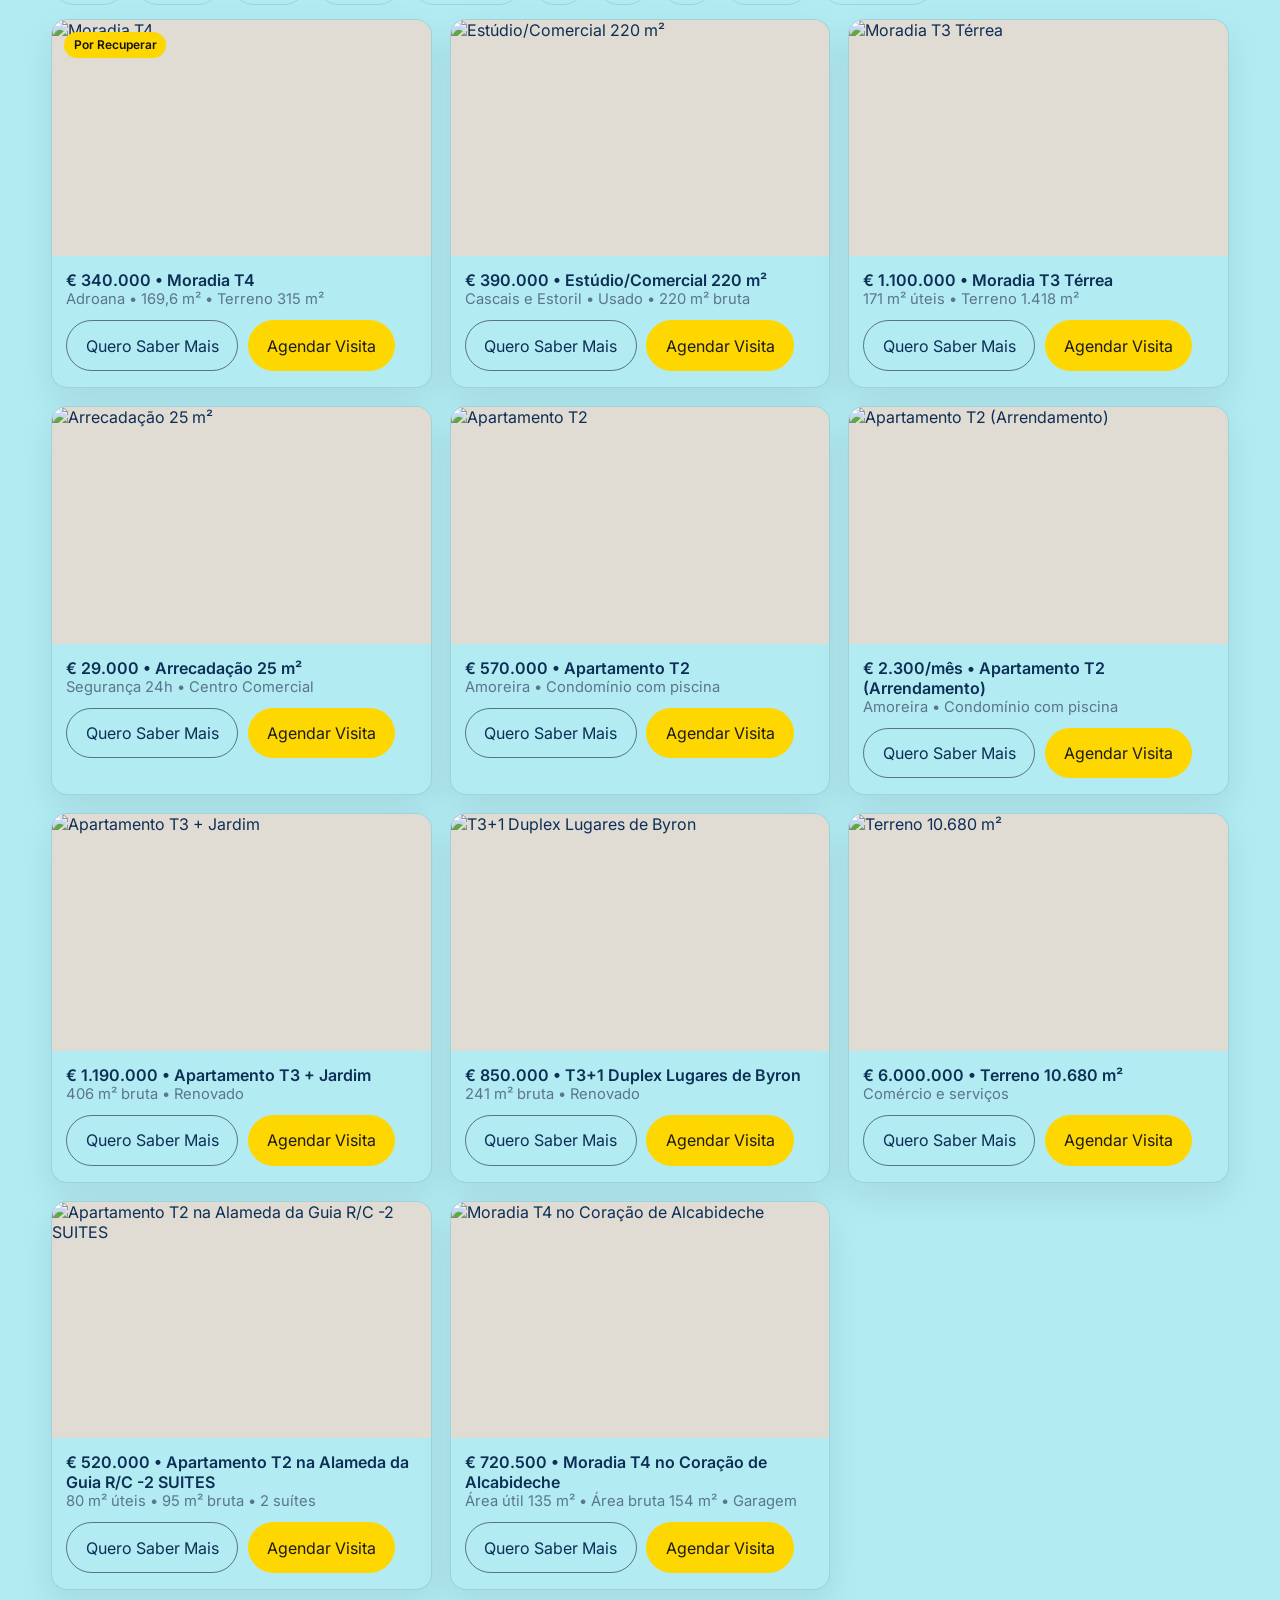
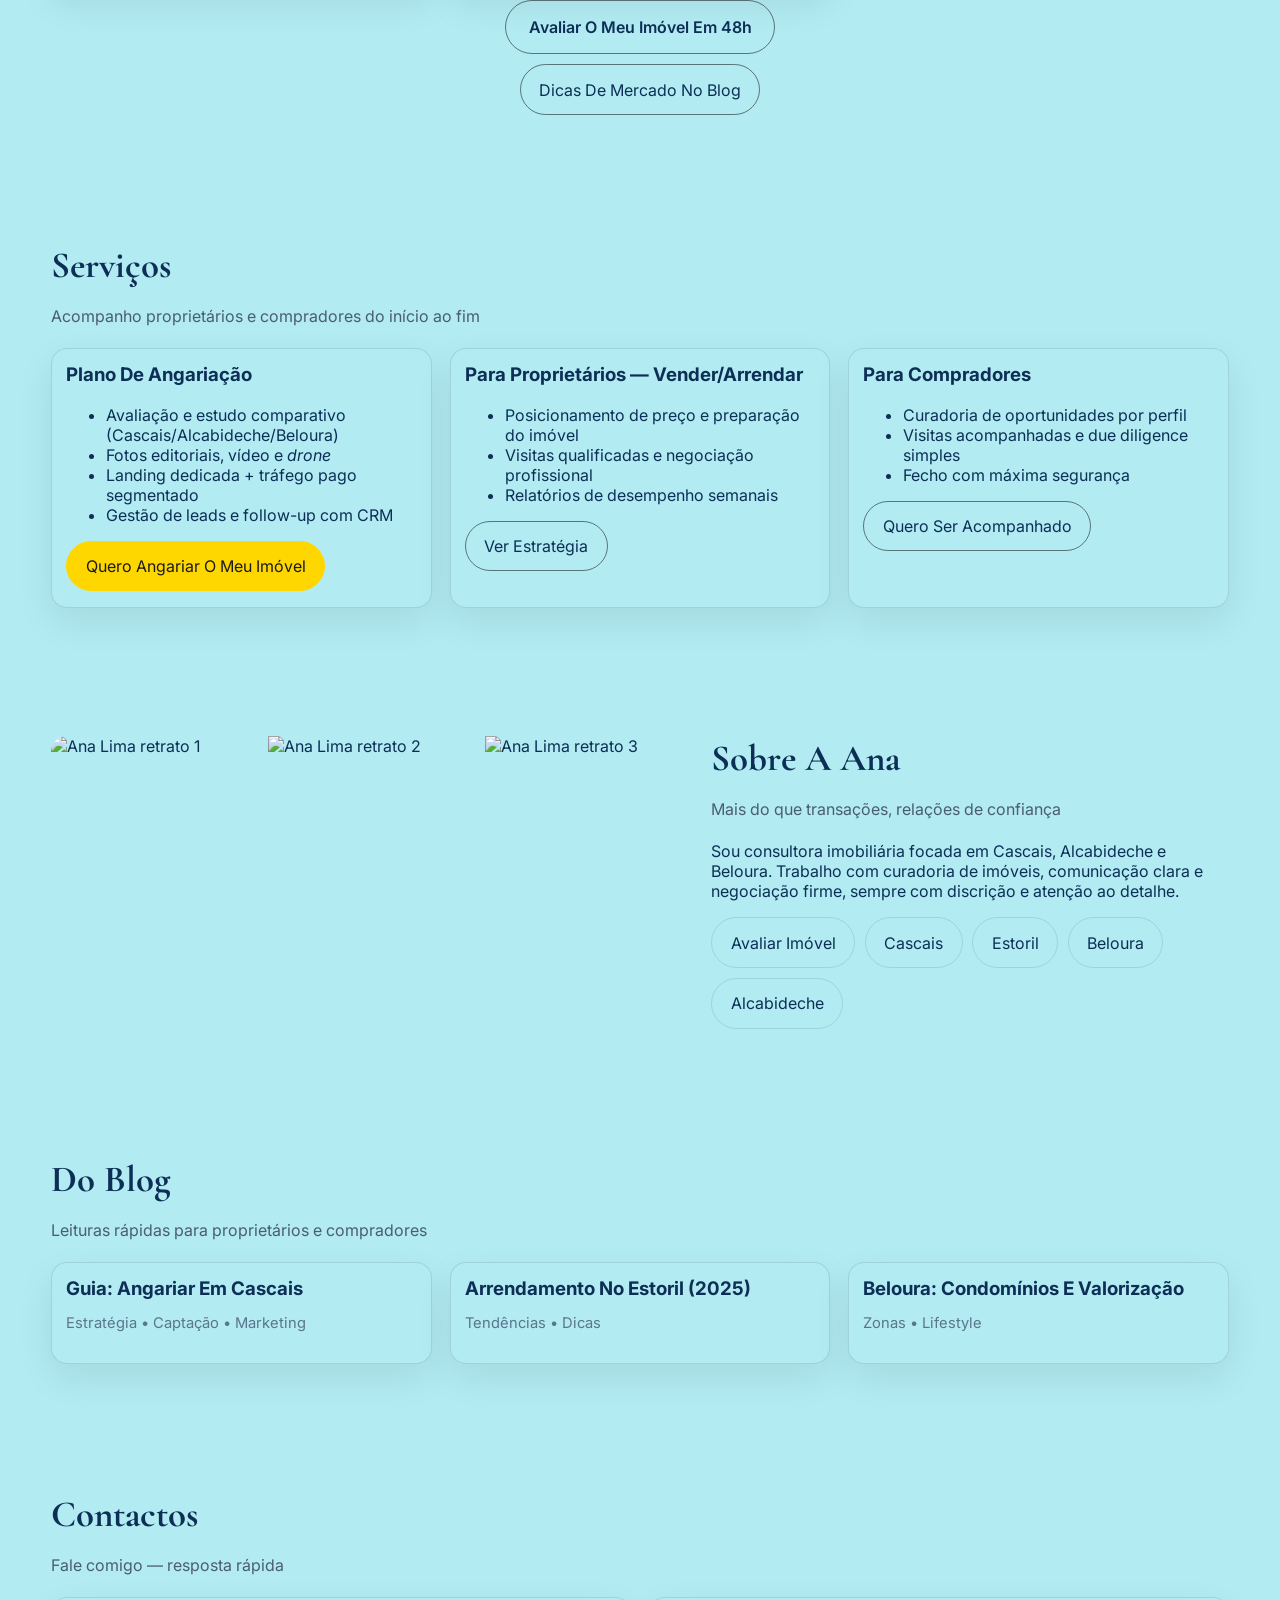
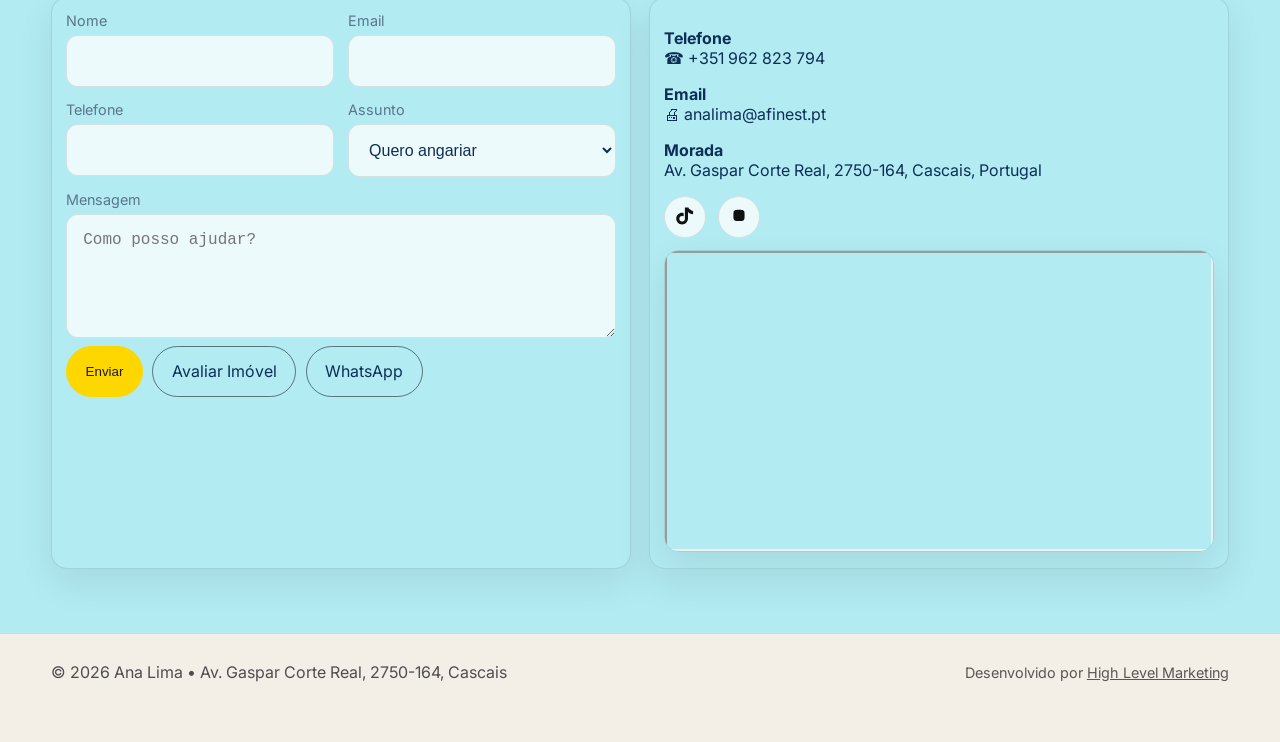
==== commit ca771e72: "Update index.html" ====
--- a/index.html
+++ b/index.html
@@ -4,16 +4,16 @@
   <meta charset="utf-8" />
   <meta name="viewport" content="width=device-width, initial-scale=1" />
   <meta name="robots" content="index,follow"/>
-  <title>Consultoria Imobiliária Premium em Cascais, Estoril e Beloura | Ana Lima</title>
+  <title>Consultora Imobiliária em Cascais, Alcabideche e Beloura | Ana Lima</title>
 
   <!-- SEO base -->
-  <meta name="description" content="Consultoria imobiliária premium em Cascais, Estoril e Beloura. Avalie seu imóvel em 48h e encontre imóveis de luxo para compra e arrendamento." />
+  <meta name="description" content="Consultora imobiliária em Cascais, Alcabideche e Beloura. Avalie seu imóvel em 48h e encontre imóveis de luxo para compra e arrendamento." />
   <link rel="canonical" href="https://analimaconsultora.pt/" />
   <meta name="theme-color" content="#f3efe7" />
 
   <!-- Open Graph / Twitter -->
-  <meta property="og:title" content="Consultoria Imobiliária Premium em Cascais, Estoril e Beloura | Ana Lima" />
-  <meta property="og:description" content="Avalie seu imóvel em 48h. Encontre imóveis de luxo para compra e arrendamento nas melhores localizações de Cascais, Estoril e Beloura." />
+  <meta property="og:title" content="Consultora Imobiliária em Cascais, Alcabideche e Beloura | Ana Lima" />
+  <meta property="og:description" content="Avalie seu imóvel em 48h. Encontre imóveis de luxo para compra e arrendamento nas melhores localizações de Cascais, Alcabideche e Beloura." />
   <meta property="og:type" content="website" />
   <meta property="og:url" content="https://analimaconsultora.pt/" />
   <meta property="og:image" content="https://analimaconsultora.pt/images/logo.jpg" />
@@ -41,9 +41,9 @@
     "@context":"https://schema.org",
     "@type":"LocalBusiness",
     "name":"Ana Lima Consultora",
-    "description":"Consultoria e angariação imobiliária em Cascais, Estoril e Beloura.",
+    "description":"Consultora imobiliária em Cascais, Alcabideche e Beloura.",
     "image":"https://images.unsplash.com/photo-1605276374104-dee2a0ed3cd6?q=80&w=1200&auto=format&fit=crop",
-    "areaServed":["Cascais","Estoril","Beloura"],
+    "areaServed":["Cascais","Alcabideche","Beloura"],
     "address":{
       "@type":"PostalAddress",
       "streetAddress":"Av. Gaspar Corte Real",
@@ -63,7 +63,7 @@
   {
     "@context":"https://schema.org",
     "@type":"WebSite",
-    "name":"Ana Lima Consultora",
+    "name":"Ana Lima",
     "url":"https://analimaconsultora.pt/",
     "inLanguage":"pt-PT",
     "potentialAction":{
@@ -78,7 +78,7 @@
   <!-- Header / Nav -->
   <header>
     <div class="container nav">
-      <div class="brand">Ana Lima Consultora</div>
+      <div class="brand">Ana Lima</div>
       <nav aria-label="principal">
         <ul>
           <li><a href="#home">Home</a></li>
@@ -97,9 +97,9 @@
   <!-- HERO COM IMAGEM -->
   <main id="home" class="hero hero-image" style="--hero-img: url('https://images.unsplash.com/photo-1605276374104-dee2a0ed3cd6?q=80&w=1600&auto=format&fit=crop');">
     <div class="hero-card container reveal">
-      <div class="eyebrow">Cascais • Estoril • Beloura</div>
-      <h1>Consultoria Imobiliária Premium em Cascais, Estoril e Beloura</h1>
-      <p class="lead">Consultoria imobiliária discreta e eficaz focada em <strong>angariação</strong> e venda com estratégia. Curadoria, marketing de alto impacto e negociação firme.</p>
+      <div class="eyebrow">Cascais • Alcabideche • Beloura</div>
+      <h1>Consultora Imobiliária Premium em Cascais, Alcabideche e Beloura</h1>
+      <p class="lead">Consultora imobiliária discreta e eficaz focada em <strong>angariação</strong> e venda com estratégia. Curadoria, marketing de alto impacto e negociação firme.</p>
       <div class="hero-ctas">
         <a class="btn primary" href="avaliar-imovel.html?utm_source=site&utm_medium=internal&utm_campaign=lp_avaliacao_home" data-track="cta_hero_avaliar">Avaliar O Meu Imóvel</a>
         <a class="btn" href="blog/" data-track="cta_hero_blog">Ler O Blog</a>
@@ -123,7 +123,7 @@
   <!-- IMÓVEIS -->
   <section id="imoveis" class="container reveal">
     <h2>Imóveis Em Destaque</h2>
-    <p class="sub">Seleção curada nas melhores zonas de Cascais e Estoril</p>
+    <p class="sub">Seleção curada nas melhores zonas de Cascais, Alcabideche e Beloura.</p>
 
     <div class="filters" aria-label="filtros de imóveis">
       <button class="btn" data-filter="all">Todos</button>
@@ -159,9 +159,9 @@
     <div class="grid cols-3">
       <article class="card">
         <div class="card-body">
-          <h3 style="margin-top:0">Plano De Angariação Premium</h3>
+          <h3 style="margin-top:0">Plano De Angariação</h3>
           <ul>
-            <li>Avaliação e estudo comparativo (Cascais/Estoril/Beloura)</li>
+            <li>Avaliação e estudo comparativo (Cascais/Alcabideche/Beloura)</li>
             <li>Fotos editoriais, vídeo e <em>drone</em></li>
             <li>Landing dedicada + tráfego pago segmentado</li>
             <li>Gestão de leads e follow-up com CRM</li>
@@ -209,7 +209,7 @@
       <div>
         <h2>Sobre A Ana</h2>
         <p class="sub">Mais do que transações, relações de confiança</p>
-        <p>Sou consultora imobiliária focada em Cascais, Estoril e Beloura. Trabalho com curadoria de imóveis, comunicação clara e negociação firme, sempre com discrição e atenção ao detalhe.</p>
+        <p>Sou consultora imobiliária focada em Cascais, Alcabideche e Beloura. Trabalho com curadoria de imóveis, comunicação clara e negociação firme, sempre com discrição e atenção ao detalhe.</p>
         <div class="chips">
           <a class="btn ghost" href="avaliar-imovel.html?utm_source=site&utm_medium=internal&utm_campaign=lp_avaliacao_sobre">Avaliar Imóvel</a>
           <span class="btn ghost">Cascais</span>
@@ -319,7 +319,7 @@
   <!-- FOOTER -->
   <footer>
     <div class="container footer-inner">
-      <div>© <span id="year"></span> Ana Lima Consultora • Av. Gaspar Corte Real, 2750-164, Cascais</div>
+      <div>© <span id="year"></span> Ana Lima • Av. Gaspar Corte Real, 2750-164, Cascais</div>
       <div class="footer-credits">Desenvolvido por <a href="https://www.highlevelmkt.com" target="_blank" rel="noopener">High Level Marketing</a></div>
     </div>
   </footer>
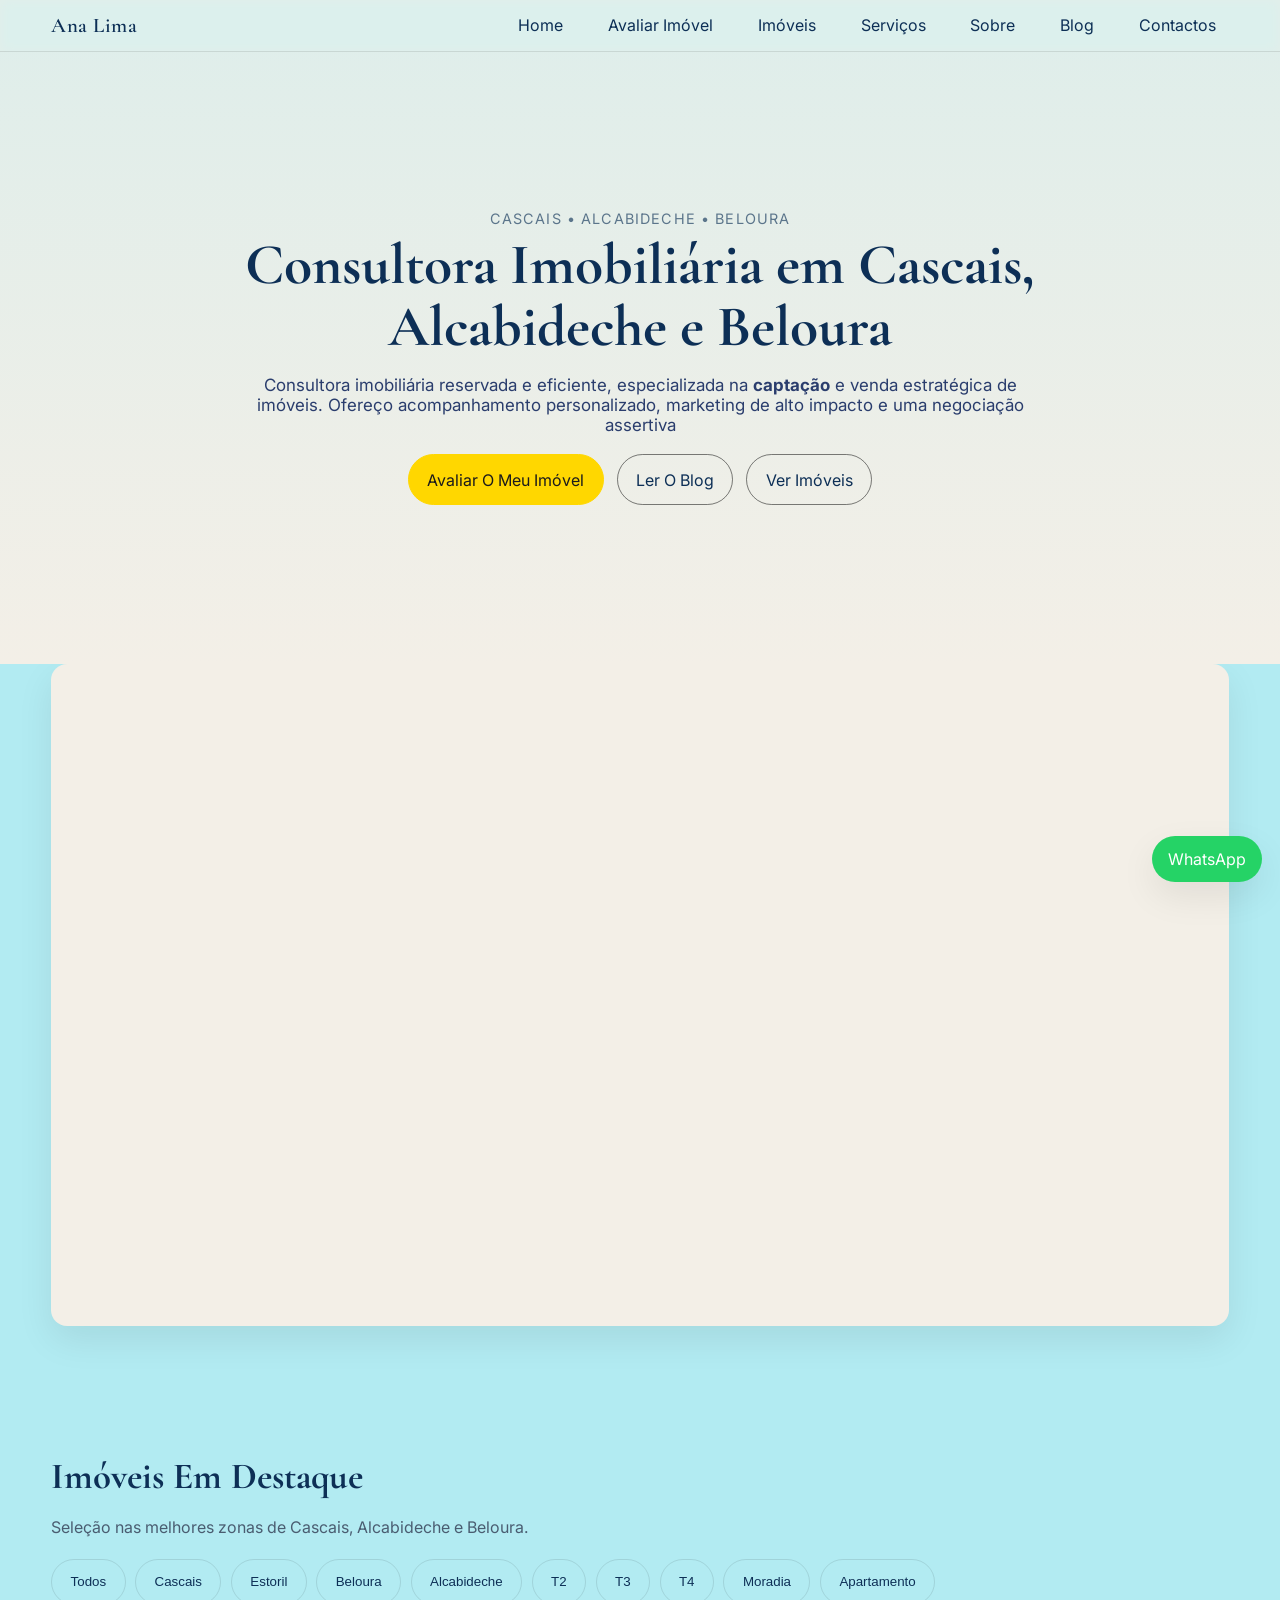
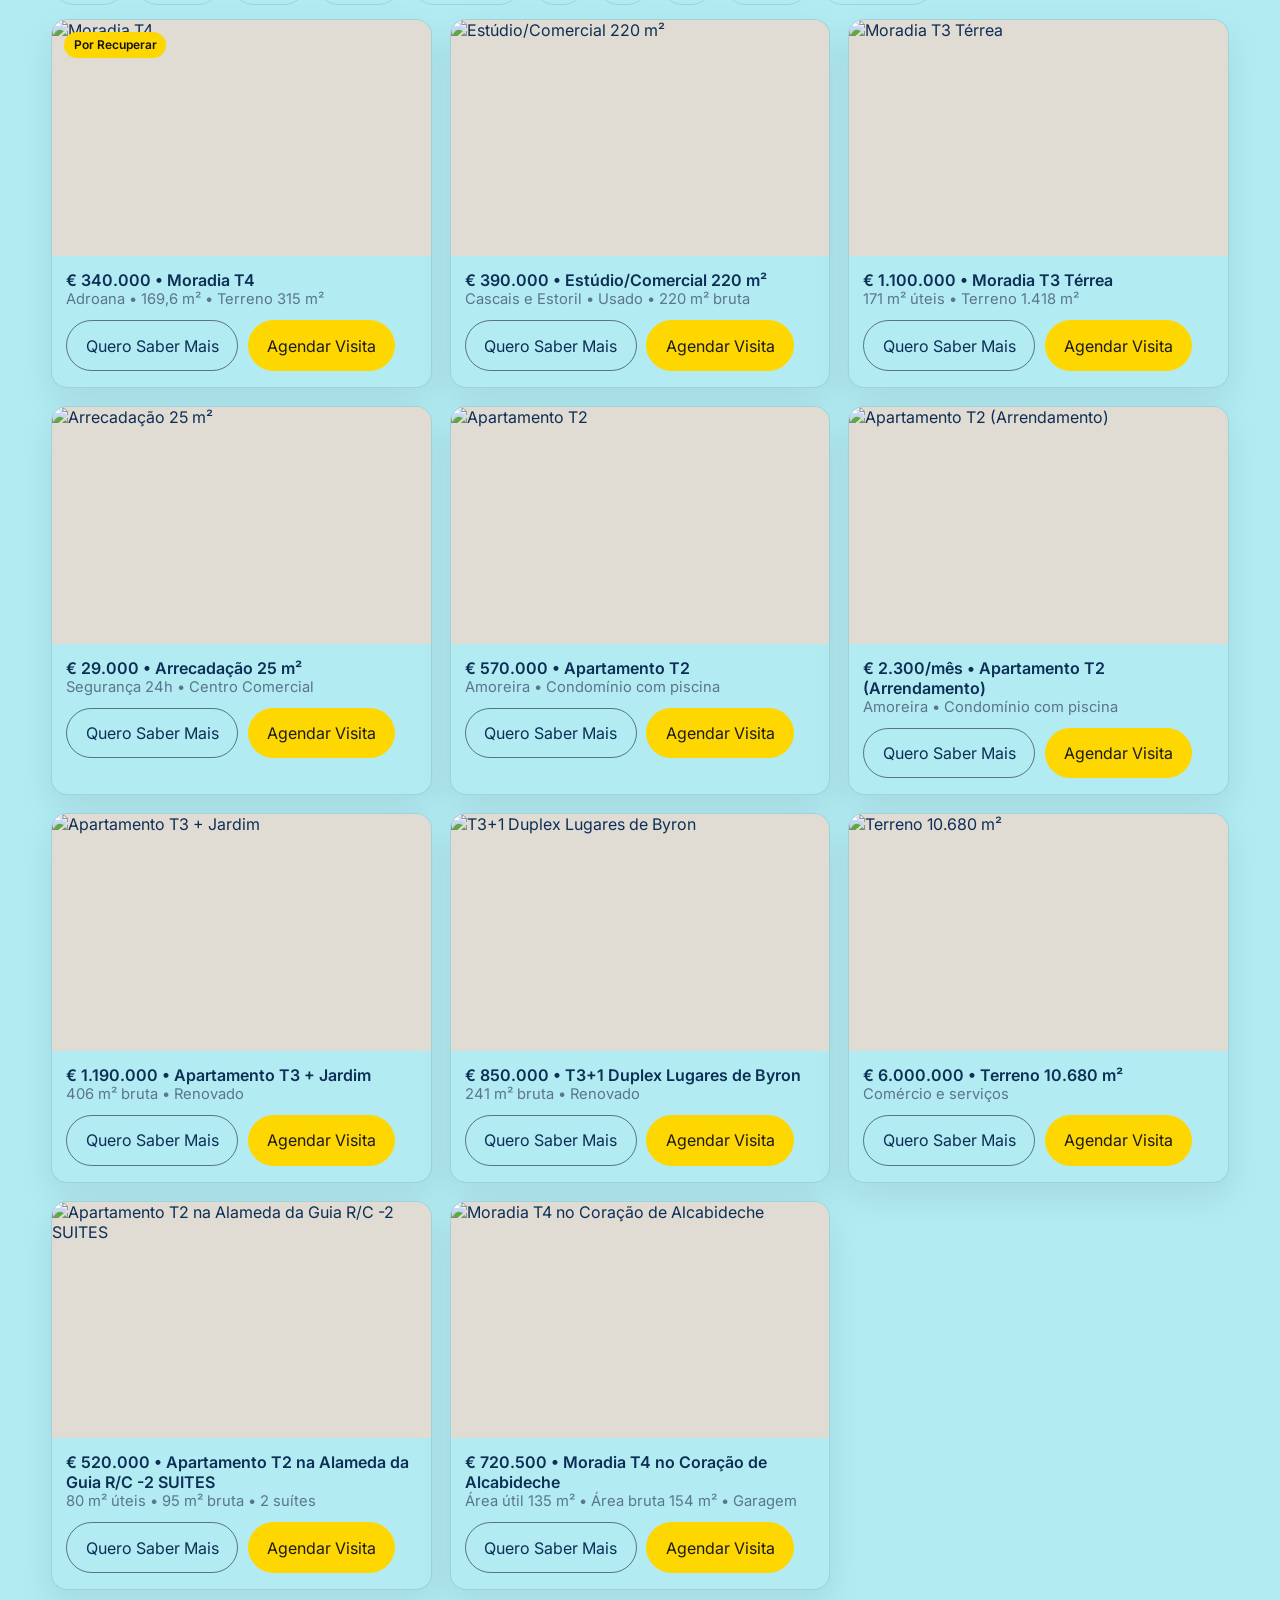
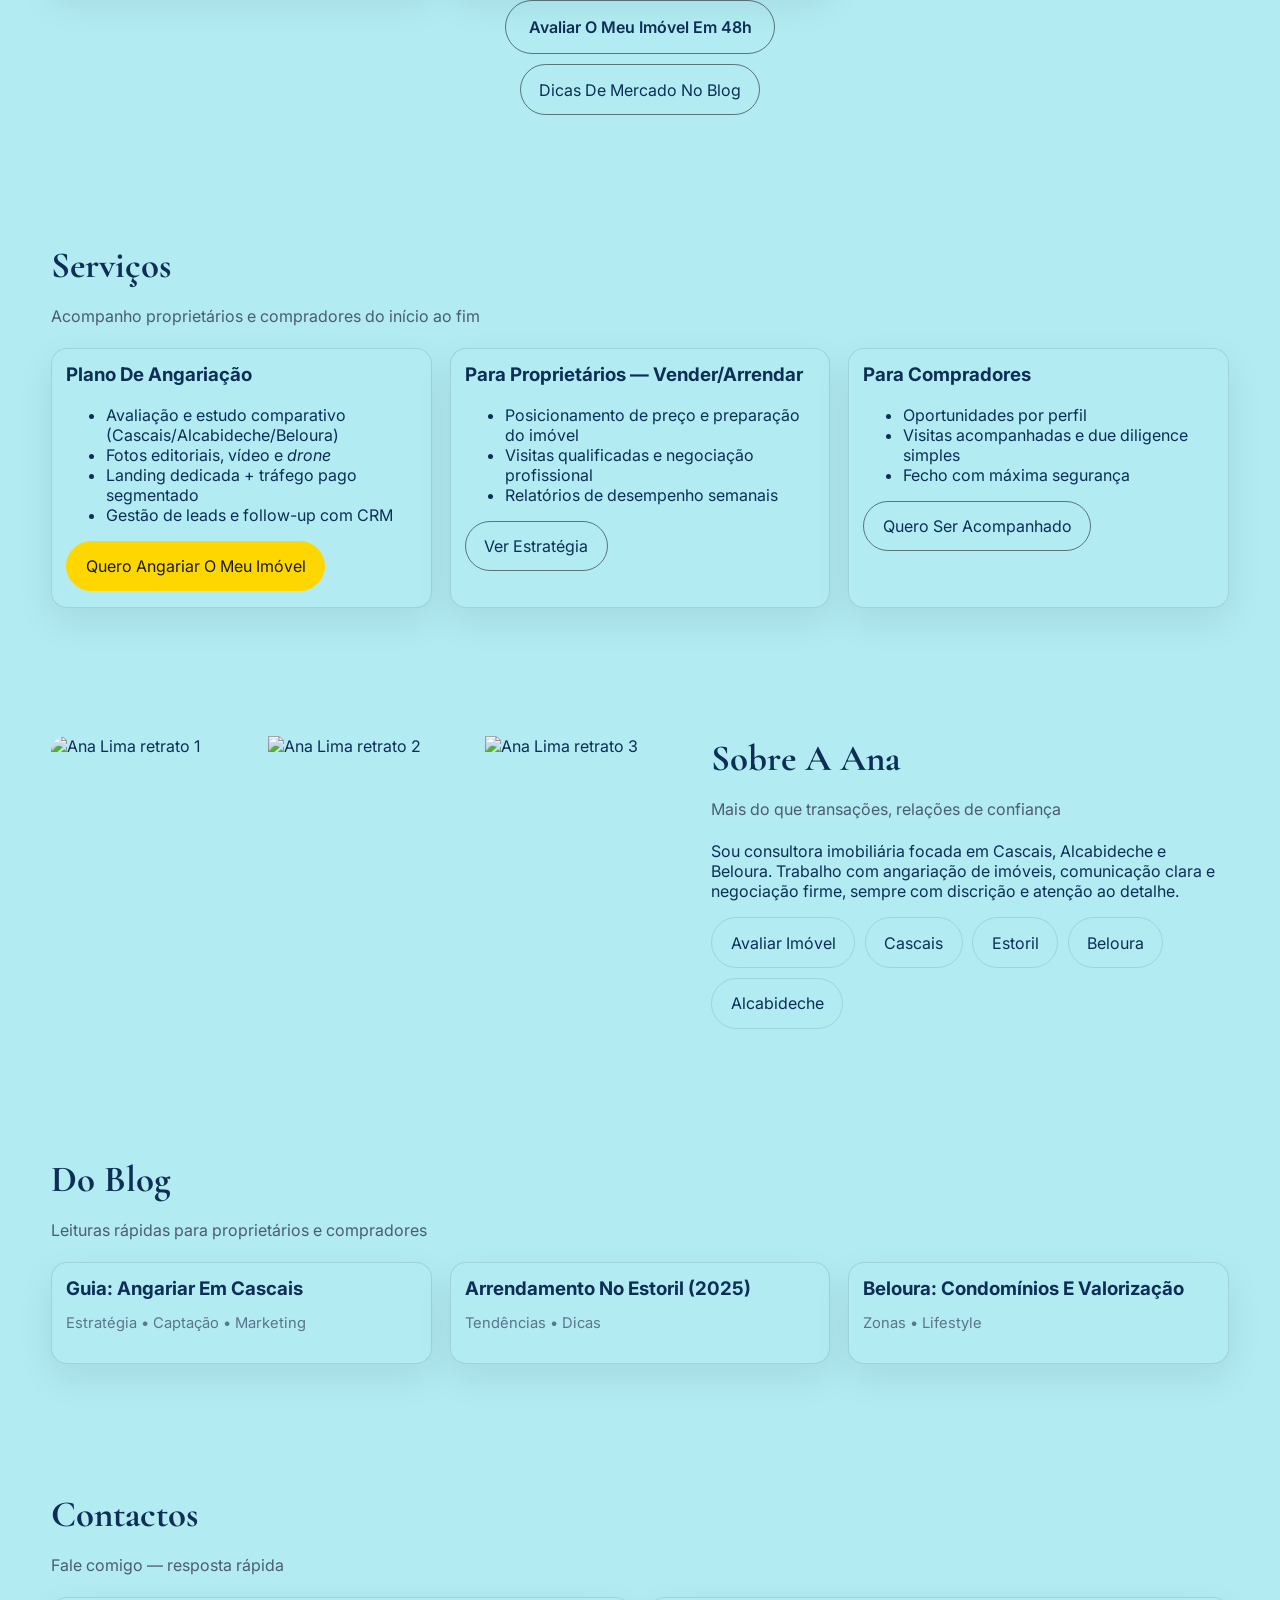
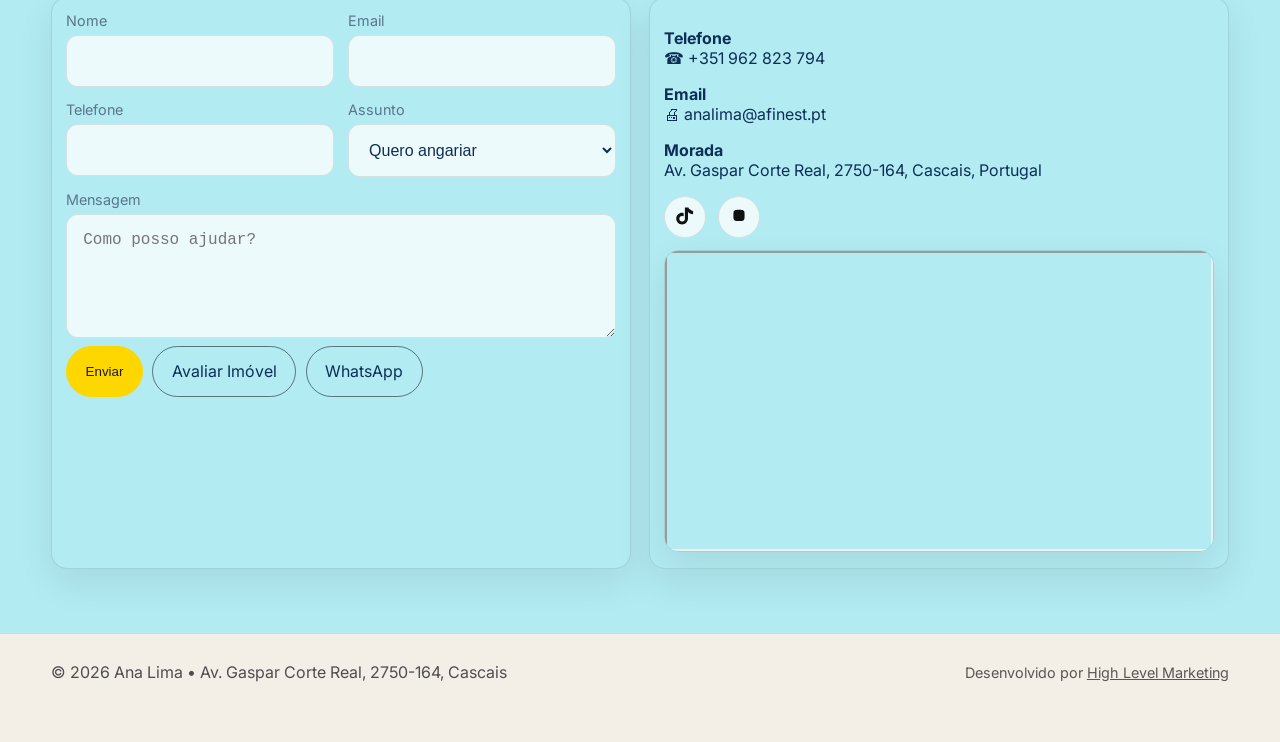
==== commit 3a41a9a6: "Revise hero section and property details text Updated text for clarity and focus on services offered" ====
--- a/index.html
+++ b/index.html
@@ -98,8 +98,8 @@
   <main id="home" class="hero hero-image" style="--hero-img: url('https://images.unsplash.com/photo-1605276374104-dee2a0ed3cd6?q=80&w=1600&auto=format&fit=crop');">
     <div class="hero-card container reveal">
       <div class="eyebrow">Cascais • Alcabideche • Beloura</div>
-      <h1>Consultora Imobiliária Premium em Cascais, Alcabideche e Beloura</h1>
-      <p class="lead">Consultora imobiliária discreta e eficaz focada em <strong>angariação</strong> e venda com estratégia. Curadoria, marketing de alto impacto e negociação firme.</p>
+      <h1>Consultora Imobiliária em Cascais, Alcabideche e Beloura</h1>
+      <p class="lead">Consultora imobiliária reservada e eficiente, especializada na <strong>captação</strong> e venda estratégica de imóveis. Ofereço acompanhamento personalizado, marketing de alto impacto e uma negociação assertiva</p>
       <div class="hero-ctas">
         <a class="btn primary" href="avaliar-imovel.html?utm_source=site&utm_medium=internal&utm_campaign=lp_avaliacao_home" data-track="cta_hero_avaliar">Avaliar O Meu Imóvel</a>
         <a class="btn" href="blog/" data-track="cta_hero_blog">Ler O Blog</a>
@@ -123,7 +123,7 @@
   <!-- IMÓVEIS -->
   <section id="imoveis" class="container reveal">
     <h2>Imóveis Em Destaque</h2>
-    <p class="sub">Seleção curada nas melhores zonas de Cascais, Alcabideche e Beloura.</p>
+    <p class="sub">Seleção nas melhores zonas de Cascais, Alcabideche e Beloura.</p>
 
     <div class="filters" aria-label="filtros de imóveis">
       <button class="btn" data-filter="all">Todos</button>
@@ -186,7 +186,7 @@
         <div class="card-body">
           <h3 style="margin-top:0">Para Compradores</h3>
           <ul>
-            <li>Curadoria de oportunidades por perfil</li>
+            <li>Oportunidades por perfil</li>
             <li>Visitas acompanhadas e due diligence simples</li>
             <li>Fecho com máxima segurança</li>
           </ul>
@@ -209,7 +209,7 @@
       <div>
         <h2>Sobre A Ana</h2>
         <p class="sub">Mais do que transações, relações de confiança</p>
-        <p>Sou consultora imobiliária focada em Cascais, Alcabideche e Beloura. Trabalho com curadoria de imóveis, comunicação clara e negociação firme, sempre com discrição e atenção ao detalhe.</p>
+        <p>Sou consultora imobiliária focada em Cascais, Alcabideche e Beloura. Trabalho com angariação de imóveis, comunicação clara e negociação firme, sempre com discrição e atenção ao detalhe.</p>
         <div class="chips">
           <a class="btn ghost" href="avaliar-imovel.html?utm_source=site&utm_medium=internal&utm_campaign=lp_avaliacao_sobre">Avaliar Imóvel</a>
           <span class="btn ghost">Cascais</span>
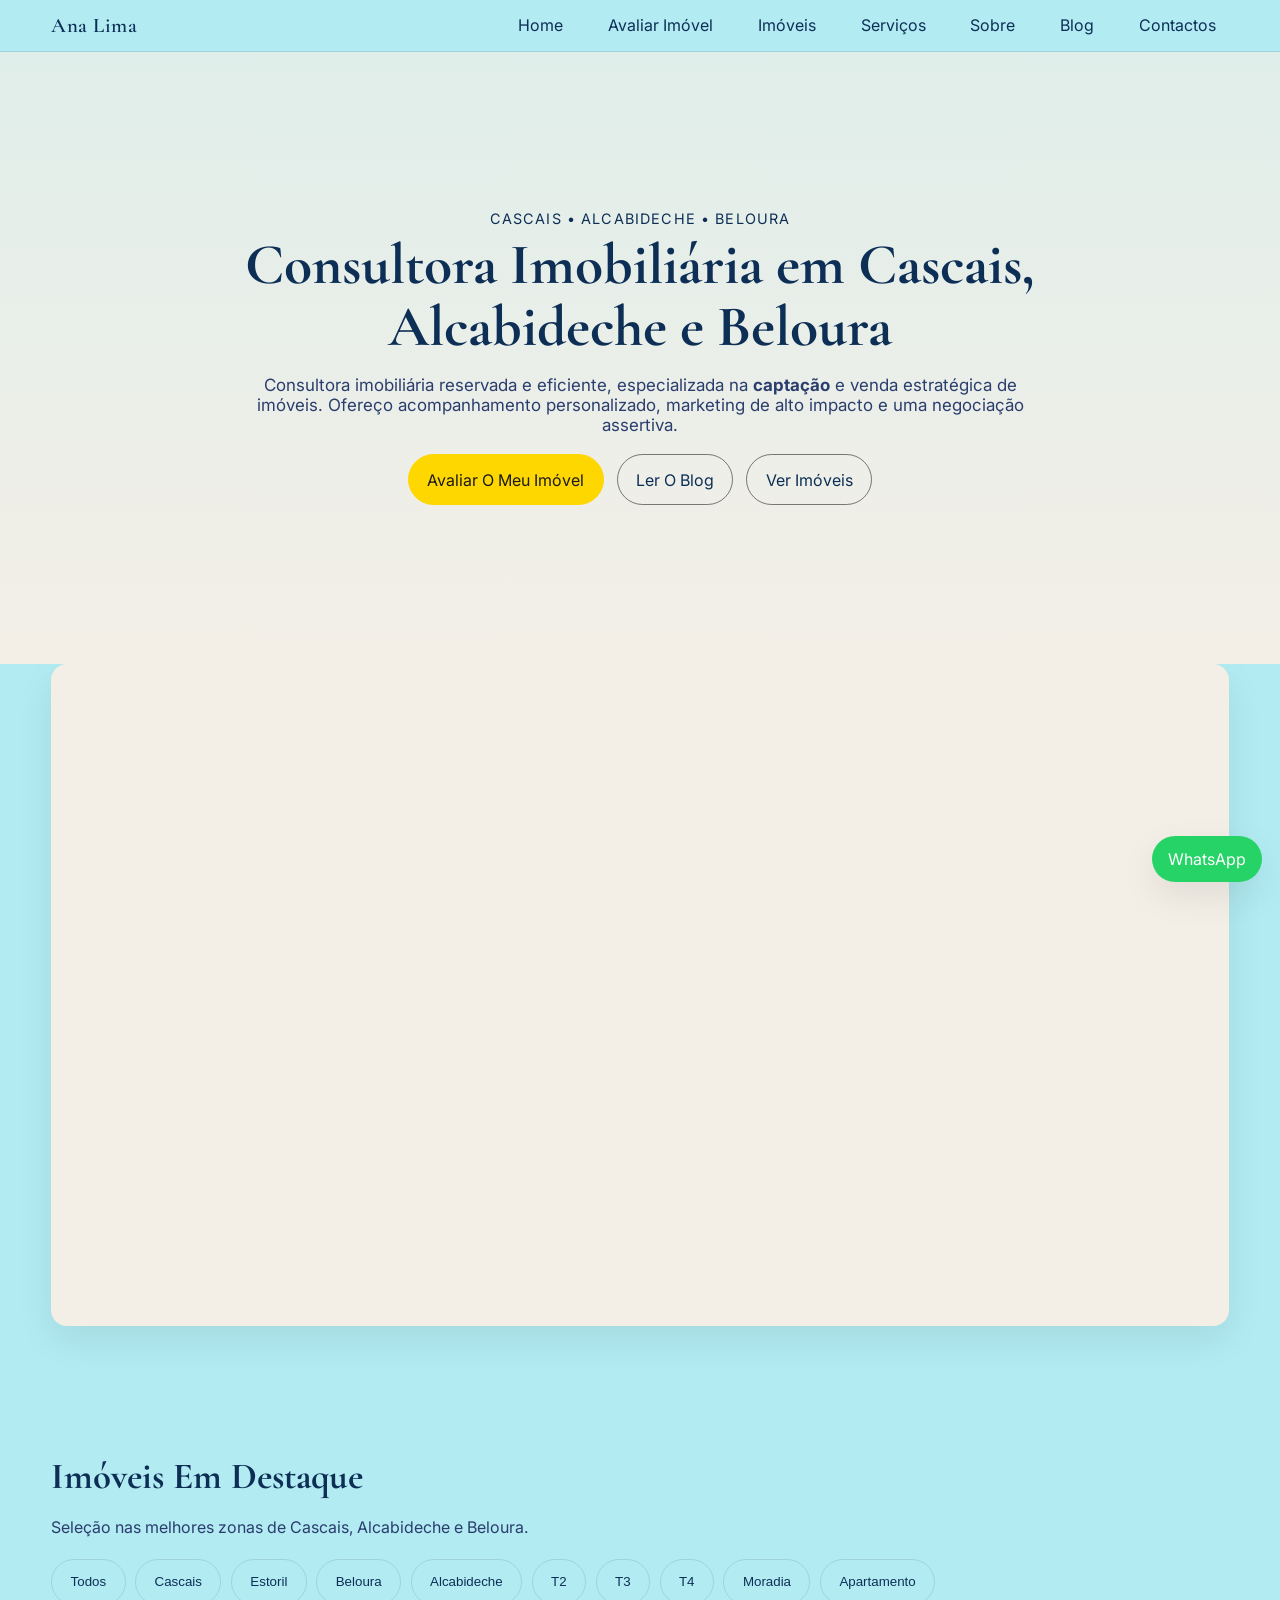
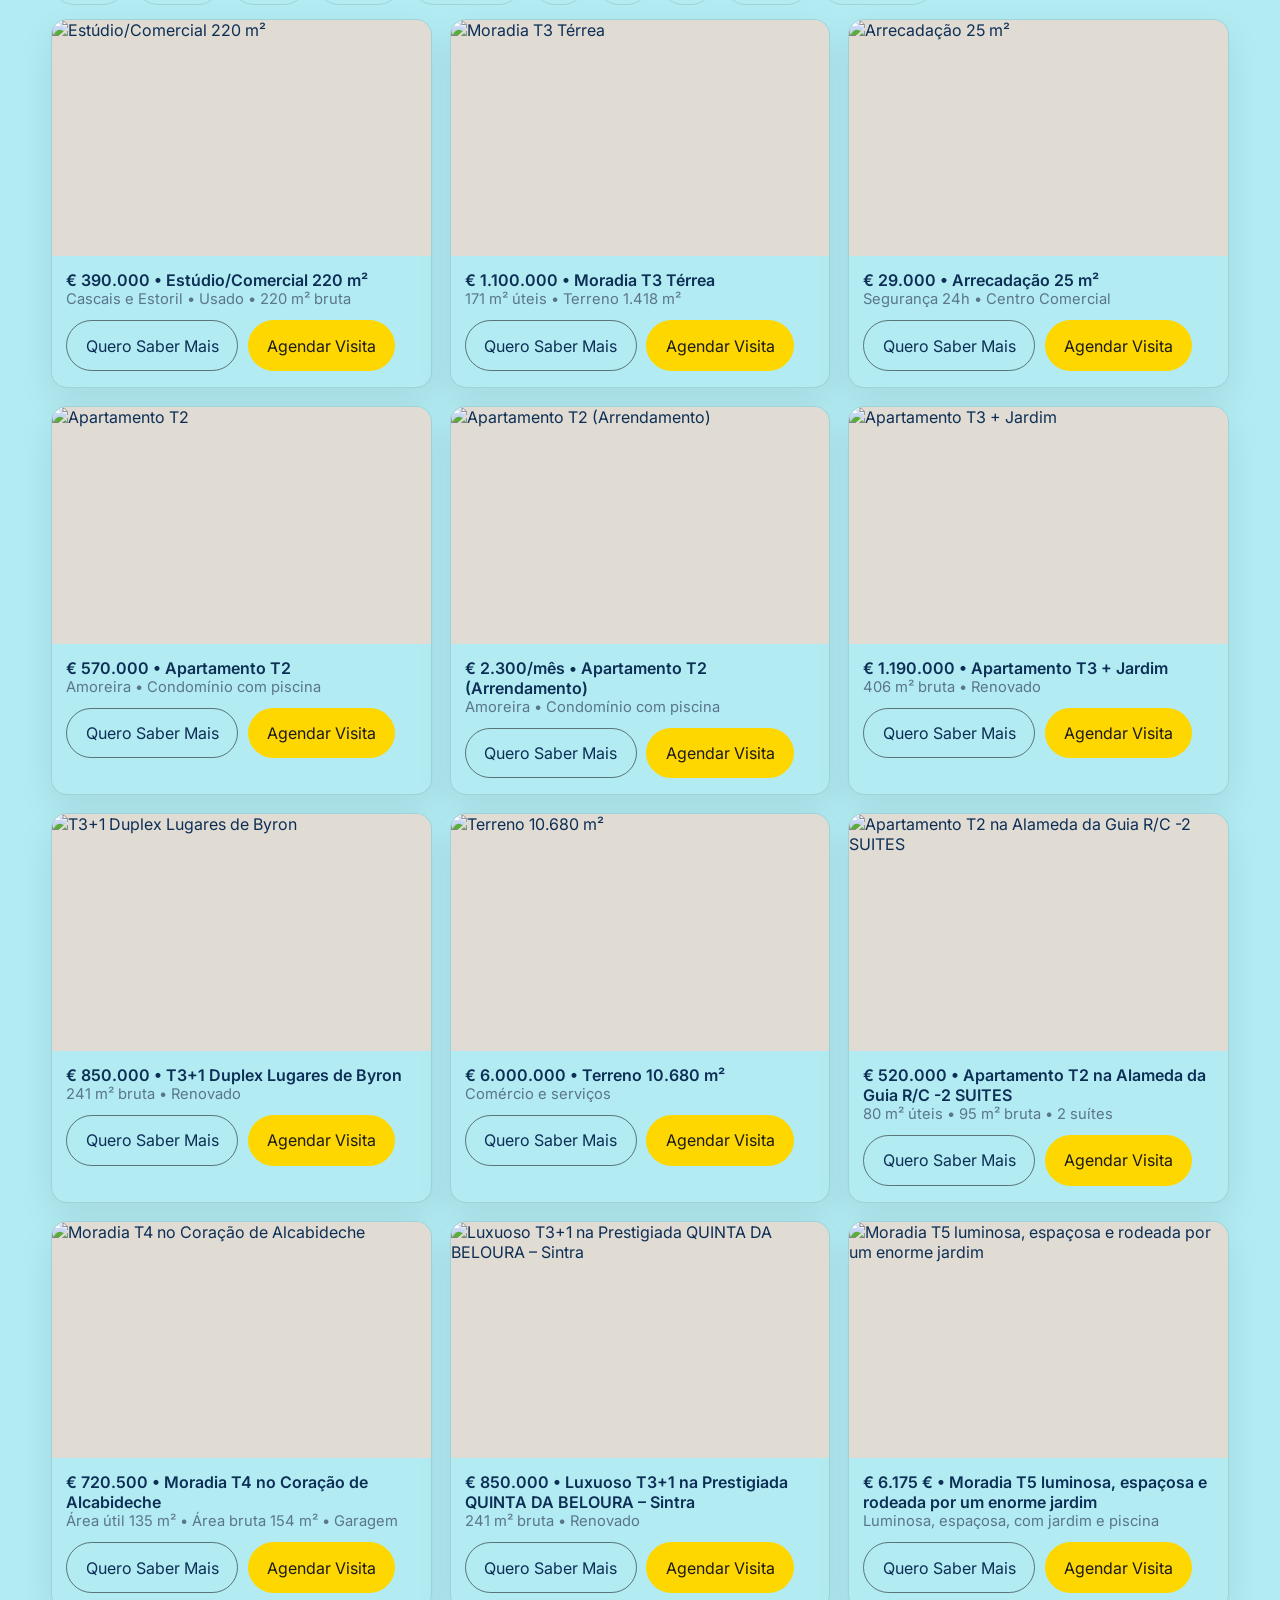
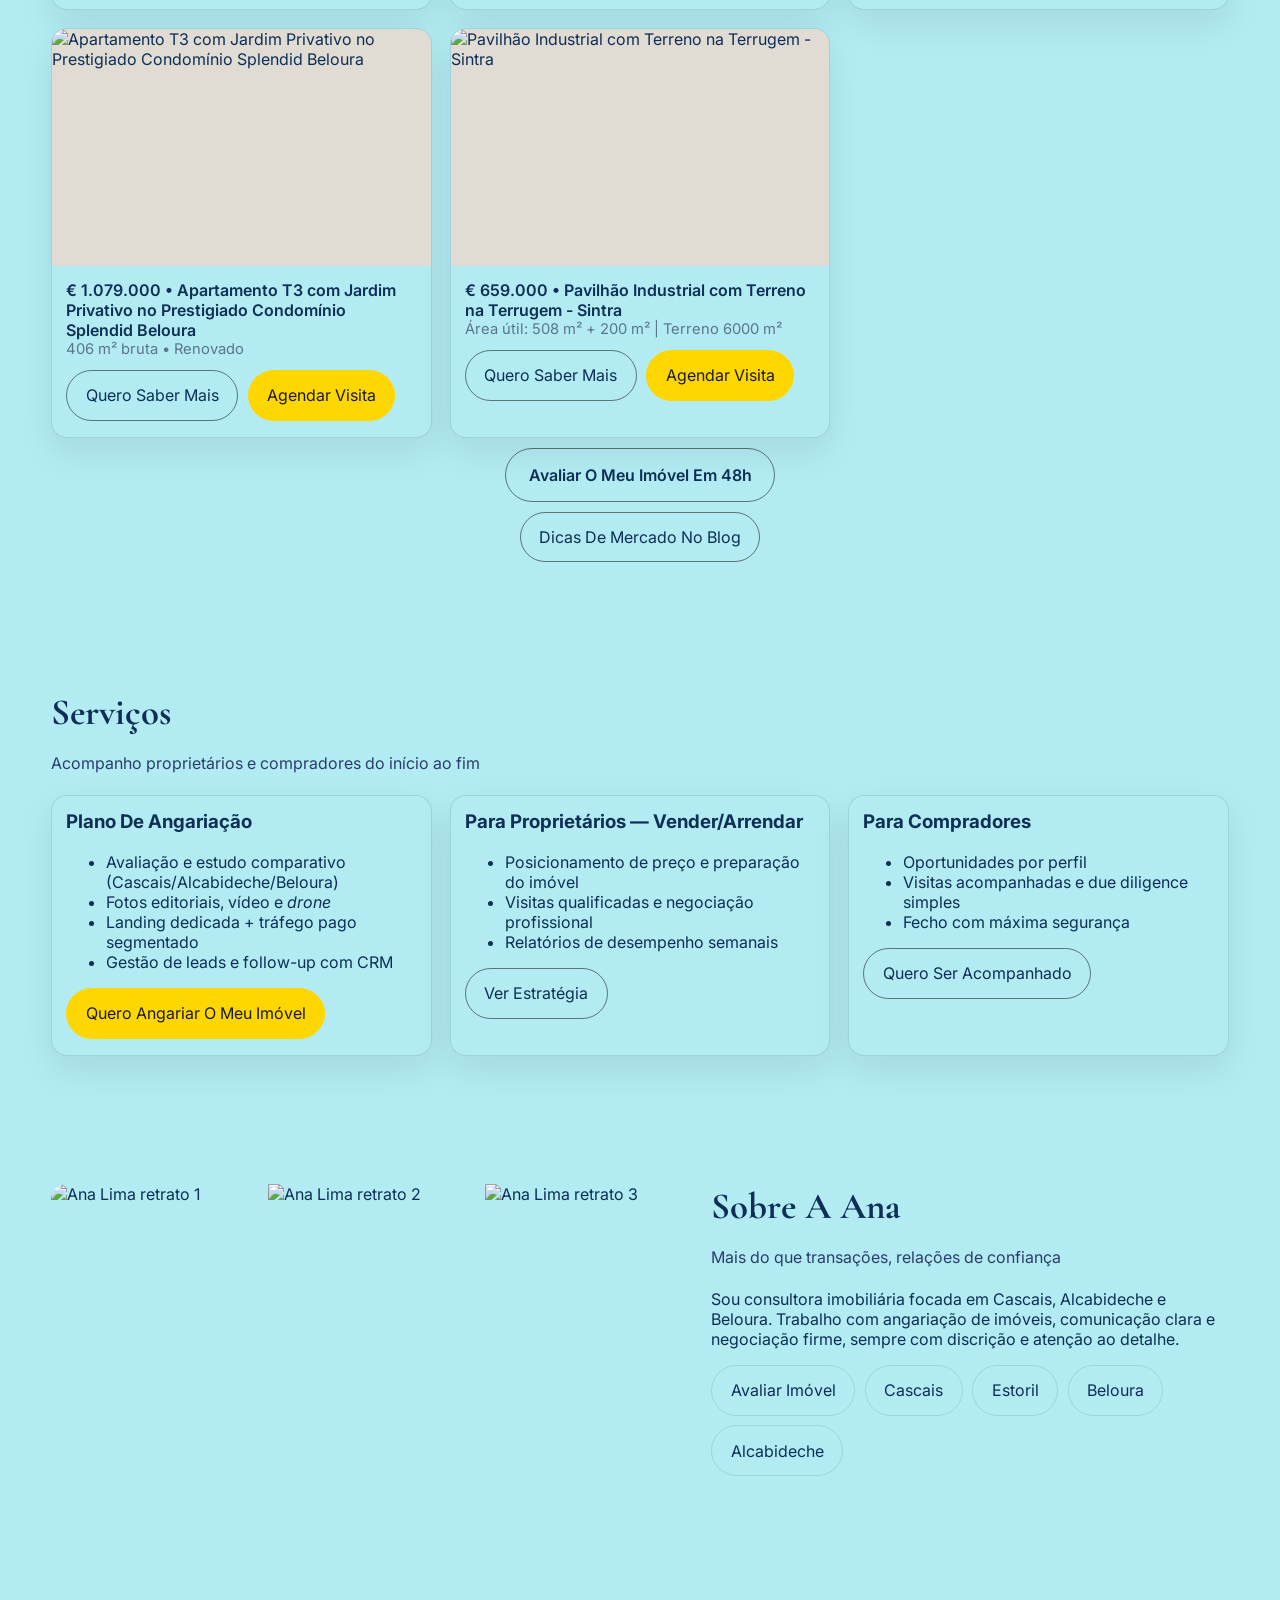
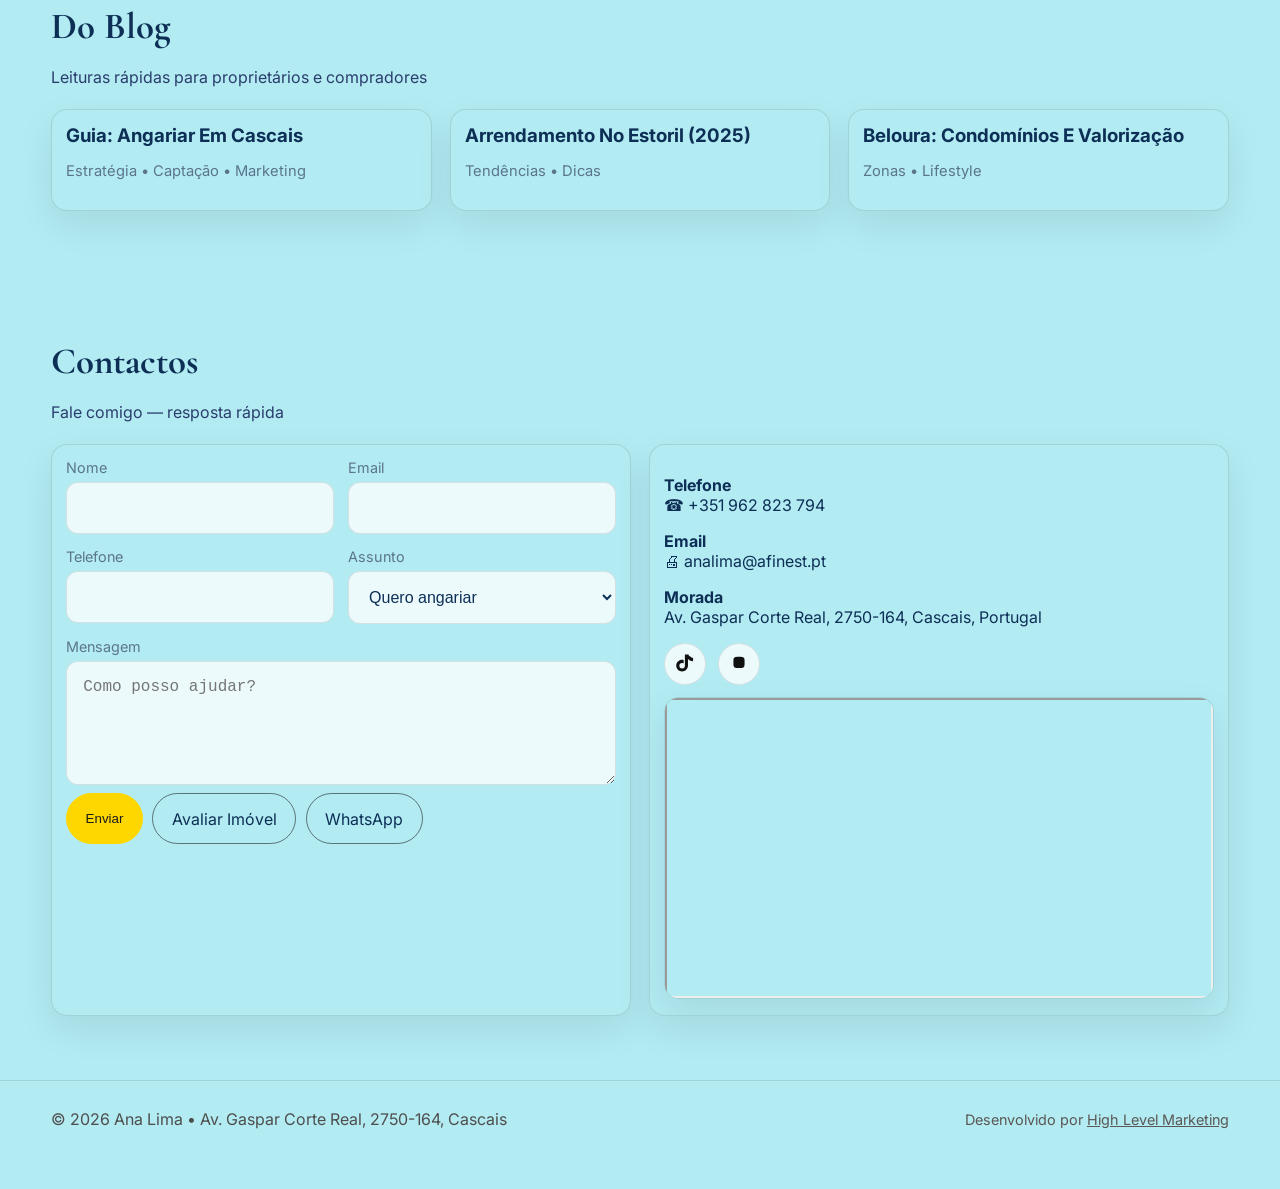
==== commit da7b4a7f: "Update index.html" ====
--- a/index.html
+++ b/index.html
@@ -9,7 +9,7 @@
   <!-- SEO base -->
   <meta name="description" content="Consultora imobiliária em Cascais, Alcabideche e Beloura. Avalie seu imóvel em 48h e encontre imóveis de luxo para compra e arrendamento." />
   <link rel="canonical" href="https://analimaconsultora.pt/" />
-  <meta name="theme-color" content="#f3efe7" />
+  <meta name="theme-color" content="#b2ebf2" /> <!-- Azul de piscina -->
 
   <!-- Open Graph / Twitter -->
   <meta property="og:title" content="Consultora Imobiliária em Cascais, Alcabideche e Beloura | Ana Lima" />
@@ -59,26 +59,12 @@
     ]
   }
   </script>
-  <script type="application/ld+json">
-  {
-    "@context":"https://schema.org",
-    "@type":"WebSite",
-    "name":"Ana Lima",
-    "url":"https://analimaconsultora.pt/",
-    "inLanguage":"pt-PT",
-    "potentialAction":{
-      "@type":"SearchAction",
-      "target":"https://analimaconsultora.pt/blog/?q={search_term_string}",
-      "query-input":"required name=search_term_string"
-    }
-  }
-  </script>
 </head>
 <body>
   <!-- Header / Nav -->
-  <header>
+  <header style="background-color: #b2ebf2;"> <!-- Azul de piscina -->
     <div class="container nav">
-      <div class="brand">Ana Lima</div>
+      <div class="brand" style="color: #0d2f56;">Ana Lima</div> <!-- Azul escuro -->
       <nav aria-label="principal">
         <ul>
           <li><a href="#home">Home</a></li>
@@ -97,9 +83,9 @@
   <!-- HERO COM IMAGEM -->
   <main id="home" class="hero hero-image" style="--hero-img: url('https://images.unsplash.com/photo-1605276374104-dee2a0ed3cd6?q=80&w=1600&auto=format&fit=crop');">
     <div class="hero-card container reveal">
-      <div class="eyebrow">Cascais • Alcabideche • Beloura</div>
-      <h1>Consultora Imobiliária em Cascais, Alcabideche e Beloura</h1>
-      <p class="lead">Consultora imobiliária reservada e eficiente, especializada na <strong>captação</strong> e venda estratégica de imóveis. Ofereço acompanhamento personalizado, marketing de alto impacto e uma negociação assertiva</p>
+      <div class="eyebrow" style="color: #0d2f56;">Cascais • Alcabideche • Beloura</div>
+      <h1 style="color: #0d2f56;">Consultora Imobiliária em Cascais, Alcabideche e Beloura</h1>
+      <p class="lead" style="color: #2a3d6d;">Consultora imobiliária reservada e eficiente, especializada na <strong>captação</strong> e venda estratégica de imóveis. Ofereço acompanhamento personalizado, marketing de alto impacto e uma negociação assertiva.</p>
       <div class="hero-ctas">
         <a class="btn primary" href="avaliar-imovel.html?utm_source=site&utm_medium=internal&utm_campaign=lp_avaliacao_home" data-track="cta_hero_avaliar">Avaliar O Meu Imóvel</a>
         <a class="btn" href="blog/" data-track="cta_hero_blog">Ler O Blog</a>
@@ -123,7 +109,7 @@
   <!-- IMÓVEIS -->
   <section id="imoveis" class="container reveal">
     <h2>Imóveis Em Destaque</h2>
-    <p class="sub">Seleção nas melhores zonas de Cascais, Alcabideche e Beloura.</p>
+    <p class="sub" style="color: #2a3d6d;">Seleção nas melhores zonas de Cascais, Alcabideche e Beloura.</p>
 
     <div class="filters" aria-label="filtros de imóveis">
       <button class="btn" data-filter="all">Todos</button>
@@ -154,7 +140,7 @@
   <!-- SERVIÇOS (3 cartões) -->
   <section id="servicos" class="container reveal">
     <h2>Serviços</h2>
-    <p class="sub">Acompanho proprietários e compradores do início ao fim</p>
+    <p class="sub" style="color: #2a3d6d;">Acompanho proprietários e compradores do início ao fim</p>
 
     <div class="grid cols-3">
       <article class="card">
@@ -208,7 +194,7 @@
       </div>
       <div>
         <h2>Sobre A Ana</h2>
-        <p class="sub">Mais do que transações, relações de confiança</p>
+        <p class="sub" style="color: #2a3d6d;">Mais do que transações, relações de confiança</p>
         <p>Sou consultora imobiliária focada em Cascais, Alcabideche e Beloura. Trabalho com angariação de imóveis, comunicação clara e negociação firme, sempre com discrição e atenção ao detalhe.</p>
         <div class="chips">
           <a class="btn ghost" href="avaliar-imovel.html?utm_source=site&utm_medium=internal&utm_campaign=lp_avaliacao_sobre">Avaliar Imóvel</a>
@@ -224,7 +210,7 @@
   <!-- BLOG -->
   <section id="blog-links" class="container reveal">
     <h2>Do Blog</h2>
-    <p class="sub">Leituras rápidas para proprietários e compradores</p>
+    <p class="sub" style="color: #2a3d6d;">Leituras rápidas para proprietários e compradores</p>
     <div class="grid cols-3">
       <a class="card" href="blog/angariacao-cascais.html">
         <div class="card-body">
@@ -250,7 +236,7 @@
   <!-- CONTACTOS -->
   <section id="contactos" class="container reveal">
     <h2>Contactos</h2>
-    <p class="sub">Fale comigo — resposta rápida</p>
+    <p class="sub" style="color: #2a3d6d;">Fale comigo — resposta rápida</p>
 
     <div class="grid cols-2">
       <div class="card">
--- a/assets/styles.css
+++ b/assets/styles.css
@@ -30,134 +30,449 @@
 .btn.xl{padding:1rem 1.4rem; font-weight:600}
 
 /* Header */
-header{position:sticky; top:0; z-index:30; backdrop-filter:saturate(160%) blur(6px); background:rgba(243,239,231,.75); border-bottom:1px solid var(--ring)}
-.nav{display:flex; align-items:center; justify-content:space-between; padding:.8rem 0}
-.brand{font-family:"Cormorant Garamond",serif; font-weight:600; letter-spacing:.5px; font-size:1.3rem}
-nav ul{display:flex; gap:1.2rem; list-style:none; padding:0; margin:0}
-nav a{padding:.5rem .8rem; border-radius:999px}
-nav a:hover{background:rgba(0,0,0,.05)}
-.menu-btn{display:none}
-@media (max-width:860px){nav ul{display:none} .menu-btn{display:inline-flex}}
+header {
+  position:sticky;
+  top:0;
+  z-index:30;
+  backdrop-filter:saturate(160%) blur(6px);
+  background:var(--bg); /* Azul de piscina */
+  border-bottom:1px solid var(--ring);
+}
+.nav {
+  display:flex;
+  align-items:center;
+  justify-content:space-between;
+  padding:.8rem 0;
+}
+.brand {
+  font-family:"Cormorant Garamond",serif;
+  font-weight:600;
+  letter-spacing:.5px;
+  font-size:1.3rem;
+  color:var(--ink); /* Azul escuro (rico) */
+}
+nav ul {
+  display:flex;
+  gap:1.2rem;
+  list-style:none;
+  padding:0;
+  margin:0;
+}
+nav a {
+  padding:.5rem .8rem;
+  border-radius:999px;
+  color:var(--ink); /* Azul escuro */
+  transition:background .2s ease;
+}
+nav a:hover {
+  background:rgba(0,0,0,.05);
+  color:var(--gold); /* Dourado no hover */
+}
+.menu-btn {
+  display:none;
+}
+@media (max-width:860px) {
+  nav ul {
+    display:none;
+  }
+  .menu-btn {
+    display:inline-flex;
+  }
+}
 
 /* HERO COM IMAGEM */
-.hero{position:relative; min-height:68vh; display:grid; place-items:center; overflow:hidden; background:var(--bg); margin:0}
+.hero {
+  position:relative;
+  min-height:68vh;
+  display:grid;
+  place-items:center;
+  overflow:hidden;
+  background:var(--bg); /* Azul de piscina */
+  margin:0;
+}
 .hero-image::before{
-  content:""; position:absolute; inset:0;
+  content:"";
+  position:absolute;
+  inset:0;
   background-image: var(--hero-img);
-  background-size: cover; background-position: center; filter:saturate(105%);
+  background-size: cover;
+  background-position: center;
+  filter:saturate(105%);
   z-index:0;
 }
 .hero-image::after{
-  /* véu claro para legibilidade + termina exatamente no bege */
-  content:""; position:absolute; inset:0;
+  content:"";
+  position:absolute;
+  inset:0;
   background:linear-gradient(180deg, rgba(243,239,231,.70) 0%, rgba(243,239,231,.92) 70%, var(--beige) 100%);
   z-index:1;
 }
-.hero-card{position:relative; z-index:2; text-align:center; width:min(820px,92%)}
-.eyebrow{font-size:.9rem; color:var(--muted); letter-spacing:.08em; text-transform:uppercase}
-h1{font-family:"Cormorant Garamond",serif; font-size:clamp(2rem,5vw,3.6rem); line-height:1.07; margin:.5rem 0 1rem}
-p.lead{font-size:1.06rem; color:var(--ink-2)}
-.hero-ctas{display:flex; gap:.8rem; flex-wrap:wrap; margin-top:1.2rem; justify-content:center}
+.hero-card {
+  position:relative;
+  z-index:2;
+  text-align:center;
+  width:min(820px,92%);
+}
+.eyebrow {
+  font-size:.9rem;
+  color:var(--muted);
+  letter-spacing:.08em;
+  text-transform:uppercase;
+}
+h1 {
+  font-family:"Cormorant Garamond",serif;
+  font-size:clamp(2rem,5vw,3.6rem);
+  line-height:1.07;
+  margin:.5rem 0 1rem;
+}
+p.lead {
+  font-size:1.06rem;
+  color:var(--ink-2);
+}
+.hero-ctas {
+  display:flex;
+  gap:.8rem;
+  flex-wrap:wrap;
+  margin-top:1.2rem;
+  justify-content:center;
+}
 
 /* Secções e grelhas (mesma cor do fundo) */
-section{padding:64px 0; background:var(--bg-alt); margin:0}
-section.flush{padding-top:0}          /* cola a secção anterior (usado no vídeo) */
-h2{font-family:"Cormorant Garamond",serif; font-size:clamp(1.6rem,3vw,2.3rem); margin:0 0 18px}
-.sub{color:var(--muted-2); margin-bottom:22px}
-.grid{display:grid; gap:18px}
-.grid.cols-3{grid-template-columns:repeat(3,1fr)}
-.grid.cols-2{grid-template-columns:repeat(2,1fr)}
-@media (max-width:1024px){.grid.cols-3{grid-template-columns:repeat(2,1fr)}}
-@media (max-width:720px){.grid.cols-3,.grid.cols-2{grid-template-columns:1fr}}
+section {
+  padding:64px 0;
+  background:var(--bg-alt); /* Azul de piscina */
+  margin:0;
+}
+section.flush {
+  padding-top:0;
+}
+h2 {
+  font-family:"Cormorant Garamond",serif;
+  font-size:clamp(1.6rem,3vw,2.3rem);
+  margin:0 0 18px;
+}
+.sub {
+  color:var(--muted-2);
+  margin-bottom:22px;
+}
+.grid {
+  display:grid;
+  gap:18px;
+}
+.grid.cols-3 {
+  grid-template-columns:repeat(3,1fr);
+}
+.grid.cols-2 {
+  grid-template-columns:repeat(2,1fr);
+}
+@media (max-width:1024px) {
+  .grid.cols-3 {
+    grid-template-columns:repeat(2,1fr);
+  }
+}
+@media (max-width:720px) {
+  .grid.cols-3,.grid.cols-2 {
+    grid-template-columns:1fr;
+  }
+}
 
 /* VÍDEO 16:9 responsivo */
-.video-wrap{position:relative; padding-bottom:56.25%; height:0; overflow:hidden; border-radius:16px; box-shadow:var(--shadow); background:var(--beige)}
-.video-wrap iframe{position:absolute; top:0; left:0; width:100%; height:100%}
+.video-wrap {
+  position:relative;
+  padding-bottom:56.25%;
+  height:0;
+  overflow:hidden;
+  border-radius:16px;
+  box-shadow:var(--shadow);
+  background:var(--beige);
+}
+.video-wrap iframe {
+  position:absolute;
+  top:0;
+  left:0;
+  width:100%;
+  height:100%;
+}
 
 /* CARDS (mesma cor do fundo, só com borda/sombra) */
-.card{background:var(--panel); border:1px solid var(--ring); border-radius:16px; overflow:hidden; box-shadow:var(--shadow); transition:transform .25s ease, box-shadow .25s ease}
-.card:hover{transform:translateY(-4px)}
-.card-media{position:relative; aspect-ratio:16/10; background:#e0dbd3}
-.card-media img{width:100%; height:100%; object-fit:cover; transition:transform .45s ease}
-.card:hover .card-media img{transform:scale(1.03)}
-.badge{position:absolute; left:12px; top:12px; background:var(--gold); color:#121212; padding:.35rem .6rem; border-radius:999px; font-size:.75rem; font-weight:600}
-.card-body{padding:14px 14px 16px}
-.price{font-weight:600}
-.meta{color:var(--muted); font-size:.92rem}
+.card {
+  background:var(--panel);
+  border:1px solid var(--ring);
+  border-radius:16px;
+  overflow:hidden;
+  box-shadow:var(--shadow);
+  transition:transform .25s ease, box-shadow .25s ease;
+}
+.card:hover {
+  transform:translateY(-4px);
+}
+.card-media {
+  position:relative;
+  aspect-ratio:16/10;
+  background:#e0dbd3;
+}
+.card-media img {
+  width:100%;
+  height:100%;
+  object-fit:cover;
+  transition:transform .45s ease;
+}
+.card:hover .card-media img {
+  transform:scale(1.03);
+}
+.badge {
+  position:absolute;
+  left:12px;
+  top:12px;
+  background:var(--gold);
+  color:#121212;
+  padding:.35rem .6rem;
+  border-radius:999px;
+  font-size:.75rem;
+  font-weight:600;
+}
+.card-body {
+  padding:14px 14px 16px;
+}
+.price {
+  font-weight:600;
+}
+.meta {
+  color:var(--muted);
+  font-size:.92rem;
+}
 
 /* Filtros */
-.filters{display:flex; gap:.6rem; flex-wrap:wrap; margin-bottom:14px}
-.filters .btn{border-color:var(--ring)}
+.filters {
+  display:flex;
+  gap:.6rem;
+  flex-wrap:wrap;
+  margin-bottom:14px;
+}
+.filters .btn {
+  border-color:var(--ring);
+}
 
 /* CTA central */
-.cta-center{display:flex; justify-content:center; margin-top:16px}
+.cta-center {
+  display:flex;
+  justify-content:center;
+  margin-top:16px;
+}
 
 /* SOBRE */
-.about{display:grid; grid-template-columns:1.1fr .9fr; gap:28px}
-.about .photo{border-radius:16px; overflow:hidden}
-.chips{margin-top:10px; display:flex; gap:.6rem; flex-wrap:wrap}
-@media (max-width:900px){.about{grid-template-columns:1fr}}
+.about {
+  display:grid;
+  grid-template-columns:1.1fr .9fr;
+  gap:28px;
+}
+.about .photo {
+  border-radius:16px;
+  overflow:hidden;
+}
+.chips {
+  margin-top:10px;
+  display:flex;
+  gap:.6rem;
+  flex-wrap:wrap;
+}
+@media (max-width:900px) {
+  .about {
+    grid-template-columns:1fr;
+  }
+}
 
 /* FORM — bonito no desktop também */
-form, .form{width:100%}
-.form .fields{display:grid; grid-template-columns:1fr 1fr; gap:14px}
-.form .field{display:flex; flex-direction:column; gap:6px}
-.form .field.full{grid-column:1/-1}
-.form label{font-size:.9rem; color:var(--muted)}
+form, .form {
+  width:100%;
+}
+.form .fields {
+  display:grid;
+  grid-template-columns:1fr 1fr;
+  gap:14px;
+}
+.form .field {
+  display:flex;
+  flex-direction:column;
+  gap:6px;
+}
+.form .field.full {
+  grid-column:1/-1;
+}
+.form label {
+  font-size:.9rem;
+  color:var(--muted);
+}
 /* força estilo mesmo se a classe falhar */
 form input, form select, form textarea,
-.form input, .form select, .form textarea{
-  width:100%; padding:1rem 1rem; border-radius:12px;
-  border:1px solid var(--ring); background:rgba(255,255,255,.75); color:var(--ink);
+.form input, .form select, .form textarea {
+  width:100%;
+  padding:1rem 1rem;
+  border-radius:12px;
+  border:1px solid var(--ring);
+  background:rgba(255,255,255,.75);
+  color:var(--ink);
   font-size:1rem;
 }
-form input:focus, form select:focus, form textarea:focus{
-  outline:none; border-color:#c9c4bd; box-shadow:0 0 0 3px rgba(199,178,153,.18)
-}
-@media (max-width:720px){.form .fields{grid-template-columns:1fr}}
+form input:focus, form select:focus, form textarea:focus {
+  outline:none;
+  border-color:#c9c4bd;
+  box-shadow:0 0 0 3px rgba(199,178,153,.18);
+}
+@media (max-width:720px) {
+  .form .fields {
+    grid-template-columns:1fr;
+  }
+}
 
 /* Mapa */
-.map-wrap{margin-top:12px; border-radius:14px; overflow:hidden; border:1px solid var(--ring); box-shadow:var(--shadow)}
-.map-wrap iframe{width:100%; height:300px; display:block}
+.map-wrap {
+  margin-top:12px;
+  border-radius:14px;
+  overflow:hidden;
+  border:1px solid var(--ring);
+  box-shadow:var(--shadow);
+}
+.map-wrap iframe {
+  width:100%;
+  height:300px;
+  display:block;
+}
 
 /* Social icons */
-.icon{display:inline-flex; align-items:center; justify-content:center; width:42px; height:42px; border-radius:999px; border:1px solid var(--ring); background:rgba(255,255,255,.75); color:#111; margin-right:8px; transition:transform .2s ease, box-shadow .2s ease}
-.icon:hover{transform:translateY(-2px); box-shadow:var(--shadow)}
+.icon {
+  display:inline-flex;
+  align-items:center;
+  justify-content:center;
+  width:42px;
+  height:42px;
+  border-radius:999px;
+  border:1px solid var(--ring);
+  background:rgba(255,255,255,.75);
+  color:#111;
+  margin-right:8px;
+  transition:transform .2s ease, box-shadow .2s ease;
+}
+.icon:hover {
+  transform:translateY(-2px);
+  box-shadow:var(--shadow);
+}
 
 /* Footer e ações (também bege) */
-footer{padding:28px 0 60px; border-top:1px solid var(--ring); color:#4e4e4e; background:var(--beige)}
-.footer-inner{display:flex; justify-content:space-between; gap:16px; flex-wrap:wrap; align-items:center}
-.whatsapp{position:fixed; right:18px; bottom:18px; z-index:60}
-.whatsapp a{display:flex; align-items:center; gap:.6rem; background:#25d366; color:#fff; padding:.8rem 1rem; border-radius:999px; box-shadow:var(--shadow)}
-html{scroll-behavior:smooth}
-.to-top{position:fixed; right:18px; bottom:78px; z-index:60; opacity:0; pointer-events:none; transition:opacity .2s ease}
-.to-top.show{opacity:1; pointer-events:auto}
+footer {
+  padding:28px 0 60px;
+  border-top:1px solid var(--ring);
+  color:#4e4e4e;
+  background:var(--bg); /* Azul piscina no fundo do footer */
+}
+.footer-inner {
+  display:flex;
+  justify-content:space-between;
+  gap:16px;
+  flex-wrap:wrap;
+  align-items:center;
+}
+.whatsapp {
+  position:fixed;
+  right:18px;
+  bottom:18px;
+  z-index:60;
+}
+.whatsapp a {
+  display:flex;
+  align-items:center;
+  gap:.6rem;
+  background:#25d366;
+  color:#fff;
+  padding:.8rem 1rem;
+  border-radius:999px;
+  box-shadow:var(--shadow);
+}
+html {
+  scroll-behavior:smooth;
+}
+.to-top {
+  position:fixed;
+  right:18px;
+  bottom:78px;
+  z-index:60;
+  opacity:0;
+  pointer-events:none;
+  transition:opacity .2s ease;
+}
+.to-top.show {
+  opacity:1;
+  pointer-events:auto;
+}
 
 /* Entradas de animação */
-.reveal{opacity:0; transform:translateY(16px); transition:opacity .6s ease, transform .6s ease}
-.reveal.show{opacity:1; transform:translateY(0)}
+.reveal {
+  opacity:0;
+  transform:translateY(16px);
+  transition:opacity .6s ease, transform .6s ease;
+}
+.reveal.show {
+  opacity:1;
+  transform:translateY(0);
+}
 /* === Blog cards === */
-.post-grid{display:grid; gap:18px; grid-template-columns:repeat(3,1fr)}
-@media (max-width:1024px){.post-grid{grid-template-columns:repeat(2,1fr)}}
-@media (max-width:720px){.post-grid{grid-template-columns:1fr}}
-.post-card .tag{position:absolute; right:12px; top:12px; background:rgba(0,0,0,.6); color:#fff; padding:.28rem .55rem; border-radius:999px; font-size:.75rem}
+.post-grid {
+  display:grid;
+  gap:18px;
+  grid-template-columns:repeat(3,1fr);
+}
+@media (max-width:1024px) {
+  .post-grid {
+    grid-template-columns:repeat(2,1fr);
+  }
+}
+@media (max-width:720px) {
+  .post-grid {
+    grid-template-columns:1fr;
+  }
+}
+.post-card .tag {
+  position:absolute;
+  right:12px;
+  top:12px;
+  background:rgba(0,0,0,.6);
+  color:#fff;
+  padding:.28rem .55rem;
+  border-radius:999px;
+  font-size:.75rem;
+}
 
 /* === Mobile menu dropdown === */
-@media (max-width:860px){
-  header nav ul.open{
+@media (max-width:860px) {
+  header nav ul.open {
     display:flex !important; 
     flex-direction:column;
-    position:fixed; top:64px; right:4%; left:4%;
+    position:fixed;
+    top:64px;
+    right:4%;
+    left:4%;
     background:rgba(255,255,255,.85);
     border:1px solid var(--ring);
-    border-radius:14px; padding:10px;
-    backdrop-filter: blur(8px) saturate(160%);
+    border-radius:14px;
+    padding:10px;
+    backdrop-filter:blur(8px) saturate(160%);
     z-index:100;
   }
-  header nav ul.open a{padding:12px; border-radius:10px}
-  header nav ul.open a:hover{background:rgba(0,0,0,.06)}
+  header nav ul.open a {
+    padding:12px;
+    border-radius:10px;
+  }
+  header nav ul.open a:hover {
+    background:rgba(0,0,0,.06);
+  }
 }
 
 /* Footer crédito */
-.footer-credits{font-size:.9rem; color:#5a5754}
-.footer-credits a{color:inherit; text-decoration:underline}
+.footer-credits {
+  font-size:.9rem;
+  color:#5a5754;
+}
+.footer-credits a {
+  color:inherit;
+  text-decoration:underline;
+}
